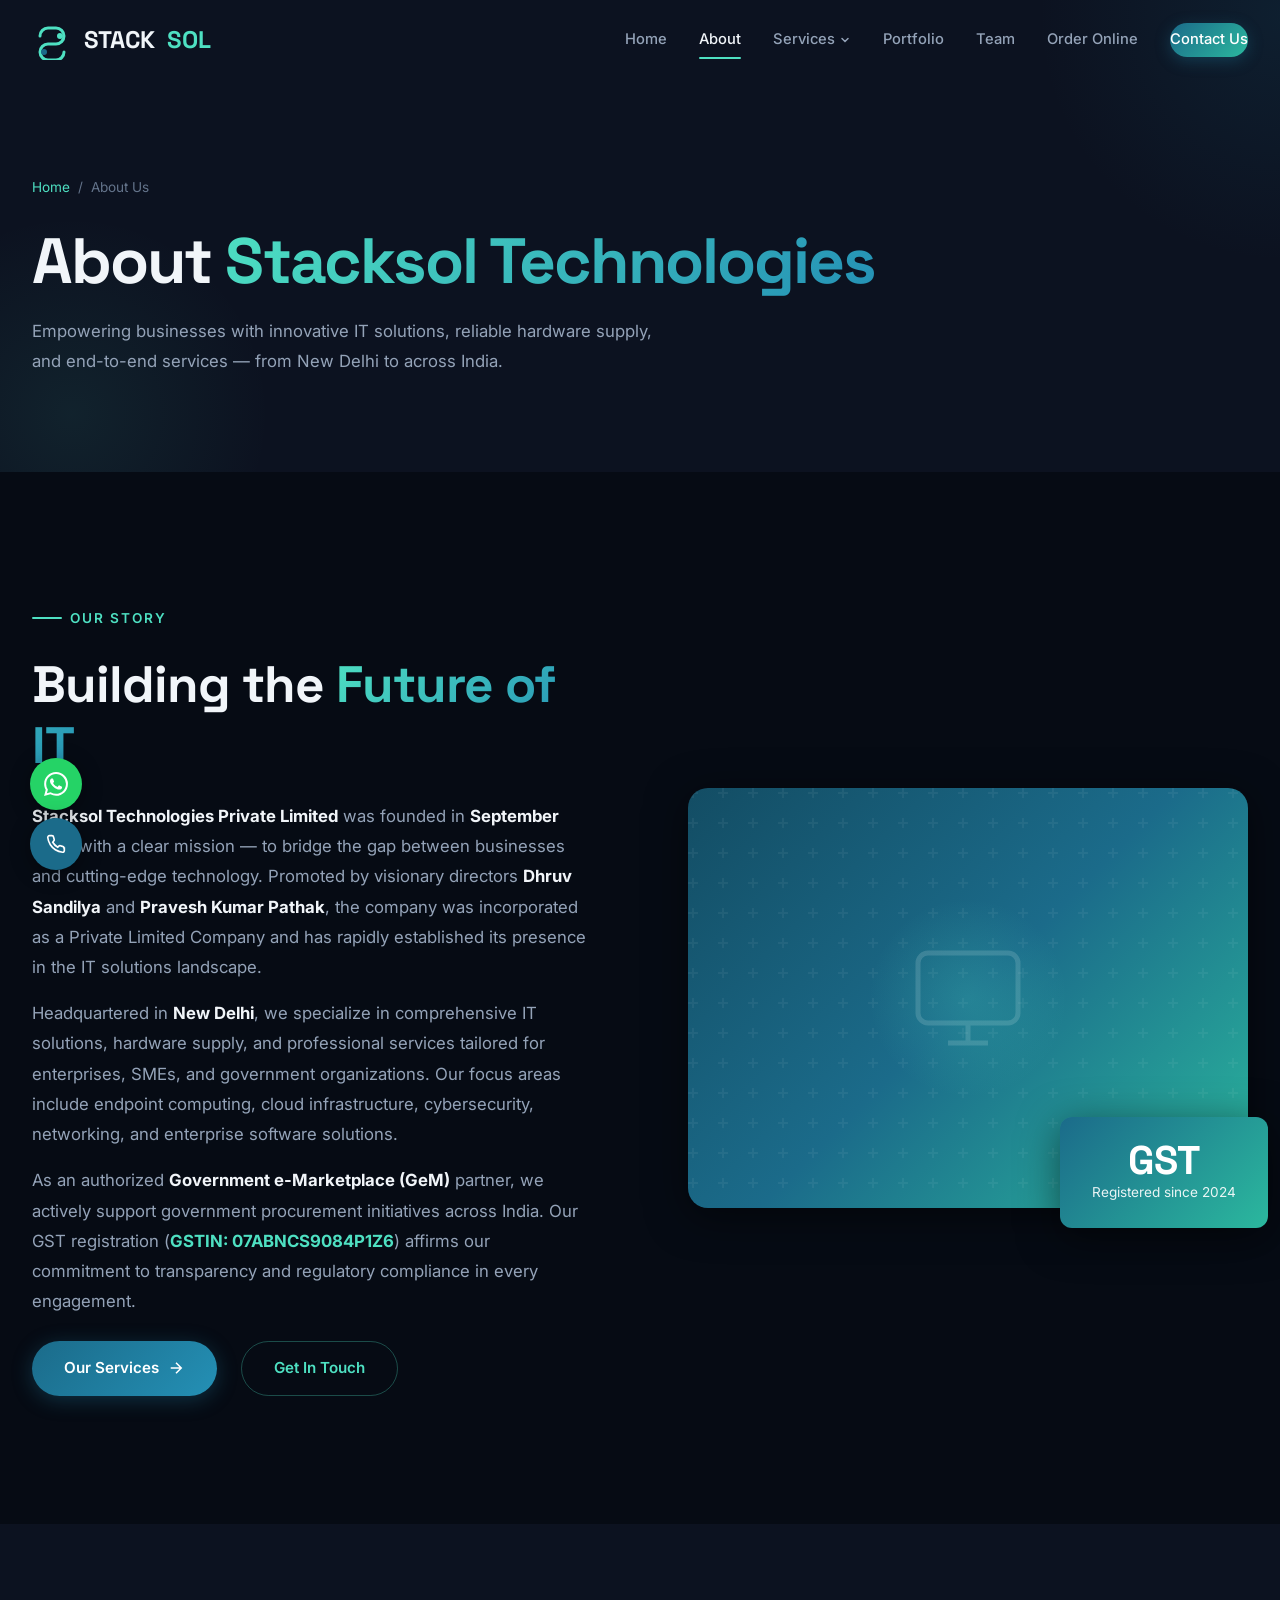
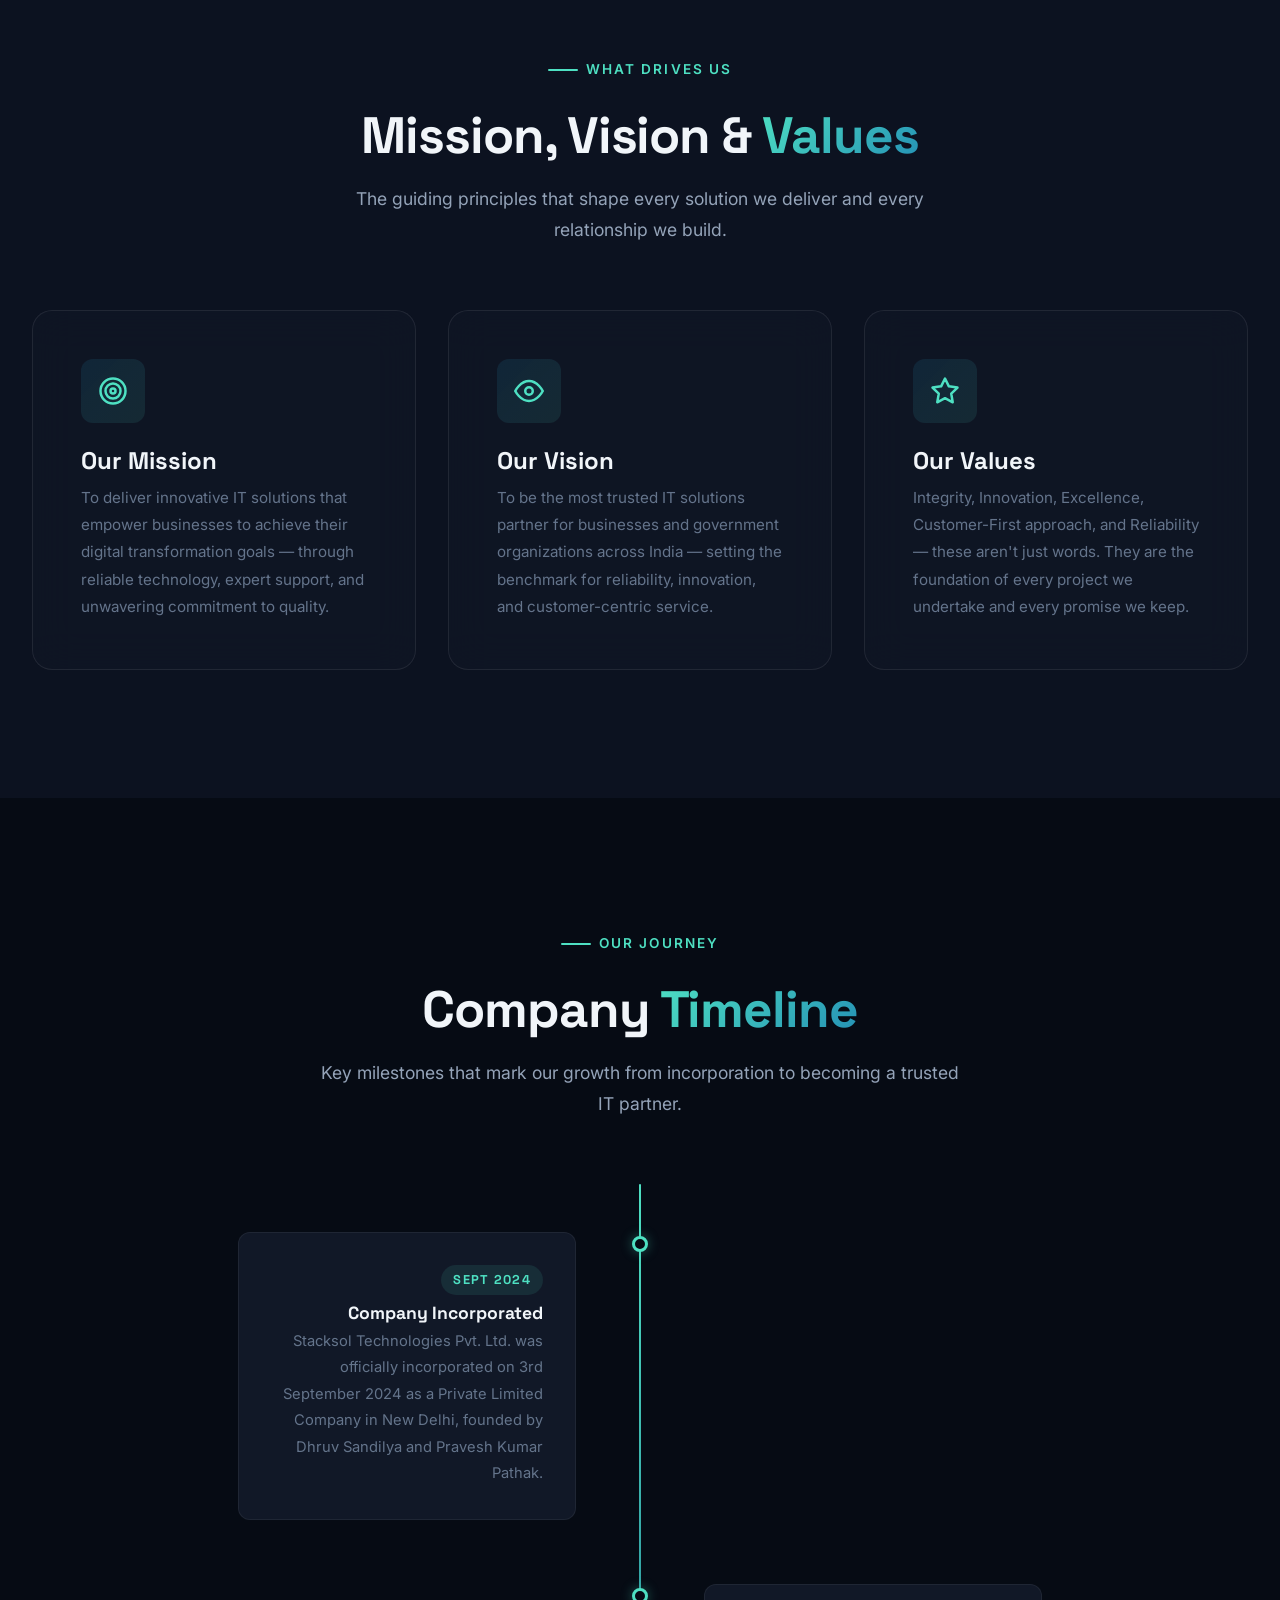
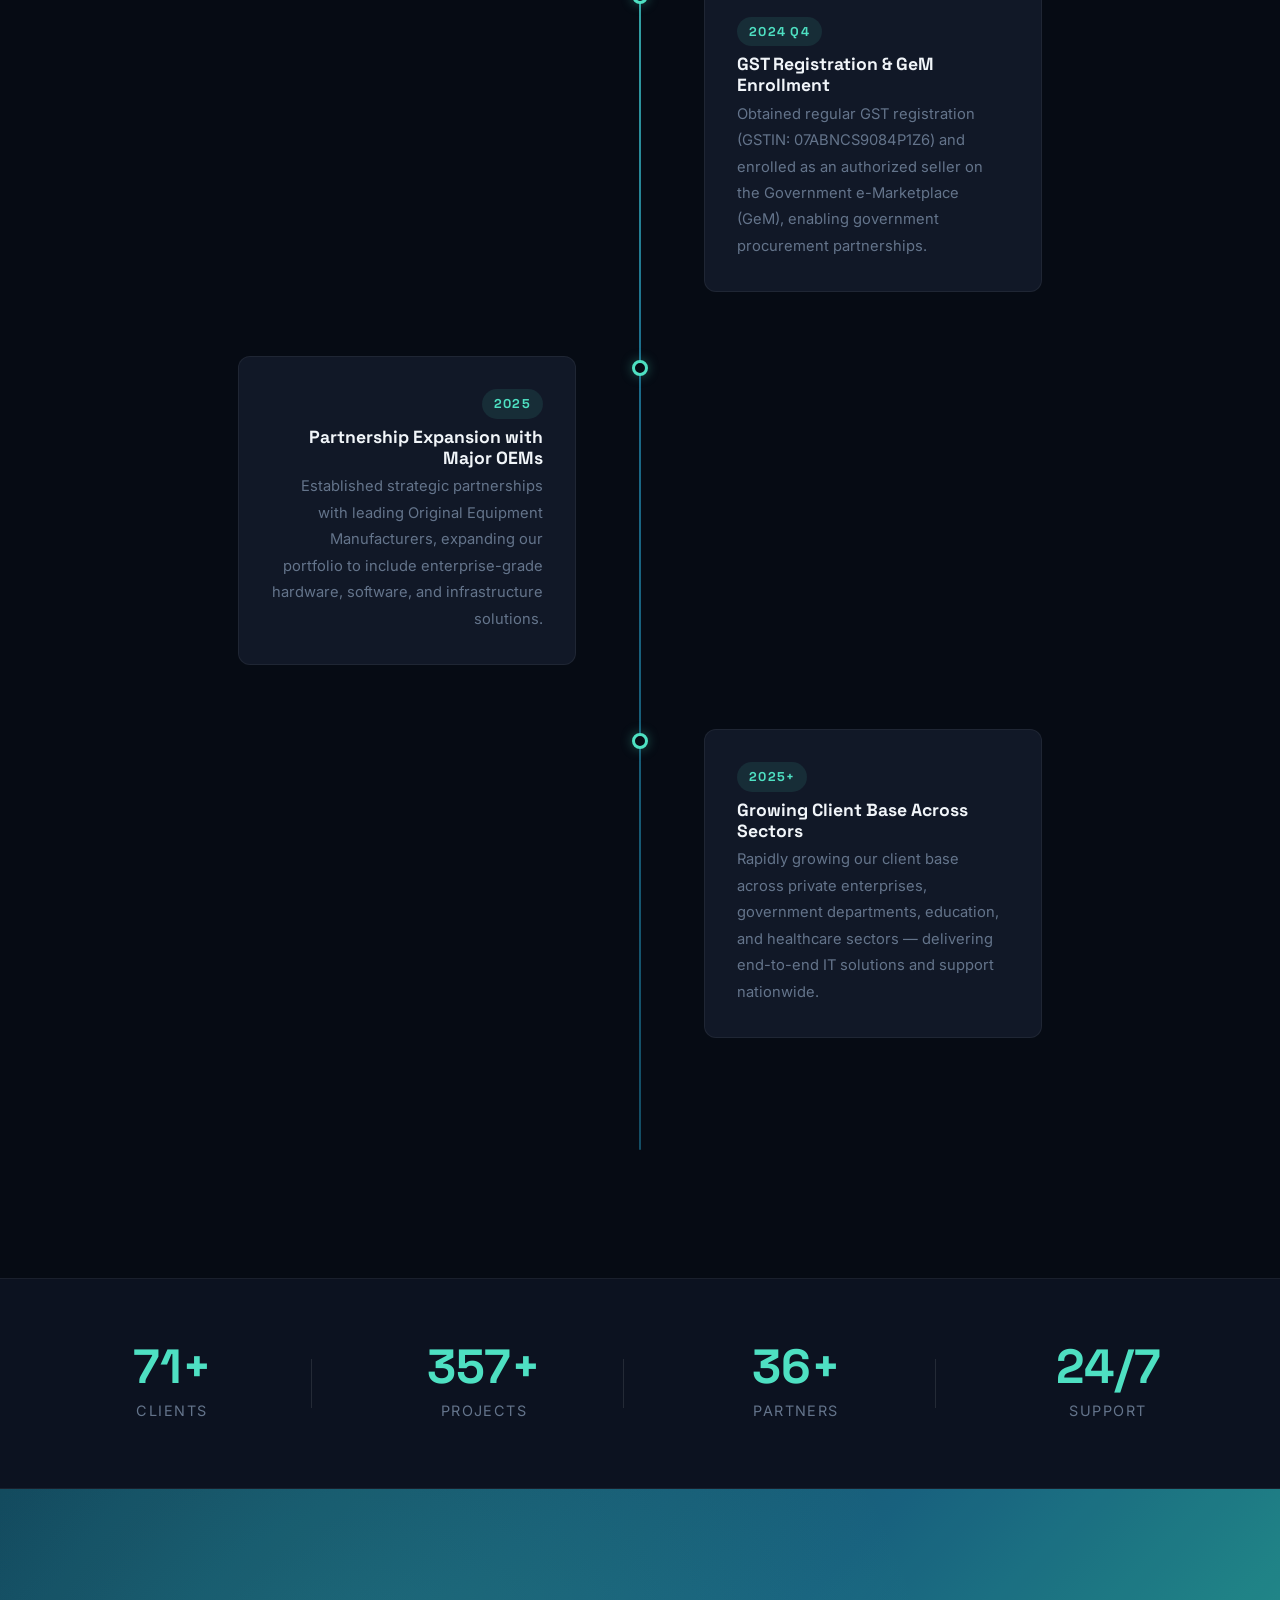
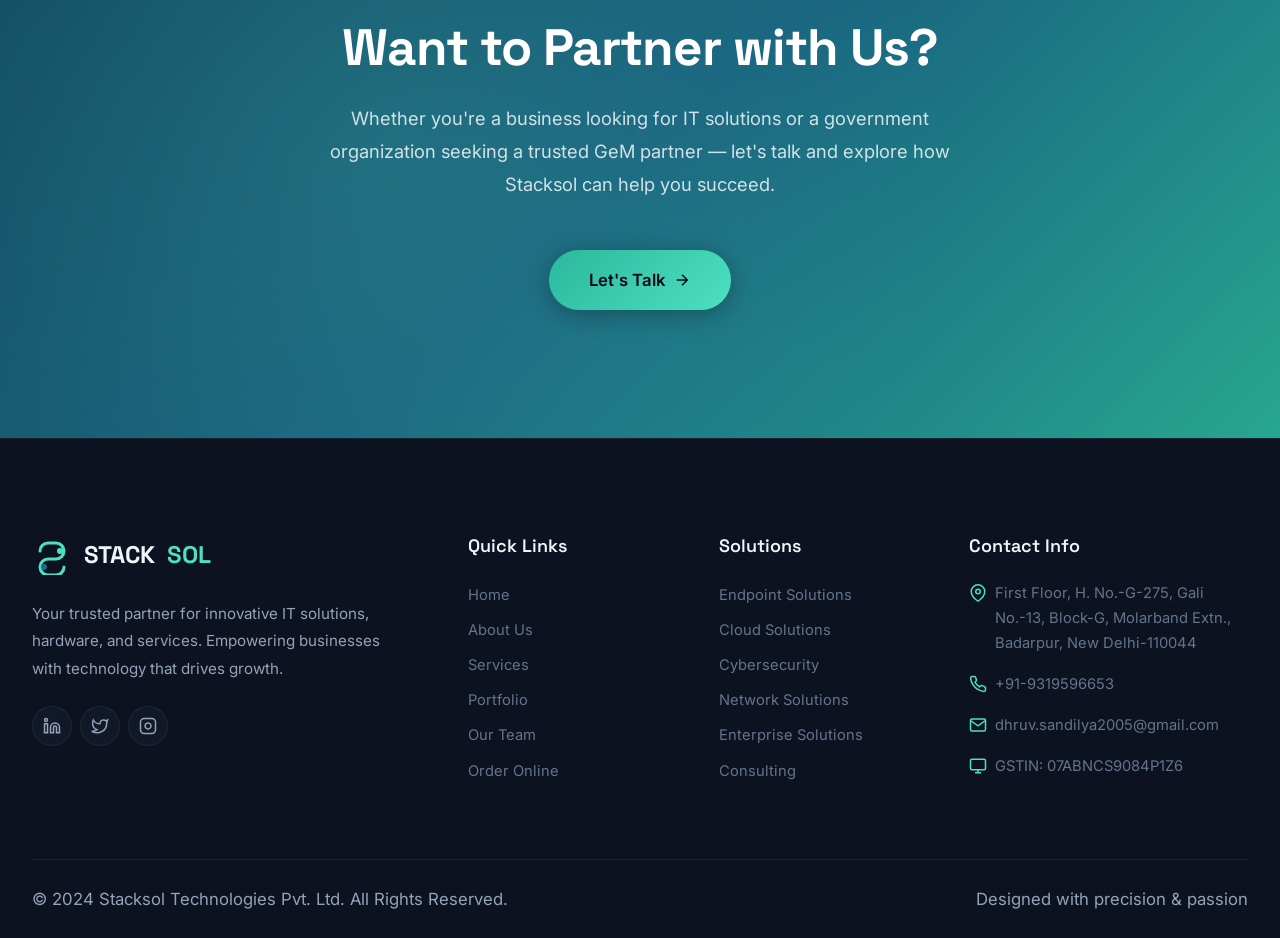
==== about.html @ ed306c83 "Initial commit: Stacksol Technologies website Co-Authored-By: Claude Opus 5.5 <noreply@anthropic.com" ====
<!DOCTYPE html>
<html lang="en">
<head>
  <meta charset="UTF-8">
  <meta name="viewport" content="width=device-width, initial-scale=1.0">
  <title>About Us — Stacksol Technologies | IT Solutions & Services</title>
  <meta name="description" content="Learn about Stacksol Technologies Private Limited — a trusted IT solutions, hardware supply, and services company headquartered in New Delhi. Authorized GeM partner for government procurement.">
  <link rel="stylesheet" href="css/styles.css">
  <link rel="stylesheet" href="css/animations.css">

  <style>
    /* ========== About Page — Timeline ========== */
    .timeline {
      position: relative;
      padding: var(--space-2xl) 0;
      max-width: 900px;
      margin: 0 auto;
    }

    /* Vertical centre line */
    .timeline::before {
      content: '';
      position: absolute;
      left: 50%;
      top: 0;
      bottom: 0;
      width: 2px;
      background: linear-gradient(180deg, var(--color-accent), var(--color-primary), var(--color-primary-dark));
      transform: translateX(-50%);
      border-radius: 2px;
    }

    .timeline-item {
      position: relative;
      width: 50%;
      padding: 0 var(--space-2xl) var(--space-3xl);
    }

    /* Left-aligned items */
    .timeline-item:nth-child(odd) {
      left: 0;
      padding-right: var(--space-3xl);
      text-align: right;
    }

    /* Right-aligned items */
    .timeline-item:nth-child(even) {
      left: 50%;
      padding-left: var(--space-3xl);
      text-align: left;
    }

    /* Dot on the centre line */
    .timeline-dot {
      position: absolute;
      top: 4px;
      width: 16px;
      height: 16px;
      border-radius: 50%;
      background: var(--bg-dark);
      border: 3px solid var(--color-accent);
      z-index: 2;
      box-shadow: 0 0 12px rgba(78, 224, 194, 0.35);
    }

    .timeline-item:nth-child(odd) .timeline-dot {
      right: -8px;
    }

    .timeline-item:nth-child(even) .timeline-dot {
      left: -8px;
    }

    .timeline-card {
      background: var(--bg-card);
      border: 1px solid var(--border-subtle);
      border-radius: var(--radius-md);
      padding: var(--space-xl);
      transition: all var(--transition-base);
    }

    .timeline-card:hover {
      border-color: rgba(78, 224, 194, 0.2);
      box-shadow: var(--shadow-glow);
      transform: translateY(-4px);
    }

    .timeline-year {
      display: inline-block;
      font-family: var(--font-heading);
      font-size: 0.8rem;
      font-weight: 700;
      letter-spacing: 0.1em;
      text-transform: uppercase;
      color: var(--color-accent);
      background: rgba(78, 224, 194, 0.1);
      padding: 0.25rem 0.75rem;
      border-radius: var(--radius-full);
      margin-bottom: var(--space-sm);
    }

    .timeline-card h4 {
      margin-bottom: var(--space-xs);
      font-size: 1.1rem;
    }

    .timeline-card p {
      font-size: 0.92rem;
      color: var(--text-muted);
    }

    /* ---- Timeline responsive ---- */
    @media (max-width: 768px) {
      .timeline::before {
        left: 20px;
      }

      .timeline-item,
      .timeline-item:nth-child(odd),
      .timeline-item:nth-child(even) {
        width: 100%;
        left: 0;
        padding-left: 56px;
        padding-right: 0;
        text-align: left;
      }

      .timeline-item:nth-child(odd) .timeline-dot,
      .timeline-item:nth-child(even) .timeline-dot {
        left: 12px;
        right: auto;
      }
    }

    /* ========== About Image Placeholder ========== */
    .about-image-placeholder {
      width: 100%;
      aspect-ratio: 4 / 3;
      border-radius: var(--radius-lg);
      background: linear-gradient(135deg, var(--color-primary-dark), var(--color-primary), var(--color-accent-dark));
      position: relative;
      overflow: hidden;
      box-shadow: var(--shadow-lg);
    }

    .about-image-placeholder::before {
      content: '';
      position: absolute;
      inset: 0;
      background: url("data:image/svg+xml,%3Csvg width='60' height='60' viewBox='0 0 60 60' xmlns='http://www.w3.org/2000/svg'%3E%3Cg fill='none' fill-rule='evenodd'%3E%3Cg fill='%23ffffff' fill-opacity='0.05'%3E%3Cpath d='M36 34v-4h-2v4h-4v2h4v4h2v-4h4v-2h-4zm0-30V0h-2v4h-4v2h4v4h2V6h4V4h-4zM6 34v-4H4v4H0v2h4v4h2v-4h4v-2H6zM6 4V0H4v4H0v2h4v4h2V6h4V4H6z'/%3E%3C/g%3E%3C/g%3E%3C/svg%3E");
    }

    .about-image-placeholder::after {
      content: '';
      position: absolute;
      top: 50%;
      left: 50%;
      width: 200px;
      height: 200px;
      transform: translate(-50%, -50%);
      background: radial-gradient(circle, rgba(78, 224, 194, 0.2), transparent 70%);
    }

    /* ========== Mission/Vision/Values Icon ========== */
    .mvv-icon {
      width: 64px;
      height: 64px;
      display: flex;
      align-items: center;
      justify-content: center;
      border-radius: var(--radius-md);
      background: linear-gradient(135deg, rgba(27, 107, 138, 0.2), rgba(78, 224, 194, 0.1));
      margin-bottom: var(--space-lg);
      transition: all var(--transition-base);
    }

    .mvv-icon svg {
      width: 30px;
      height: 30px;
      color: var(--color-accent);
    }

    .card:hover .mvv-icon {
      background: linear-gradient(135deg, var(--color-primary), var(--color-accent-dark));
      transform: scale(1.1);
    }

    .card:hover .mvv-icon svg {
      color: #fff;
    }
  </style>
</head>
<body>

  <!-- Preloader -->
  <div class="preloader">
    <div class="preloader-logo">STACK<span>SOL</span></div>
    <div class="preloader-bar"></div>
  </div>

  <!-- Mobile Overlay -->
  <div class="mobile-overlay"></div>

  <!-- Header -->
  <header class="header">
    <div class="header-inner">
      <a href="index.html" class="logo">
        <div class="logo-icon">
          <svg viewBox="0 0 40 40" fill="none" xmlns="http://www.w3.org/2000/svg">
            <path d="M8 16C8 11.58 11.58 8 16 8h8c4.42 0 8 3.58 8 8v0c0 4.42-3.58 8-8 8h-8c-4.42 0-8 3.58-8 8v0c0 4.42 3.58 8 8 8h8c4.42 0 8-3.58 8-8" stroke="#4ee0c2" stroke-width="3" stroke-linecap="round"/>
            <circle cx="28" cy="16" r="3" fill="#4ee0c2"/>
            <circle cx="12" cy="32" r="3" fill="#1b6b8a"/>
          </svg>
        </div>
        STACK<span>SOL</span>
      </a>
      <nav class="nav-links">
        <a href="index.html">Home</a>
        <a href="about.html" class="active">About</a>
        <div class="nav-dropdown">
          <a href="services.html" class="nav-dropdown-toggle">Services
            <svg viewBox="0 0 12 12" fill="none"><path d="M3 4.5L6 7.5L9 4.5" stroke="currentColor" stroke-width="1.5" stroke-linecap="round"/></svg>
          </a>
          <div class="nav-dropdown-menu">
            <a href="services.html#endpoint">Endpoint Solutions</a>
            <a href="services.html#cloud">Cloud Solutions</a>
            <a href="services.html#cybersecurity">Cybersecurity Solutions</a>
            <a href="services.html#network">Network Solutions</a>
            <a href="services.html#enterprise">Enterprise Solutions</a>
            <a href="services.html#consulting">Consulting Solutions</a>
          </div>
        </div>
        <a href="portfolio.html">Portfolio</a>
        <a href="team.html">Team</a>
        <a href="order.html">Order Online</a>
        <a href="contact.html" class="nav-cta">Contact Us</a>
      </nav>
      <button class="menu-toggle" aria-label="Toggle menu">
        <span></span><span></span><span></span>
      </button>
    </div>
  </header>

  <!-- ==================== PAGE BANNER ==================== -->
  <section class="page-banner">
    <div class="container">
      <div class="breadcrumb">
        <a href="index.html">Home</a>
        <span>/</span>
        <span>About Us</span>
      </div>
      <h1 class="reveal">About <span class="text-gradient">Stacksol Technologies</span></h1>
      <p class="reveal" style="max-width:620px;margin-top:var(--space-md);">Empowering businesses with innovative IT solutions, reliable hardware supply, and end-to-end services — from New Delhi to across India.</p>
    </div>
  </section>

  <!-- ==================== COMPANY STORY ==================== -->
  <section class="section">
    <div class="container">
      <div class="about-preview">
        <!-- Left: Text -->
        <div class="reveal-left">
          <div class="section-label">Our Story</div>
          <h2 style="margin-bottom:var(--space-lg);">Building the <span class="text-gradient">Future of IT</span></h2>
          <p style="margin-bottom:var(--space-md);">
            <strong style="color:var(--text-primary)">Stacksol Technologies Private Limited</strong> was founded in <strong style="color:var(--text-primary)">September 2024</strong> with a clear mission — to bridge the gap between businesses and cutting-edge technology. Promoted by visionary directors <strong style="color:var(--text-primary)">Dhruv Sandilya</strong> and <strong style="color:var(--text-primary)">Pravesh Kumar Pathak</strong>, the company was incorporated as a Private Limited Company and has rapidly established its presence in the IT solutions landscape.
          </p>
          <p style="margin-bottom:var(--space-md);">
            Headquartered in <strong style="color:var(--text-primary)">New Delhi</strong>, we specialize in comprehensive IT solutions, hardware supply, and professional services tailored for enterprises, SMEs, and government organizations. Our focus areas include endpoint computing, cloud infrastructure, cybersecurity, networking, and enterprise software solutions.
          </p>
          <p style="margin-bottom:var(--space-lg);">
            As an authorized <strong style="color:var(--text-primary)">Government e-Marketplace (GeM)</strong> partner, we actively support government procurement initiatives across India. Our GST registration (<strong style="color:var(--color-accent)">GSTIN: 07ABNCS9084P1Z6</strong>) affirms our commitment to transparency and regulatory compliance in every engagement.
          </p>
          <div style="display:flex;gap:var(--space-lg);flex-wrap:wrap;">
            <a href="services.html" class="btn btn-primary">
              Our Services
              <svg viewBox="0 0 24 24" fill="none" stroke="currentColor" stroke-width="2"><path d="M5 12h14M12 5l7 7-7 7"/></svg>
            </a>
            <a href="contact.html" class="btn btn-outline">Get In Touch</a>
          </div>
        </div>

        <!-- Right: Image placeholder with floating badge -->
        <div class="reveal-right">
          <div class="about-image-wrapper">
            <div class="about-image-placeholder" role="img" aria-label="Stacksol Technologies office">
              <!-- Decorative SVG inside placeholder -->
              <svg style="position:absolute;top:50%;left:50%;transform:translate(-50%,-50%);opacity:0.15;" width="120" height="120" viewBox="0 0 24 24" fill="none" stroke="#fff" stroke-width="1">
                <rect x="2" y="3" width="20" height="14" rx="2" ry="2"/>
                <line x1="8" y1="21" x2="16" y2="21"/>
                <line x1="12" y1="17" x2="12" y2="21"/>
              </svg>
            </div>
            <div class="about-floating-badge">
              <div class="badge-number">GST</div>
              <div class="badge-text">Registered since 2024</div>
            </div>
          </div>
        </div>
      </div>
    </div>
  </section>

  <!-- ==================== MISSION / VISION / VALUES ==================== -->
  <section class="section section-alt">
    <div class="container">
      <div class="section-header reveal">
        <div class="section-label" style="justify-content:center;">What Drives Us</div>
        <h2>Mission, Vision &amp; <span class="text-gradient">Values</span></h2>
        <p>The guiding principles that shape every solution we deliver and every relationship we build.</p>
      </div>

      <div class="grid grid-3 stagger-children">
        <!-- Mission -->
        <div class="card card-glass card-shine">
          <div class="mvv-icon">
            <svg viewBox="0 0 24 24" fill="none" stroke="currentColor" stroke-width="2" stroke-linecap="round" stroke-linejoin="round">
              <circle cx="12" cy="12" r="10"/>
              <circle cx="12" cy="12" r="6"/>
              <circle cx="12" cy="12" r="2"/>
            </svg>
          </div>
          <h4>Our Mission</h4>
          <p style="margin-top:var(--space-sm);color:var(--text-muted);font-size:0.95rem;">
            To deliver innovative IT solutions that empower businesses to achieve their digital transformation goals — through reliable technology, expert support, and unwavering commitment to quality.
          </p>
        </div>

        <!-- Vision -->
        <div class="card card-glass card-shine">
          <div class="mvv-icon">
            <svg viewBox="0 0 24 24" fill="none" stroke="currentColor" stroke-width="2" stroke-linecap="round" stroke-linejoin="round">
              <path d="M1 12s4-8 11-8 11 8 11 8-4 8-11 8-11-8-11-8z"/>
              <circle cx="12" cy="12" r="3"/>
            </svg>
          </div>
          <h4>Our Vision</h4>
          <p style="margin-top:var(--space-sm);color:var(--text-muted);font-size:0.95rem;">
            To be the most trusted IT solutions partner for businesses and government organizations across India — setting the benchmark for reliability, innovation, and customer-centric service.
          </p>
        </div>

        <!-- Values -->
        <div class="card card-glass card-shine">
          <div class="mvv-icon">
            <svg viewBox="0 0 24 24" fill="none" stroke="currentColor" stroke-width="2" stroke-linecap="round" stroke-linejoin="round">
              <polygon points="12 2 15.09 8.26 22 9.27 17 14.14 18.18 21.02 12 17.77 5.82 21.02 7 14.14 2 9.27 8.91 8.26 12 2"/>
            </svg>
          </div>
          <h4>Our Values</h4>
          <p style="margin-top:var(--space-sm);color:var(--text-muted);font-size:0.95rem;">
            Integrity, Innovation, Excellence, Customer-First approach, and Reliability — these aren't just words. They are the foundation of every project we undertake and every promise we keep.
          </p>
        </div>
      </div>
    </div>
  </section>

  <!-- ==================== COMPANY TIMELINE ==================== -->
  <section class="section">
    <div class="container">
      <div class="section-header reveal">
        <div class="section-label" style="justify-content:center;">Our Journey</div>
        <h2>Company <span class="text-gradient">Timeline</span></h2>
        <p>Key milestones that mark our growth from incorporation to becoming a trusted IT partner.</p>
      </div>

      <div class="timeline">
        <!-- Milestone 1 -->
        <div class="timeline-item reveal">
          <div class="timeline-dot"></div>
          <div class="timeline-card">
            <span class="timeline-year">Sept 2024</span>
            <h4>Company Incorporated</h4>
            <p>Stacksol Technologies Pvt. Ltd. was officially incorporated on 3rd September 2024 as a Private Limited Company in New Delhi, founded by Dhruv Sandilya and Pravesh Kumar Pathak.</p>
          </div>
        </div>

        <!-- Milestone 2 -->
        <div class="timeline-item reveal">
          <div class="timeline-dot"></div>
          <div class="timeline-card">
            <span class="timeline-year">2024 Q4</span>
            <h4>GST Registration &amp; GeM Enrollment</h4>
            <p>Obtained regular GST registration (GSTIN: 07ABNCS9084P1Z6) and enrolled as an authorized seller on the Government e-Marketplace (GeM), enabling government procurement partnerships.</p>
          </div>
        </div>

        <!-- Milestone 3 -->
        <div class="timeline-item reveal">
          <div class="timeline-dot"></div>
          <div class="timeline-card">
            <span class="timeline-year">2025</span>
            <h4>Partnership Expansion with Major OEMs</h4>
            <p>Established strategic partnerships with leading Original Equipment Manufacturers, expanding our portfolio to include enterprise-grade hardware, software, and infrastructure solutions.</p>
          </div>
        </div>

        <!-- Milestone 4 -->
        <div class="timeline-item reveal">
          <div class="timeline-dot"></div>
          <div class="timeline-card">
            <span class="timeline-year">2025+</span>
            <h4>Growing Client Base Across Sectors</h4>
            <p>Rapidly growing our client base across private enterprises, government departments, education, and healthcare sectors — delivering end-to-end IT solutions and support nationwide.</p>
          </div>
        </div>
      </div>
    </div>
  </section>

  <!-- ==================== KEY NUMBERS ==================== -->
  <section class="stats-bar section-alt">
    <div class="container">
      <div class="stats-grid stagger-children">
        <div class="stat-item">
          <div class="stat-number" data-count="100" data-suffix="+">0+</div>
          <div class="stat-label">Clients</div>
        </div>
        <div class="stat-item">
          <div class="stat-number" data-count="500" data-suffix="+">0+</div>
          <div class="stat-label">Projects</div>
        </div>
        <div class="stat-item">
          <div class="stat-number" data-count="50" data-suffix="+">0+</div>
          <div class="stat-label">Partners</div>
        </div>
        <div class="stat-item">
          <div class="stat-number">24/7</div>
          <div class="stat-label">Support</div>
        </div>
      </div>
    </div>
  </section>

  <!-- ==================== CTA SECTION ==================== -->
  <section class="cta-section">
    <div class="cta-bg"></div>
    <div class="container">
      <div class="cta-content reveal">
        <h2>Want to Partner with Us?</h2>
        <p>Whether you're a business looking for IT solutions or a government organization seeking a trusted GeM partner — let's talk and explore how Stacksol can help you succeed.</p>
        <a href="contact.html" class="btn btn-accent btn-lg">
          Let's Talk
          <svg viewBox="0 0 24 24" fill="none" stroke="currentColor" stroke-width="2"><path d="M5 12h14M12 5l7 7-7 7"/></svg>
        </a>
      </div>
    </div>
  </section>

  <!-- ==================== FOOTER ==================== -->
  <footer class="footer">
    <div class="container">
      <div class="footer-grid">
        <div class="footer-brand">
          <a href="index.html" class="logo">
            <div class="logo-icon">
              <svg viewBox="0 0 40 40" fill="none" xmlns="http://www.w3.org/2000/svg">
                <path d="M8 16C8 11.58 11.58 8 16 8h8c4.42 0 8 3.58 8 8v0c0 4.42-3.58 8-8 8h-8c-4.42 0-8 3.58-8 8v0c0 4.42 3.58 8 8 8h8c4.42 0 8-3.58 8-8" stroke="#4ee0c2" stroke-width="3" stroke-linecap="round"/>
                <circle cx="28" cy="16" r="3" fill="#4ee0c2"/>
                <circle cx="12" cy="32" r="3" fill="#1b6b8a"/>
              </svg>
            </div>
            STACK<span>SOL</span>
          </a>
          <p>Your trusted partner for innovative IT solutions, hardware, and services. Empowering businesses with technology that drives growth.</p>
          <div class="footer-social">
            <a href="#" aria-label="LinkedIn"><svg width="18" height="18" viewBox="0 0 24 24" fill="none" stroke="currentColor" stroke-width="2"><path d="M16 8a6 6 0 0 1 6 6v7h-4v-7a2 2 0 0 0-2-2 2 2 0 0 0-2 2v7h-4v-7a6 6 0 0 1 6-6z"/><rect x="2" y="9" width="4" height="12"/><circle cx="4" cy="4" r="2"/></svg></a>
            <a href="#" aria-label="Twitter"><svg width="18" height="18" viewBox="0 0 24 24" fill="none" stroke="currentColor" stroke-width="2"><path d="M22 4s-1.1.7-2.2 1A4.8 4.8 0 0 0 12 8v1A10 10 0 0 1 3 4s-4 9 5 13a11.6 11.6 0 0 1-7 2c9 5 20 0 20-11.5a4.5 4.5 0 0 0-.08-.83A7.7 7.7 0 0 0 22 4z"/></svg></a>
            <a href="#" aria-label="Instagram"><svg width="18" height="18" viewBox="0 0 24 24" fill="none" stroke="currentColor" stroke-width="2"><rect x="2" y="2" width="20" height="20" rx="5" ry="5"/><path d="M16 11.37A4 4 0 1 1 12.63 8 4 4 0 0 1 16 11.37z"/><line x1="17.5" y1="6.5" x2="17.51" y2="6.5"/></svg></a>
          </div>
        </div>
        <div class="footer-col">
          <h5>Quick Links</h5>
          <ul>
            <li><a href="index.html">Home</a></li>
            <li><a href="about.html">About Us</a></li>
            <li><a href="services.html">Services</a></li>
            <li><a href="portfolio.html">Portfolio</a></li>
            <li><a href="team.html">Our Team</a></li>
            <li><a href="order.html">Order Online</a></li>
          </ul>
        </div>
        <div class="footer-col">
          <h5>Solutions</h5>
          <ul>
            <li><a href="services.html#endpoint">Endpoint Solutions</a></li>
            <li><a href="services.html#cloud">Cloud Solutions</a></li>
            <li><a href="services.html#cybersecurity">Cybersecurity</a></li>
            <li><a href="services.html#network">Network Solutions</a></li>
            <li><a href="services.html#enterprise">Enterprise Solutions</a></li>
            <li><a href="services.html#consulting">Consulting</a></li>
          </ul>
        </div>
        <div class="footer-col">
          <h5>Contact Info</h5>
          <div class="footer-contact-item">
            <svg viewBox="0 0 24 24" fill="none" stroke="currentColor" stroke-width="2"><path d="M21 10c0 7-9 13-9 13s-9-6-9-13a9 9 0 0 1 18 0z"/><circle cx="12" cy="10" r="3"/></svg>
            <span>First Floor, H. No.-G-275, Gali No.-13, Block-G, Molarband Extn., Badarpur, New Delhi-110044</span>
          </div>
          <div class="footer-contact-item">
            <svg viewBox="0 0 24 24" fill="none" stroke="currentColor" stroke-width="2"><path d="M22 16.92v3a2 2 0 0 1-2.18 2 19.79 19.79 0 0 1-8.63-3.07 19.5 19.5 0 0 1-6-6 19.79 19.79 0 0 1-3.07-8.67A2 2 0 0 1 4.11 2h3a2 2 0 0 1 2 1.72c.13.81.36 1.6.68 2.34a2 2 0 0 1-.45 2.11L8.09 9.91a16 16 0 0 0 6 6l1.27-1.27a2 2 0 0 1 2.11-.45c.74.32 1.53.55 2.34.68a2 2 0 0 1 1.72 2v0z"/></svg>
            <span>+91-9319596653</span>
          </div>
          <div class="footer-contact-item">
            <svg viewBox="0 0 24 24" fill="none" stroke="currentColor" stroke-width="2"><path d="M4 4h16c1.1 0 2 .9 2 2v12c0 1.1-.9 2-2 2H4c-1.1 0-2-.9-2-2V6c0-1.1.9-2 2-2z"/><polyline points="22,6 12,13 2,6"/></svg>
            <span>dhruv.sandilya2005@gmail.com</span>
          </div>
          <div class="footer-contact-item">
            <svg viewBox="0 0 24 24" fill="none" stroke="currentColor" stroke-width="2"><rect x="2" y="3" width="20" height="14" rx="2" ry="2"/><line x1="8" y1="21" x2="16" y2="21"/><line x1="12" y1="17" x2="12" y2="21"/></svg>
            <span>GSTIN: 07ABNCS9084P1Z6</span>
          </div>
        </div>
      </div>
      <div class="footer-bottom">
        <p>&copy; 2024 Stacksol Technologies Pvt. Ltd. All Rights Reserved.</p>
        <p>Designed with precision &amp; passion</p>
      </div>
    </div>
  </footer>

  <!-- Floating Actions -->
  <div class="float-actions">
    <a href="https://wa.me/919319596653?text=Hi!%20I%20visited%20your%20website%20and%20would%20like%20to%20know%20more." class="float-btn float-btn-whatsapp" target="_blank" aria-label="WhatsApp">
      <svg width="24" height="24" viewBox="0 0 24 24" fill="currentColor"><path d="M17.472 14.382c-.297-.149-1.758-.867-2.03-.967-.273-.099-.471-.148-.67.15-.197.297-.767.966-.94 1.164-.173.199-.347.223-.644.075-.297-.15-1.255-.463-2.39-1.475-.883-.788-1.48-1.761-1.653-2.059-.173-.297-.018-.458.13-.606.134-.133.298-.347.446-.52.149-.174.198-.298.298-.497.099-.198.05-.371-.025-.52-.075-.149-.669-1.612-.916-2.207-.242-.579-.487-.5-.669-.51-.173-.008-.371-.01-.57-.01-.198 0-.52.074-.792.372-.272.297-1.04 1.016-1.04 2.479 0 1.462 1.065 2.875 1.213 3.074.149.198 2.096 3.2 5.077 4.487.709.306 1.262.489 1.694.625.712.227 1.36.195 1.871.118.571-.085 1.758-.719 2.006-1.413.248-.694.248-1.289.173-1.413-.074-.124-.272-.198-.57-.347m-5.421 7.403h-.004a9.87 9.87 0 01-5.031-1.378l-.361-.214-3.741.982.998-3.648-.235-.374a9.86 9.86 0 01-1.51-5.26c.001-5.45 4.436-9.884 9.888-9.884 2.64 0 5.122 1.03 6.988 2.898a9.825 9.825 0 012.893 6.994c-.003 5.45-4.437 9.884-9.885 9.884m8.413-18.297A11.815 11.815 0 0012.05 0C5.495 0 .16 5.335.157 11.892c0 2.096.547 4.142 1.588 5.945L.057 24l6.305-1.654a11.882 11.882 0 005.683 1.448h.005c6.554 0 11.89-5.335 11.893-11.893a11.821 11.821 0 00-3.48-8.413z"/></svg>
    </a>
    <a href="tel:+919319596653" class="float-btn float-btn-phone" aria-label="Call Us">
      <svg width="20" height="20" viewBox="0 0 24 24" fill="none" stroke="currentColor" stroke-width="2"><path d="M22 16.92v3a2 2 0 0 1-2.18 2 19.79 19.79 0 0 1-8.63-3.07 19.5 19.5 0 0 1-6-6 19.79 19.79 0 0 1-3.07-8.67A2 2 0 0 1 4.11 2h3a2 2 0 0 1 2 1.72c.13.81.36 1.6.68 2.34a2 2 0 0 1-.45 2.11L8.09 9.91a16 16 0 0 0 6 6l1.27-1.27a2 2 0 0 1 2.11-.45c.74.32 1.53.55 2.34.68a2 2 0 0 1 1.72 2v0z"/></svg>
    </a>
  </div>

  <!-- Back to Top -->
  <button class="back-to-top" aria-label="Back to top">
    <svg viewBox="0 0 24 24" fill="none" stroke="currentColor" stroke-width="2.5" stroke-linecap="round"><path d="M18 15l-6-6-6 6"/></svg>
  </button>

  <script src="js/main.js" defer></script>
</body>
</html>
---- css/styles.css ----
/* ============================================================
   STACKSOL TECHNOLOGIES — Design System
   Premium Dark Theme | Deep Teal + Mint Cyan
   ============================================================ */

/* ---------- Google Fonts ---------- */
@import url('https://fonts.googleapis.com/css2?family=Inter:wght@300;400;500;600;700;800;900&family=Space+Grotesk:wght@400;500;600;700&display=swap');

/* ---------- CSS Custom Properties (Design Tokens) ---------- */
:root {
  /* Brand Colors — extracted from Stacksol business card */
  --color-primary: #1b6b8a;
  --color-primary-light: #2490b5;
  --color-primary-dark: #134d64;
  --color-accent: #4ee0c2;
  --color-accent-light: #7aebda;
  --color-accent-dark: #2bb89e;
  --color-accent-glow: rgba(78, 224, 194, 0.4);

  /* Backgrounds */
  --bg-dark: #060b14;
  --bg-surface: #0c1220;
  --bg-card: #111827;
  --bg-card-hover: #1a2332;
  --bg-elevated: #162032;

  /* Text */
  --text-primary: #f1f5f9;
  --text-secondary: #94a3b8;
  --text-muted: #64748b;
  --text-accent: var(--color-accent);

  /* Borders */
  --border-subtle: rgba(255, 255, 255, 0.06);
  --border-light: rgba(255, 255, 255, 0.1);
  --border-accent: rgba(78, 224, 194, 0.3);

  /* Glassmorphism */
  --glass-bg: rgba(17, 24, 39, 0.6);
  --glass-border: rgba(255, 255, 255, 0.08);
  --glass-blur: 20px;

  /* Shadows */
  --shadow-sm: 0 2px 8px rgba(0, 0, 0, 0.3);
  --shadow-md: 0 4px 20px rgba(0, 0, 0, 0.4);
  --shadow-lg: 0 8px 40px rgba(0, 0, 0, 0.5);
  --shadow-glow: 0 0 30px rgba(78, 224, 194, 0.15);
  --shadow-glow-strong: 0 0 60px rgba(78, 224, 194, 0.25);

  /* Typography */
  --font-body: 'Inter', -apple-system, BlinkMacSystemFont, sans-serif;
  --font-heading: 'Space Grotesk', 'Inter', sans-serif;

  /* Spacing Scale */
  --space-xs: 0.25rem;
  --space-sm: 0.5rem;
  --space-md: 1rem;
  --space-lg: 1.5rem;
  --space-xl: 2rem;
  --space-2xl: 3rem;
  --space-3xl: 4rem;
  --space-4xl: 6rem;
  --space-5xl: 8rem;

  /* Border Radius */
  --radius-sm: 6px;
  --radius-md: 12px;
  --radius-lg: 20px;
  --radius-xl: 28px;
  --radius-full: 9999px;

  /* Transitions */
  --transition-fast: 0.15s cubic-bezier(0.4, 0, 0.2, 1);
  --transition-base: 0.3s cubic-bezier(0.4, 0, 0.2, 1);
  --transition-slow: 0.5s cubic-bezier(0.4, 0, 0.2, 1);
  --transition-spring: 0.6s cubic-bezier(0.34, 1.56, 0.64, 1);

  /* Layout */
  --container-max: 1280px;
  --header-height: 80px;
}

/* ---------- Reset & Base ---------- */
*,
*::before,
*::after {
  margin: 0;
  padding: 0;
  box-sizing: border-box;
}

html {
  scroll-behavior: smooth;
  font-size: 16px;
  -webkit-font-smoothing: antialiased;
  -moz-osx-font-smoothing: grayscale;
}

body {
  font-family: var(--font-body);
  background-color: var(--bg-dark);
  color: var(--text-primary);
  line-height: 1.7;
  overflow-x: hidden;
  min-height: 100vh;
}

/* Custom Scrollbar */
::-webkit-scrollbar {
  width: 8px;
}
::-webkit-scrollbar-track {
  background: var(--bg-dark);
}
::-webkit-scrollbar-thumb {
  background: var(--color-primary);
  border-radius: var(--radius-full);
}
::-webkit-scrollbar-thumb:hover {
  background: var(--color-accent);
}

img {
  max-width: 100%;
  height: auto;
  display: block;
}

a {
  text-decoration: none;
  color: inherit;
  transition: color var(--transition-base);
}

ul, ol {
  list-style: none;
}

button {
  cursor: pointer;
  border: none;
  outline: none;
  font-family: inherit;
  background: none;
}

input, textarea, select {
  font-family: inherit;
  outline: none;
  border: none;
}

/* ---------- Typography ---------- */
h1, h2, h3, h4, h5, h6 {
  font-family: var(--font-heading);
  font-weight: 700;
  line-height: 1.2;
  color: var(--text-primary);
}

h1 { font-size: clamp(2.5rem, 5vw, 4.5rem); letter-spacing: -0.03em; }
h2 { font-size: clamp(2rem, 4vw, 3.2rem); letter-spacing: -0.02em; }
h3 { font-size: clamp(1.5rem, 3vw, 2rem); letter-spacing: -0.01em; }
h4 { font-size: clamp(1.2rem, 2vw, 1.5rem); }
h5 { font-size: 1.125rem; }
h6 { font-size: 1rem; }

p {
  color: var(--text-secondary);
  font-size: 1.05rem;
  line-height: 1.8;
}

.text-gradient {
  background: linear-gradient(135deg, var(--color-accent), var(--color-primary-light));
  -webkit-background-clip: text;
  -webkit-text-fill-color: transparent;
  background-clip: text;
}

.text-accent { color: var(--color-accent); }
.text-muted { color: var(--text-muted); }

.section-label {
  display: inline-flex;
  align-items: center;
  gap: 0.5rem;
  font-size: 0.85rem;
  font-weight: 600;
  letter-spacing: 0.15em;
  text-transform: uppercase;
  color: var(--color-accent);
  margin-bottom: var(--space-lg);
}

.section-label::before {
  content: '';
  width: 30px;
  height: 2px;
  background: var(--color-accent);
  border-radius: 2px;
}

/* ---------- Layout ---------- */
.container {
  width: 100%;
  max-width: var(--container-max);
  margin: 0 auto;
  padding: 0 var(--space-xl);
}

.section {
  padding: var(--space-5xl) 0;
  position: relative;
}

.section-alt {
  background: var(--bg-surface);
}

.grid {
  display: grid;
  gap: var(--space-xl);
}

.grid-2 { grid-template-columns: repeat(2, 1fr); }
.grid-3 { grid-template-columns: repeat(3, 1fr); }
.grid-4 { grid-template-columns: repeat(4, 1fr); }

.flex {
  display: flex;
  align-items: center;
}

.flex-between {
  display: flex;
  align-items: center;
  justify-content: space-between;
}

.flex-center {
  display: flex;
  align-items: center;
  justify-content: center;
}

.text-center { text-align: center; }

/* ---------- Preloader ---------- */
.preloader {
  position: fixed;
  inset: 0;
  z-index: 10000;
  background: var(--bg-dark);
  display: flex;
  align-items: center;
  justify-content: center;
  flex-direction: column;
  gap: var(--space-lg);
  transition: opacity 0.6s ease, visibility 0.6s ease;
}

.preloader.loaded {
  opacity: 0;
  visibility: hidden;
  pointer-events: none;
}

.preloader-logo {
  font-family: var(--font-heading);
  font-size: 2rem;
  font-weight: 700;
  color: var(--text-primary);
}

.preloader-logo span {
  color: var(--color-accent);
}

.preloader-bar {
  width: 200px;
  height: 3px;
  background: var(--bg-card);
  border-radius: var(--radius-full);
  overflow: hidden;
}

.preloader-bar::after {
  content: '';
  display: block;
  height: 100%;
  width: 40%;
  background: linear-gradient(90deg, var(--color-accent), var(--color-primary-light));
  border-radius: var(--radius-full);
  animation: preloaderSlide 1.2s ease-in-out infinite;
}

@keyframes preloaderSlide {
  0% { transform: translateX(-100%); }
  100% { transform: translateX(350%); }
}

/* ---------- Header / Navigation ---------- */
.header {
  position: fixed;
  top: 0;
  left: 0;
  right: 0;
  z-index: 1000;
  height: var(--header-height);
  transition: all var(--transition-base);
}

.header-inner {
  height: 100%;
  display: flex;
  align-items: center;
  justify-content: space-between;
  padding: 0 var(--space-xl);
  max-width: var(--container-max);
  margin: 0 auto;
}

.header.scrolled {
  background: rgba(6, 11, 20, 0.85);
  backdrop-filter: blur(20px);
  -webkit-backdrop-filter: blur(20px);
  border-bottom: 1px solid var(--border-subtle);
  box-shadow: var(--shadow-md);
}

.logo {
  display: flex;
  align-items: center;
  gap: 0.75rem;
  font-family: var(--font-heading);
  font-size: 1.5rem;
  font-weight: 700;
  color: var(--text-primary);
  z-index: 1001;
}

.logo-icon {
  width: 40px;
  height: 40px;
  display: flex;
  align-items: center;
  justify-content: center;
}

.logo-icon svg {
  width: 100%;
  height: 100%;
}

.logo span {
  color: var(--color-accent);
}

.nav-links {
  display: flex;
  align-items: center;
  gap: var(--space-xl);
}

.nav-links a {
  font-size: 0.92rem;
  font-weight: 500;
  color: var(--text-secondary);
  position: relative;
  padding: 0.25rem 0;
  transition: color var(--transition-base);
}

.nav-links a::after {
  content: '';
  position: absolute;
  bottom: -2px;
  left: 0;
  width: 0;
  height: 2px;
  background: var(--color-accent);
  border-radius: 2px;
  transition: width var(--transition-base);
}

.nav-links a:hover,
.nav-links a.active {
  color: var(--text-primary);
}

.nav-links a:hover::after,
.nav-links a.active::after {
  width: 100%;
}

/* Dropdown */
.nav-dropdown {
  position: relative;
}

.nav-dropdown-toggle {
  display: flex;
  align-items: center;
  gap: 4px;
  cursor: pointer;
}

.nav-dropdown-toggle svg {
  width: 12px;
  height: 12px;
  transition: transform var(--transition-base);
}

.nav-dropdown:hover .nav-dropdown-toggle svg {
  transform: rotate(180deg);
}

.nav-dropdown-menu {
  position: absolute;
  top: calc(100% + 12px);
  left: 50%;
  transform: translateX(-50%) translateY(8px);
  min-width: 240px;
  background: var(--bg-card);
  border: 1px solid var(--border-light);
  border-radius: var(--radius-md);
  padding: var(--space-sm);
  opacity: 0;
  visibility: hidden;
  pointer-events: none;
  transition: all var(--transition-base);
  box-shadow: var(--shadow-lg);
}

.nav-dropdown:hover .nav-dropdown-menu {
  opacity: 1;
  visibility: visible;
  pointer-events: all;
  transform: translateX(-50%) translateY(0);
}

.nav-dropdown-menu a {
  display: block;
  padding: 0.65rem 1rem;
  border-radius: var(--radius-sm);
  font-size: 0.9rem;
  color: var(--text-secondary);
  transition: all var(--transition-fast);
}

.nav-dropdown-menu a:hover {
  background: rgba(78, 224, 194, 0.08);
  color: var(--color-accent);
}

.nav-dropdown-menu a::after {
  display: none;
}

/* CTA Button in Nav */
.nav-cta {
  padding: 0.6rem 1.5rem;
  background: linear-gradient(135deg, var(--color-primary), var(--color-accent-dark));
  color: #fff !important;
  border-radius: var(--radius-full);
  font-weight: 600;
  font-size: 0.88rem;
  transition: all var(--transition-base);
  box-shadow: 0 4px 15px rgba(27, 107, 138, 0.4);
}

.nav-cta::after {
  display: none !important;
}

.nav-cta:hover {
  transform: translateY(-2px);
  box-shadow: 0 6px 25px rgba(27, 107, 138, 0.6);
}

/* Mobile Menu Toggle */
.menu-toggle {
  display: none;
  flex-direction: column;
  gap: 5px;
  z-index: 1001;
  padding: 5px;
}

.menu-toggle span {
  width: 24px;
  height: 2px;
  background: var(--text-primary);
  border-radius: 2px;
  transition: all var(--transition-base);
}

.menu-toggle.active span:nth-child(1) {
  transform: rotate(45deg) translate(5px, 5px);
}
.menu-toggle.active span:nth-child(2) {
  opacity: 0;
}
.menu-toggle.active span:nth-child(3) {
  transform: rotate(-45deg) translate(5px, -5px);
}

/* ---------- Buttons ---------- */
.btn {
  display: inline-flex;
  align-items: center;
  justify-content: center;
  gap: 0.5rem;
  padding: 0.85rem 2rem;
  font-size: 0.95rem;
  font-weight: 600;
  border-radius: var(--radius-full);
  transition: all var(--transition-base);
  position: relative;
  overflow: hidden;
  cursor: pointer;
}

.btn-primary {
  background: linear-gradient(135deg, var(--color-primary), var(--color-primary-light));
  color: #fff;
  box-shadow: 0 4px 20px rgba(27, 107, 138, 0.4);
}

.btn-primary:hover {
  transform: translateY(-3px);
  box-shadow: 0 8px 30px rgba(27, 107, 138, 0.6);
}

.btn-accent {
  background: linear-gradient(135deg, var(--color-accent-dark), var(--color-accent));
  color: var(--bg-dark);
  box-shadow: 0 4px 20px rgba(78, 224, 194, 0.3);
}

.btn-accent:hover {
  transform: translateY(-3px);
  box-shadow: 0 8px 30px rgba(78, 224, 194, 0.5);
}

.btn-outline {
  border: 1.5px solid var(--border-accent);
  color: var(--color-accent);
  background: transparent;
}

.btn-outline:hover {
  background: rgba(78, 224, 194, 0.1);
  transform: translateY(-3px);
  box-shadow: var(--shadow-glow);
}

.btn-ghost {
  color: var(--text-secondary);
  padding: 0.85rem 1.2rem;
}

.btn-ghost:hover {
  color: var(--color-accent);
}

.btn-ghost svg,
.btn-outline svg,
.btn-primary svg,
.btn-accent svg {
  width: 18px;
  height: 18px;
  transition: transform var(--transition-base);
}

.btn:hover svg {
  transform: translateX(4px);
}

.btn-lg {
  padding: 1rem 2.5rem;
  font-size: 1.05rem;
}

/* Magnetic button wrapper */
.magnetic-wrap {
  display: inline-block;
}

/* ---------- Cards ---------- */
.card {
  background: var(--bg-card);
  border: 1px solid var(--border-subtle);
  border-radius: var(--radius-lg);
  padding: var(--space-2xl);
  transition: all var(--transition-slow);
  position: relative;
  overflow: hidden;
}

.card::before {
  content: '';
  position: absolute;
  inset: 0;
  border-radius: inherit;
  padding: 1px;
  background: linear-gradient(135deg, transparent, rgba(78, 224, 194, 0.15), transparent);
  -webkit-mask: linear-gradient(#fff 0 0) content-box, linear-gradient(#fff 0 0);
  mask: linear-gradient(#fff 0 0) content-box, linear-gradient(#fff 0 0);
  -webkit-mask-composite: xor;
  mask-composite: exclude;
  opacity: 0;
  transition: opacity var(--transition-slow);
}

.card:hover {
  transform: translateY(-8px);
  border-color: rgba(78, 224, 194, 0.2);
  box-shadow: var(--shadow-glow);
}

.card:hover::before {
  opacity: 1;
}

/* Glass Card */
.card-glass {
  background: var(--glass-bg);
  backdrop-filter: blur(var(--glass-blur));
  -webkit-backdrop-filter: blur(var(--glass-blur));
  border: 1px solid var(--glass-border);
  border-radius: var(--radius-lg);
  padding: var(--space-2xl);
  transition: all var(--transition-slow);
}

.card-glass:hover {
  border-color: rgba(78, 224, 194, 0.2);
  box-shadow: var(--shadow-glow);
  transform: translateY(-5px);
}

/* Service Card */
.service-card {
  position: relative;
  overflow: hidden;
}

.service-card .card-icon {
  width: 60px;
  height: 60px;
  display: flex;
  align-items: center;
  justify-content: center;
  border-radius: var(--radius-md);
  background: linear-gradient(135deg, rgba(27, 107, 138, 0.2), rgba(78, 224, 194, 0.1));
  margin-bottom: var(--space-lg);
  transition: all var(--transition-base);
}

.service-card .card-icon svg {
  width: 28px;
  height: 28px;
  color: var(--color-accent);
}

.service-card:hover .card-icon {
  background: linear-gradient(135deg, var(--color-primary), var(--color-accent-dark));
  transform: scale(1.1);
}

.service-card:hover .card-icon svg {
  color: #fff;
}

.service-card h4 {
  margin-bottom: var(--space-sm);
}

.service-card p {
  font-size: 0.95rem;
  color: var(--text-muted);
}

/* ---------- Hero Section ---------- */
.hero {
  min-height: 100vh;
  display: flex;
  align-items: center;
  position: relative;
  overflow: hidden;
  padding-top: var(--header-height);
}

.hero-bg {
  position: absolute;
  inset: 0;
  z-index: 0;
}

.hero-bg::after {
  content: '';
  position: absolute;
  inset: 0;
  background: linear-gradient(
    180deg,
    rgba(6, 11, 20, 0.4) 0%,
    rgba(6, 11, 20, 0.7) 50%,
    var(--bg-dark) 100%
  );
}

.hero-bg img {
  width: 100%;
  height: 100%;
  object-fit: cover;
}

/* Particle canvas overlay */
.hero-particles {
  position: absolute;
  inset: 0;
  z-index: 1;
  pointer-events: none;
}

.hero-content {
  position: relative;
  z-index: 2;
  max-width: 750px;
}

.hero h1 {
  margin-bottom: var(--space-lg);
}

.hero p {
  font-size: 1.2rem;
  margin-bottom: var(--space-2xl);
  max-width: 600px;
}

.hero-actions {
  display: flex;
  gap: var(--space-md);
  flex-wrap: wrap;
}

.hero-badge {
  display: inline-flex;
  align-items: center;
  gap: 0.5rem;
  padding: 0.5rem 1rem;
  background: rgba(78, 224, 194, 0.1);
  border: 1px solid rgba(78, 224, 194, 0.2);
  border-radius: var(--radius-full);
  font-size: 0.85rem;
  color: var(--color-accent);
  margin-bottom: var(--space-xl);
}

.hero-badge .dot {
  width: 8px;
  height: 8px;
  background: var(--color-accent);
  border-radius: 50%;
  animation: pulse-dot 2s ease-in-out infinite;
}

@keyframes pulse-dot {
  0%, 100% { opacity: 1; transform: scale(1); }
  50% { opacity: 0.5; transform: scale(1.5); }
}

/* Typing cursor */
.typing-cursor {
  display: inline-block;
  width: 3px;
  height: 1em;
  background: var(--color-accent);
  margin-left: 4px;
  animation: blink 1s step-end infinite;
  vertical-align: text-bottom;
}

@keyframes blink {
  50% { opacity: 0; }
}

/* ---------- Stats Bar ---------- */
.stats-bar {
  background: var(--bg-surface);
  border-top: 1px solid var(--border-subtle);
  border-bottom: 1px solid var(--border-subtle);
  padding: var(--space-3xl) 0;
}

.stats-grid {
  display: grid;
  grid-template-columns: repeat(4, 1fr);
  gap: var(--space-xl);
  text-align: center;
}

.stat-item {
  position: relative;
}

.stat-item:not(:last-child)::after {
  content: '';
  position: absolute;
  right: 0;
  top: 20%;
  height: 60%;
  width: 1px;
  background: var(--border-light);
}

.stat-number {
  font-family: var(--font-heading);
  font-size: 3rem;
  font-weight: 700;
  color: var(--color-accent);
  line-height: 1;
  margin-bottom: 0.5rem;
}

.stat-label {
  font-size: 0.9rem;
  color: var(--text-muted);
  text-transform: uppercase;
  letter-spacing: 0.1em;
}

/* ---------- Section Headers ---------- */
.section-header {
  text-align: center;
  max-width: 650px;
  margin: 0 auto var(--space-3xl);
}

.section-header h2 {
  margin-bottom: var(--space-md);
}

.section-header p {
  font-size: 1.1rem;
}

/* ---------- Partners Marquee ---------- */
.marquee-wrapper {
  overflow: hidden;
  padding: var(--space-xl) 0;
  position: relative;
}

.marquee-wrapper::before,
.marquee-wrapper::after {
  content: '';
  position: absolute;
  top: 0;
  bottom: 0;
  width: 120px;
  z-index: 2;
  pointer-events: none;
}

.marquee-wrapper::before {
  left: 0;
  background: linear-gradient(90deg, var(--bg-dark), transparent);
}

.marquee-wrapper::after {
  right: 0;
  background: linear-gradient(270deg, var(--bg-dark), transparent);
}

.section-alt .marquee-wrapper::before {
  background: linear-gradient(90deg, var(--bg-surface), transparent);
}

.section-alt .marquee-wrapper::after {
  background: linear-gradient(270deg, var(--bg-surface), transparent);
}

.marquee-track {
  display: flex;
  gap: var(--space-3xl);
  animation: marqueeScroll 30s linear infinite;
  width: max-content;
}

.marquee-track:hover {
  animation-play-state: paused;
}

.marquee-item {
  flex-shrink: 0;
  height: 50px;
  display: flex;
  align-items: center;
  justify-content: center;
  opacity: 0.5;
  filter: grayscale(100%) brightness(2);
  transition: all var(--transition-base);
  padding: 0 var(--space-md);
}

.marquee-item:hover {
  opacity: 1;
  filter: grayscale(0%) brightness(1);
}

.marquee-item img {
  max-height: 40px;
  width: auto;
}

@keyframes marqueeScroll {
  0% { transform: translateX(0); }
  100% { transform: translateX(-50%); }
}

/* ---------- Clients Grid ---------- */
.clients-grid {
  display: grid;
  grid-template-columns: repeat(auto-fit, minmax(140px, 1fr));
  gap: var(--space-lg);
}

.client-logo {
  display: flex;
  align-items: center;
  justify-content: center;
  padding: var(--space-lg);
  background: var(--bg-card);
  border: 1px solid var(--border-subtle);
  border-radius: var(--radius-md);
  transition: all var(--transition-base);
  opacity: 0.6;
  filter: grayscale(100%) brightness(1.5);
}

.client-logo:hover {
  opacity: 1;
  filter: grayscale(0%);
  border-color: var(--border-accent);
  box-shadow: var(--shadow-glow);
  transform: translateY(-4px);
}

.client-logo img {
  max-height: 40px;
  width: auto;
}

/* ---------- CTA Section ---------- */
.cta-section {
  position: relative;
  padding: var(--space-5xl) 0;
  overflow: hidden;
}

.cta-bg {
  position: absolute;
  inset: 0;
  background: linear-gradient(135deg, var(--color-primary-dark), var(--color-primary), var(--color-accent-dark));
  opacity: 0.9;
}

.cta-bg::before {
  content: '';
  position: absolute;
  inset: 0;
  background: radial-gradient(circle at 30% 50%, rgba(78, 224, 194, 0.2), transparent 60%);
}

.cta-content {
  position: relative;
  z-index: 2;
  text-align: center;
  max-width: 650px;
  margin: 0 auto;
}

.cta-content h2 {
  color: #fff;
  margin-bottom: var(--space-lg);
}

.cta-content p {
  color: rgba(255, 255, 255, 0.8);
  margin-bottom: var(--space-2xl);
  font-size: 1.15rem;
}

.cta-content .btn-accent {
  box-shadow: 0 4px 25px rgba(0, 0, 0, 0.3);
}

/* ---------- Footer ---------- */
.footer {
  background: var(--bg-surface);
  border-top: 1px solid var(--border-subtle);
  padding-top: var(--space-4xl);
}

.footer-grid {
  display: grid;
  grid-template-columns: 2fr 1fr 1fr 1.5fr;
  gap: var(--space-3xl);
  padding-bottom: var(--space-3xl);
  border-bottom: 1px solid var(--border-subtle);
}

.footer-brand .logo {
  margin-bottom: var(--space-lg);
}

.footer-brand p {
  font-size: 0.95rem;
  margin-bottom: var(--space-lg);
}

.footer-social {
  display: flex;
  gap: var(--space-sm);
}

.footer-social a {
  width: 40px;
  height: 40px;
  display: flex;
  align-items: center;
  justify-content: center;
  border-radius: var(--radius-full);
  background: var(--bg-card);
  border: 1px solid var(--border-subtle);
  color: var(--text-secondary);
  transition: all var(--transition-base);
}

.footer-social a:hover {
  background: var(--color-primary);
  border-color: var(--color-primary);
  color: #fff;
  transform: translateY(-3px);
}

.footer-col h5 {
  font-family: var(--font-heading);
  font-weight: 600;
  margin-bottom: var(--space-lg);
  color: var(--text-primary);
}

.footer-col ul li {
  margin-bottom: var(--space-sm);
}

.footer-col ul a {
  font-size: 0.92rem;
  color: var(--text-muted);
  transition: all var(--transition-fast);
}

.footer-col ul a:hover {
  color: var(--color-accent);
  padding-left: 4px;
}

.footer-contact-item {
  display: flex;
  align-items: flex-start;
  gap: var(--space-sm);
  margin-bottom: var(--space-md);
  font-size: 0.92rem;
  color: var(--text-muted);
}

.footer-contact-item svg {
  width: 18px;
  height: 18px;
  color: var(--color-accent);
  flex-shrink: 0;
  margin-top: 3px;
}

.footer-bottom {
  padding: var(--space-lg) 0;
  display: flex;
  align-items: center;
  justify-content: space-between;
  font-size: 0.85rem;
  color: var(--text-muted);
}

.footer-bottom a {
  color: var(--color-accent);
}

/* ---------- Back to Top ---------- */
.back-to-top {
  position: fixed;
  bottom: 30px;
  right: 30px;
  width: 48px;
  height: 48px;
  display: flex;
  align-items: center;
  justify-content: center;
  border-radius: var(--radius-full);
  background: linear-gradient(135deg, var(--color-primary), var(--color-accent-dark));
  color: #fff;
  box-shadow: 0 4px 20px rgba(27, 107, 138, 0.4);
  z-index: 500;
  opacity: 0;
  visibility: hidden;
  transform: translateY(20px);
  transition: all var(--transition-base);
  cursor: pointer;
}

.back-to-top.visible {
  opacity: 1;
  visibility: visible;
  transform: translateY(0);
}

.back-to-top:hover {
  transform: translateY(-4px);
  box-shadow: 0 6px 30px rgba(27, 107, 138, 0.6);
}

.back-to-top svg {
  width: 20px;
  height: 20px;
}

/* ---------- Page Banner (inner pages) ---------- */
.page-banner {
  padding: calc(var(--header-height) + var(--space-4xl)) 0 var(--space-4xl);
  position: relative;
  overflow: hidden;
  background: var(--bg-surface);
}

.page-banner::before {
  content: '';
  position: absolute;
  top: -50%;
  right: -20%;
  width: 500px;
  height: 500px;
  background: radial-gradient(circle, rgba(27, 107, 138, 0.15), transparent 70%);
  pointer-events: none;
}

.page-banner::after {
  content: '';
  position: absolute;
  bottom: -30%;
  left: -10%;
  width: 400px;
  height: 400px;
  background: radial-gradient(circle, rgba(78, 224, 194, 0.08), transparent 70%);
  pointer-events: none;
}

.page-banner .container {
  position: relative;
  z-index: 1;
}

.breadcrumb {
  display: flex;
  align-items: center;
  gap: 0.5rem;
  font-size: 0.85rem;
  color: var(--text-muted);
  margin-bottom: var(--space-lg);
}

.breadcrumb a {
  color: var(--color-accent);
}

.breadcrumb a:hover {
  text-decoration: underline;
}

.breadcrumb span {
  color: var(--text-muted);
}

/* ---------- Forms ---------- */
.form-group {
  margin-bottom: var(--space-lg);
  position: relative;
}

.form-label {
  display: block;
  font-size: 0.85rem;
  font-weight: 500;
  color: var(--text-secondary);
  margin-bottom: var(--space-sm);
}

.form-input,
.form-textarea,
.form-select {
  width: 100%;
  padding: 0.85rem 1rem;
  background: var(--bg-card);
  border: 1px solid var(--border-light);
  border-radius: var(--radius-md);
  color: var(--text-primary);
  font-size: 0.95rem;
  transition: all var(--transition-base);
}

.form-input:focus,
.form-textarea:focus,
.form-select:focus {
  border-color: var(--color-accent);
  box-shadow: 0 0 0 3px rgba(78, 224, 194, 0.1);
  background: var(--bg-elevated);
}

.form-input::placeholder,
.form-textarea::placeholder {
  color: var(--text-muted);
}

.form-textarea {
  min-height: 140px;
  resize: vertical;
}

.form-error {
  font-size: 0.8rem;
  color: #f87171;
  margin-top: 0.25rem;
}

/* ---------- Floating Action (WhatsApp/Enquire) ---------- */
.float-actions {
  position: fixed;
  bottom: 30px;
  left: 30px;
  z-index: 500;
  display: flex;
  flex-direction: column;
  gap: var(--space-sm);
}

.float-btn {
  width: 52px;
  height: 52px;
  display: flex;
  align-items: center;
  justify-content: center;
  border-radius: var(--radius-full);
  color: #fff;
  font-size: 1.5rem;
  box-shadow: var(--shadow-md);
  transition: all var(--transition-base);
}

.float-btn:hover {
  transform: scale(1.1);
}

.float-btn-whatsapp {
  background: #25d366;
}

.float-btn-phone {
  background: var(--color-primary);
}

/* ---------- Scroll Reveal ---------- */
.reveal {
  opacity: 0;
  transform: translateY(40px);
  transition: opacity 0.8s cubic-bezier(0.16, 1, 0.3, 1),
              transform 0.8s cubic-bezier(0.16, 1, 0.3, 1);
}

.reveal.revealed {
  opacity: 1;
  transform: translateY(0);
}

.reveal-left {
  opacity: 0;
  transform: translateX(-40px);
  transition: opacity 0.8s cubic-bezier(0.16, 1, 0.3, 1),
              transform 0.8s cubic-bezier(0.16, 1, 0.3, 1);
}

.reveal-left.revealed {
  opacity: 1;
  transform: translateX(0);
}

.reveal-right {
  opacity: 0;
  transform: translateX(40px);
  transition: opacity 0.8s cubic-bezier(0.16, 1, 0.3, 1),
              transform 0.8s cubic-bezier(0.16, 1, 0.3, 1);
}

.reveal-right.revealed {
  opacity: 1;
  transform: translateX(0);
}

.reveal-scale {
  opacity: 0;
  transform: scale(0.9);
  transition: opacity 0.8s cubic-bezier(0.16, 1, 0.3, 1),
              transform 0.8s cubic-bezier(0.16, 1, 0.3, 1);
}

.reveal-scale.revealed {
  opacity: 1;
  transform: scale(1);
}

/* Stagger children */
.stagger-children > * {
  opacity: 0;
  transform: translateY(30px);
  transition: opacity 0.6s cubic-bezier(0.16, 1, 0.3, 1),
              transform 0.6s cubic-bezier(0.16, 1, 0.3, 1);
}

.stagger-children.revealed > *:nth-child(1) { transition-delay: 0s; }
.stagger-children.revealed > *:nth-child(2) { transition-delay: 0.1s; }
.stagger-children.revealed > *:nth-child(3) { transition-delay: 0.2s; }
.stagger-children.revealed > *:nth-child(4) { transition-delay: 0.3s; }
.stagger-children.revealed > *:nth-child(5) { transition-delay: 0.4s; }
.stagger-children.revealed > *:nth-child(6) { transition-delay: 0.5s; }
.stagger-children.revealed > *:nth-child(7) { transition-delay: 0.6s; }
.stagger-children.revealed > *:nth-child(8) { transition-delay: 0.7s; }

.stagger-children.revealed > * {
  opacity: 1;
  transform: translateY(0);
}

/* ---------- About Section (Home) ---------- */
.about-preview {
  display: grid;
  grid-template-columns: 1fr 1fr;
  gap: var(--space-4xl);
  align-items: center;
}

.about-image-wrapper {
  position: relative;
}

.about-image-wrapper img {
  border-radius: var(--radius-lg);
  box-shadow: var(--shadow-lg);
}

.about-floating-badge {
  position: absolute;
  bottom: -20px;
  right: -20px;
  background: linear-gradient(135deg, var(--color-primary), var(--color-accent-dark));
  color: #fff;
  padding: var(--space-lg) var(--space-xl);
  border-radius: var(--radius-md);
  box-shadow: var(--shadow-lg);
  text-align: center;
}

.about-floating-badge .badge-number {
  font-family: var(--font-heading);
  font-size: 2.5rem;
  font-weight: 700;
  line-height: 1;
}

.about-floating-badge .badge-text {
  font-size: 0.85rem;
  opacity: 0.9;
}

/* ---------- Products Showcase ---------- */
.products-scroll {
  display: flex;
  gap: var(--space-xl);
  overflow-x: auto;
  scroll-snap-type: x mandatory;
  padding: var(--space-md) 0 var(--space-xl);
  -ms-overflow-style: none;
  scrollbar-width: none;
}

.products-scroll::-webkit-scrollbar {
  display: none;
}

.product-card {
  flex-shrink: 0;
  width: 300px;
  scroll-snap-align: start;
  border-radius: var(--radius-lg);
  overflow: hidden;
  background: var(--bg-card);
  border: 1px solid var(--border-subtle);
  transition: all var(--transition-slow);
}

.product-card:hover {
  transform: translateY(-8px);
  box-shadow: var(--shadow-glow);
  border-color: var(--border-accent);
}

.product-card-image {
  height: 200px;
  overflow: hidden;
}

.product-card-image img {
  width: 100%;
  height: 100%;
  object-fit: cover;
  transition: transform var(--transition-slow);
}

.product-card:hover .product-card-image img {
  transform: scale(1.08);
}

.product-card-body {
  padding: var(--space-lg);
  text-align: center;
}

.product-card-body h4 {
  font-size: 1.1rem;
  margin-bottom: 0.25rem;
}

/* ---------- GeM Banner ---------- */
.gem-banner {
  position: relative;
  padding: var(--space-4xl) 0;
  overflow: hidden;
}

.gem-banner-bg {
  position: absolute;
  inset: 0;
  background: linear-gradient(135deg, #1a365d, #2c5282, #2b6cb0);
}

.gem-banner-bg::before {
  content: '';
  position: absolute;
  inset: 0;
  background: url("data:image/svg+xml,%3Csvg width='60' height='60' viewBox='0 0 60 60' xmlns='http://www.w3.org/2000/svg'%3E%3Cg fill='none' fill-rule='evenodd'%3E%3Cg fill='%23ffffff' fill-opacity='0.03'%3E%3Cpath d='M36 34v-4h-2v4h-4v2h4v4h2v-4h4v-2h-4zm0-30V0h-2v4h-4v2h4v4h2V6h4V4h-4zM6 34v-4H4v4H0v2h4v4h2v-4h4v-2H6zM6 4V0H4v4H0v2h4v4h2V6h4V4H6z'/%3E%3C/g%3E%3C/g%3E%3C/svg%3E");
}

.gem-content {
  position: relative;
  z-index: 2;
  display: flex;
  align-items: center;
  justify-content: center;
  gap: var(--space-3xl);
  text-align: center;
  flex-direction: column;
}

.gem-content h2 {
  color: #fff;
}

.gem-content p {
  color: rgba(255, 255, 255, 0.8);
  max-width: 600px;
  font-size: 1.1rem;
}

.gem-badge-icon {
  width: 80px;
  height: 80px;
  background: rgba(255, 255, 255, 0.15);
  border-radius: var(--radius-full);
  display: flex;
  align-items: center;
  justify-content: center;
}

.gem-badge-icon svg {
  width: 40px;
  height: 40px;
  color: #fff;
}

/* ---------- Why Choose Us ---------- */
.features-grid {
  display: grid;
  grid-template-columns: repeat(3, 1fr);
  gap: var(--space-xl);
}

.feature-item {
  text-align: center;
  padding: var(--space-2xl) var(--space-lg);
}

.feature-icon {
  width: 70px;
  height: 70px;
  margin: 0 auto var(--space-lg);
  display: flex;
  align-items: center;
  justify-content: center;
  border-radius: var(--radius-lg);
  background: linear-gradient(135deg, rgba(27, 107, 138, 0.15), rgba(78, 224, 194, 0.08));
  border: 1px solid rgba(78, 224, 194, 0.1);
  transition: all var(--transition-base);
}

.feature-icon svg {
  width: 32px;
  height: 32px;
  color: var(--color-accent);
}

.feature-item:hover .feature-icon {
  background: linear-gradient(135deg, var(--color-primary), var(--color-accent-dark));
  border-color: transparent;
  transform: scale(1.1) rotate(-5deg);
}

.feature-item:hover .feature-icon svg {
  color: #fff;
}

.feature-item h4 {
  margin-bottom: var(--space-sm);
  font-size: 1.1rem;
}

.feature-item p {
  font-size: 0.9rem;
  color: var(--text-muted);
}

/* ---------- Responsive ---------- */
@media (max-width: 1024px) {
  .grid-4 { grid-template-columns: repeat(2, 1fr); }
  .footer-grid { grid-template-columns: repeat(2, 1fr); }
  .about-preview { grid-template-columns: 1fr; gap: var(--space-2xl); }
  .features-grid { grid-template-columns: repeat(2, 1fr); }
}

@media (max-width: 768px) {
  :root {
    --header-height: 70px;
  }

  .container {
    padding: 0 var(--space-lg);
  }

  .section {
    padding: var(--space-3xl) 0;
  }

  .grid-2, .grid-3, .grid-4 {
    grid-template-columns: 1fr;
  }

  .features-grid {
    grid-template-columns: 1fr;
  }

  .stats-grid {
    grid-template-columns: repeat(2, 1fr);
    gap: var(--space-xl);
  }

  .stat-item:not(:last-child)::after {
    display: none;
  }

  .footer-grid {
    grid-template-columns: 1fr;
    gap: var(--space-xl);
  }

  .footer-bottom {
    flex-direction: column;
    gap: var(--space-sm);
    text-align: center;
  }

  /* Mobile Nav */
  .nav-links {
    position: fixed;
    top: 0;
    right: -100%;
    width: 85%;
    max-width: 380px;
    height: 100vh;
    background: var(--bg-surface);
    flex-direction: column;
    align-items: flex-start;
    justify-content: flex-start;
    padding: calc(var(--header-height) + var(--space-xl)) var(--space-xl) var(--space-xl);
    gap: 0;
    transition: right var(--transition-slow);
    border-left: 1px solid var(--border-subtle);
    overflow-y: auto;
    box-shadow: -10px 0 40px rgba(0, 0, 0, 0.5);
  }

  .nav-links.open {
    right: 0;
  }

  .nav-links a {
    font-size: 1rem;
    padding: 0.75rem 0;
    width: 100%;
    border-bottom: 1px solid var(--border-subtle);
  }

  .nav-links a::after {
    display: none;
  }

  .nav-cta {
    margin-top: var(--space-lg);
    text-align: center;
    justify-content: center;
    width: 100%;
  }

  .nav-dropdown-menu {
    position: static;
    transform: none;
    min-width: 100%;
    background: transparent;
    border: none;
    box-shadow: none;
    opacity: 1;
    visibility: visible;
    pointer-events: all;
    padding: 0 0 0 var(--space-lg);
    display: none;
  }

  .nav-dropdown.mobile-open .nav-dropdown-menu {
    display: block;
  }

  .menu-toggle {
    display: flex;
  }

  .mobile-overlay {
    display: none;
    position: fixed;
    inset: 0;
    background: rgba(0, 0, 0, 0.5);
    z-index: 999;
  }

  .mobile-overlay.active {
    display: block;
  }

  .hero-content {
    text-align: center;
  }

  .hero p {
    margin-left: auto;
    margin-right: auto;
  }

  .hero-actions {
    justify-content: center;
  }
}

@media (max-width: 480px) {
  h1 { font-size: 2rem; }
  h2 { font-size: 1.75rem; }

  .stats-grid {
    grid-template-columns: 1fr 1fr;
  }

  .stat-number {
    font-size: 2.2rem;
  }

  .hero-actions {
    flex-direction: column;
    width: 100%;
  }

  .hero-actions .btn {
    width: 100%;
  }
}

/* ---------- Page-specific: Portfolio ---------- */
.portfolio-filters {
  display: flex;
  gap: var(--space-sm);
  justify-content: center;
  flex-wrap: wrap;
  margin-bottom: var(--space-2xl);
}

.filter-btn {
  padding: 0.5rem 1.25rem;
  border-radius: var(--radius-full);
  font-size: 0.88rem;
  font-weight: 500;
  color: var(--text-muted);
  background: var(--bg-card);
  border: 1px solid var(--border-subtle);
  transition: all var(--transition-base);
  cursor: pointer;
}

.filter-btn:hover,
.filter-btn.active {
  background: var(--color-primary);
  color: #fff;
  border-color: var(--color-primary);
}

.portfolio-grid {
  display: grid;
  grid-template-columns: repeat(auto-fill, minmax(350px, 1fr));
  gap: var(--space-xl);
}

.portfolio-card {
  border-radius: var(--radius-lg);
  overflow: hidden;
  background: var(--bg-card);
  border: 1px solid var(--border-subtle);
  transition: all var(--transition-slow);
}

.portfolio-card:hover {
  transform: translateY(-8px);
  box-shadow: var(--shadow-glow);
}

.portfolio-card-image {
  height: 240px;
  overflow: hidden;
  position: relative;
}

.portfolio-card-image img {
  width: 100%;
  height: 100%;
  object-fit: cover;
  transition: transform var(--transition-slow);
}

.portfolio-card:hover .portfolio-card-image img {
  transform: scale(1.08);
}

.portfolio-card-overlay {
  position: absolute;
  inset: 0;
  background: linear-gradient(to top, rgba(6, 11, 20, 0.9), transparent);
  opacity: 0;
  transition: opacity var(--transition-base);
  display: flex;
  align-items: flex-end;
  padding: var(--space-lg);
}

.portfolio-card:hover .portfolio-card-overlay {
  opacity: 1;
}

.portfolio-card-body {
  padding: var(--space-lg);
}

.portfolio-card-body h4 {
  margin-bottom: 0.25rem;
}

.portfolio-tag {
  display: inline-block;
  font-size: 0.75rem;
  font-weight: 500;
  color: var(--color-accent);
  background: rgba(78, 224, 194, 0.1);
  padding: 0.2rem 0.6rem;
  border-radius: var(--radius-full);
  margin-top: var(--space-sm);
}

/* ---------- Team ---------- */
.team-grid {
  display: grid;
  grid-template-columns: repeat(auto-fill, minmax(280px, 1fr));
  gap: var(--space-xl);
}

.team-card {
  background: var(--bg-card);
  border: 1px solid var(--border-subtle);
  border-radius: var(--radius-lg);
  overflow: hidden;
  transition: all var(--transition-slow);
  text-align: center;
}

.team-card:hover {
  transform: translateY(-8px);
  border-color: var(--border-accent);
  box-shadow: var(--shadow-glow);
}

.team-card-photo {
  height: 300px;
  overflow: hidden;
  position: relative;
}

.team-card-photo img {
  width: 100%;
  height: 100%;
  object-fit: cover;
  transition: transform var(--transition-slow);
}

.team-card:hover .team-card-photo img {
  transform: scale(1.05);
}

.team-card-social {
  position: absolute;
  bottom: 0;
  left: 0;
  right: 0;
  padding: var(--space-md);
  display: flex;
  justify-content: center;
  gap: var(--space-sm);
  background: linear-gradient(to top, rgba(6, 11, 20, 0.9), transparent);
  transform: translateY(100%);
  transition: transform var(--transition-base);
}

.team-card:hover .team-card-social {
  transform: translateY(0);
}

.team-card-social a {
  width: 36px;
  height: 36px;
  display: flex;
  align-items: center;
  justify-content: center;
  border-radius: var(--radius-full);
  background: var(--bg-card);
  color: var(--text-secondary);
  transition: all var(--transition-fast);
}

.team-card-social a:hover {
  background: var(--color-accent);
  color: var(--bg-dark);
}

.team-card-info {
  padding: var(--space-lg);
}

.team-card-info h4 {
  margin-bottom: 0.15rem;
}

.team-card-info p {
  font-size: 0.88rem;
  color: var(--color-accent);
}

/* ---------- Contact ---------- */
.contact-grid {
  display: grid;
  grid-template-columns: 1.2fr 1fr;
  gap: var(--space-3xl);
}

.contact-info-cards {
  display: grid;
  grid-template-columns: 1fr 1fr;
  gap: var(--space-lg);
  margin-bottom: var(--space-2xl);
}

.contact-info-card {
  background: var(--bg-card);
  border: 1px solid var(--border-subtle);
  border-radius: var(--radius-md);
  padding: var(--space-lg);
  transition: all var(--transition-base);
}

.contact-info-card:hover {
  border-color: var(--border-accent);
  box-shadow: var(--shadow-glow);
}

.contact-info-card svg {
  width: 24px;
  height: 24px;
  color: var(--color-accent);
  margin-bottom: var(--space-sm);
}

.contact-info-card h5 {
  font-size: 0.85rem;
  color: var(--text-muted);
  margin-bottom: 0.25rem;
  font-weight: 500;
}

.contact-info-card p {
  font-size: 0.95rem;
  color: var(--text-primary);
}

.map-container {
  border-radius: var(--radius-lg);
  overflow: hidden;
  border: 1px solid var(--border-subtle);
  height: 400px;
}

.map-container iframe {
  width: 100%;
  height: 100%;
  border: 0;
  filter: brightness(0.8) contrast(1.1) saturate(0.6);
}

@media (max-width: 768px) {
  .contact-grid {
    grid-template-columns: 1fr;
  }
  .contact-info-cards {
    grid-template-columns: 1fr;
  }
}

/* ---------- Order Page ---------- */
.order-categories {
  display: grid;
  grid-template-columns: repeat(auto-fill, minmax(250px, 1fr));
  gap: var(--space-lg);
  margin-bottom: var(--space-3xl);
}

.order-category-card {
  background: var(--bg-card);
  border: 1px solid var(--border-subtle);
  border-radius: var(--radius-lg);
  padding: var(--space-xl);
  text-align: center;
  cursor: pointer;
  transition: all var(--transition-base);
}

.order-category-card:hover,
.order-category-card.selected {
  border-color: var(--color-accent);
  box-shadow: var(--shadow-glow);
  transform: translateY(-4px);
}

.order-category-card.selected {
  background: rgba(78, 224, 194, 0.05);
}

.order-category-card svg {
  width: 40px;
  height: 40px;
  color: var(--color-accent);
  margin-bottom: var(--space-md);
}

.order-category-card h4 {
  font-size: 1rem;
}

/* ---------- Utility ---------- */
.mb-0 { margin-bottom: 0; }
.mt-0 { margin-top: 0; }
.mb-sm { margin-bottom: var(--space-sm); }
.mb-md { margin-bottom: var(--space-md); }
.mb-lg { margin-bottom: var(--space-lg); }
.mb-xl { margin-bottom: var(--space-xl); }
.mb-2xl { margin-bottom: var(--space-2xl); }
.mb-3xl { margin-bottom: var(--space-3xl); }

.sr-only {
  position: absolute;
  width: 1px;
  height: 1px;
  padding: 0;
  margin: -1px;
  overflow: hidden;
  clip: rect(0, 0, 0, 0);
  white-space: nowrap;
  border: 0;
}
---- css/animations.css ----
/* ============================================================
   STACKSOL TECHNOLOGIES — Animations
   Premium Dynamic Effects & Micro-interactions
   ============================================================ */

/* ---------- Floating Particles ---------- */
@keyframes float-particle {
  0%, 100% {
    transform: translate(0, 0) scale(1);
    opacity: 0;
  }
  10% {
    opacity: 0.6;
  }
  50% {
    transform: translate(var(--tx, 100px), var(--ty, -200px)) scale(var(--s, 1.2));
    opacity: 0.3;
  }
  90% {
    opacity: 0.1;
  }
}

.particle {
  position: absolute;
  width: var(--size, 4px);
  height: var(--size, 4px);
  background: var(--color-accent);
  border-radius: 50%;
  pointer-events: none;
  animation: float-particle var(--duration, 8s) var(--delay, 0s) ease-in-out infinite;
}

/* ---------- Gradient Orbs (ambient glow) ---------- */
.ambient-orb {
  position: absolute;
  border-radius: 50%;
  filter: blur(80px);
  pointer-events: none;
  opacity: 0.15;
}

.ambient-orb-1 {
  width: 400px;
  height: 400px;
  background: var(--color-primary);
  top: -100px;
  right: -100px;
  animation: orbFloat1 12s ease-in-out infinite;
}

.ambient-orb-2 {
  width: 300px;
  height: 300px;
  background: var(--color-accent);
  bottom: 10%;
  left: -50px;
  animation: orbFloat2 15s ease-in-out infinite;
}

.ambient-orb-3 {
  width: 250px;
  height: 250px;
  background: #6366f1;
  top: 40%;
  right: 20%;
  animation: orbFloat3 18s ease-in-out infinite;
}

@keyframes orbFloat1 {
  0%, 100% { transform: translate(0, 0) scale(1); }
  33% { transform: translate(-30px, 30px) scale(1.1); }
  66% { transform: translate(20px, -20px) scale(0.95); }
}

@keyframes orbFloat2 {
  0%, 100% { transform: translate(0, 0) scale(1); }
  33% { transform: translate(40px, -20px) scale(1.15); }
  66% { transform: translate(-20px, 40px) scale(0.9); }
}

@keyframes orbFloat3 {
  0%, 100% { transform: translate(0, 0) scale(1); }
  50% { transform: translate(-50px, 30px) scale(1.1); }
}

/* ---------- Card Shine Effect ---------- */
.card-shine {
  position: relative;
  overflow: hidden;
}

.card-shine::after {
  content: '';
  position: absolute;
  top: -50%;
  left: -50%;
  width: 200%;
  height: 200%;
  background: linear-gradient(
    45deg,
    transparent 40%,
    rgba(78, 224, 194, 0.03) 45%,
    rgba(78, 224, 194, 0.08) 50%,
    rgba(78, 224, 194, 0.03) 55%,
    transparent 60%
  );
  transform: translateX(-100%) translateY(-100%) rotate(0deg);
  transition: none;
  pointer-events: none;
}

.card-shine:hover::after {
  animation: cardShine 0.8s ease forwards;
}

@keyframes cardShine {
  0% { transform: translateX(-100%) translateY(-100%) rotate(0deg); }
  100% { transform: translateX(100%) translateY(100%) rotate(0deg); }
}

/* ---------- Glow Pulse ---------- */
@keyframes glowPulse {
  0%, 100% { box-shadow: 0 0 20px rgba(78, 224, 194, 0.1); }
  50% { box-shadow: 0 0 40px rgba(78, 224, 194, 0.25); }
}

.glow-pulse {
  animation: glowPulse 3s ease-in-out infinite;
}

/* ---------- Border Glow ---------- */
@keyframes borderGlow {
  0%, 100% { border-color: rgba(78, 224, 194, 0.1); }
  50% { border-color: rgba(78, 224, 194, 0.4); }
}

/* ---------- Text Shimmer ---------- */
@keyframes textShimmer {
  0% { background-position: -200% center; }
  100% { background-position: 200% center; }
}

.text-shimmer {
  background: linear-gradient(
    90deg,
    var(--text-primary) 0%,
    var(--color-accent) 25%,
    var(--text-primary) 50%,
    var(--color-accent) 75%,
    var(--text-primary) 100%
  );
  background-size: 200% auto;
  -webkit-background-clip: text;
  -webkit-text-fill-color: transparent;
  background-clip: text;
  animation: textShimmer 6s linear infinite;
}

/* ---------- Number Counter Roll ---------- */
.counter-value {
  display: inline-block;
  font-variant-numeric: tabular-nums;
}

/* ---------- Smooth Section Transitions ---------- */
.section-transition {
  position: relative;
}

.section-transition::before {
  content: '';
  position: absolute;
  top: -1px;
  left: 0;
  right: 0;
  height: 80px;
  background: linear-gradient(to bottom, var(--bg-dark), transparent);
  pointer-events: none;
  z-index: 1;
}

/* ---------- Ripple Effect on Buttons ---------- */
.btn-ripple {
  position: relative;
  overflow: hidden;
}

.btn-ripple .ripple {
  position: absolute;
  border-radius: 50%;
  background: rgba(255, 255, 255, 0.3);
  transform: scale(0);
  animation: rippleEffect 0.6s ease-out;
  pointer-events: none;
}

@keyframes rippleEffect {
  to {
    transform: scale(4);
    opacity: 0;
  }
}

/* ---------- Parallax Layers ---------- */
.parallax-container {
  position: relative;
  overflow: hidden;
}

.parallax-layer {
  will-change: transform;
  transition: transform 0.1s linear;
}

/* ---------- Icon Bounce ---------- */
@keyframes iconBounce {
  0%, 100% { transform: translateY(0); }
  50% { transform: translateY(-6px); }
}

.icon-bounce:hover svg {
  animation: iconBounce 0.5s ease;
}

/* ---------- Slide-in from edges ---------- */
@keyframes slideInFromLeft {
  from { transform: translateX(-60px); opacity: 0; }
  to { transform: translateX(0); opacity: 1; }
}

@keyframes slideInFromRight {
  from { transform: translateX(60px); opacity: 0; }
  to { transform: translateX(0); opacity: 1; }
}

@keyframes slideInFromBottom {
  from { transform: translateY(60px); opacity: 0; }
  to { transform: translateY(0); opacity: 1; }
}

@keyframes fadeIn {
  from { opacity: 0; }
  to { opacity: 1; }
}

@keyframes scaleUp {
  from { transform: scale(0.8); opacity: 0; }
  to { transform: scale(1); opacity: 1; }
}

/* ---------- Rotating Border ---------- */
@keyframes rotateBorder {
  0% { transform: rotate(0deg); }
  100% { transform: rotate(360deg); }
}

.rotating-border {
  position: relative;
}

.rotating-border::before {
  content: '';
  position: absolute;
  inset: -2px;
  border-radius: inherit;
  background: conic-gradient(
    from 0deg,
    transparent 0%,
    var(--color-accent) 25%,
    transparent 50%,
    var(--color-primary) 75%,
    transparent 100%
  );
  animation: rotateBorder 4s linear infinite;
  z-index: -1;
  opacity: 0;
  transition: opacity 0.3s ease;
}

.rotating-border:hover::before {
  opacity: 1;
}

/* ---------- Morphing Background Blobs ---------- */
@keyframes morphBlob {
  0%, 100% {
    border-radius: 60% 40% 30% 70% / 60% 30% 70% 40%;
  }
  25% {
    border-radius: 30% 60% 70% 40% / 50% 60% 30% 60%;
  }
  50% {
    border-radius: 40% 60% 50% 60% / 70% 30% 60% 40%;
  }
  75% {
    border-radius: 50% 40% 60% 50% / 40% 70% 30% 60%;
  }
}

.morph-blob {
  animation: morphBlob 10s ease-in-out infinite;
}

/* ---------- Loading dots ---------- */
@keyframes loadingDots {
  0%, 80%, 100% { transform: scale(0); }
  40% { transform: scale(1); }
}

.loading-dots {
  display: flex;
  gap: 6px;
  align-items: center;
  justify-content: center;
}

.loading-dots span {
  width: 8px;
  height: 8px;
  background: var(--color-accent);
  border-radius: 50%;
  animation: loadingDots 1.4s ease-in-out infinite;
}

.loading-dots span:nth-child(1) { animation-delay: -0.32s; }
.loading-dots span:nth-child(2) { animation-delay: -0.16s; }
.loading-dots span:nth-child(3) { animation-delay: 0s; }

/* ---------- Hover Tilt 3D (via JS data attributes) ---------- */
.tilt-card {
  transform-style: preserve-3d;
  perspective: 1000px;
  transition: transform 0.1s ease;
}

.tilt-card > * {
  transform: translateZ(20px);
}

/* ---------- Smooth Underline (link hover) ---------- */
.hover-underline {
  position: relative;
  display: inline;
}

.hover-underline::after {
  content: '';
  position: absolute;
  bottom: -2px;
  left: 0;
  width: 100%;
  height: 1px;
  background: currentColor;
  transform: scaleX(0);
  transform-origin: right;
  transition: transform 0.3s ease;
}

.hover-underline:hover::after {
  transform: scaleX(1);
  transform-origin: left;
}

/* ---------- Image Reveal ---------- */
.image-reveal {
  position: relative;
  overflow: hidden;
}

.image-reveal::before {
  content: '';
  position: absolute;
  inset: 0;
  background: var(--color-primary);
  z-index: 1;
  transform: scaleX(1);
  transform-origin: right;
  transition: transform 0.8s cubic-bezier(0.77, 0, 0.175, 1);
}

.image-reveal.revealed::before {
  transform: scaleX(0);
}

/* ---------- Gradient Border Animation ---------- */
@keyframes gradientBorderMove {
  0% { background-position: 0% 50%; }
  50% { background-position: 100% 50%; }
  100% { background-position: 0% 50%; }
}

.gradient-border {
  position: relative;
}

.gradient-border::before {
  content: '';
  position: absolute;
  inset: 0;
  padding: 1px;
  border-radius: inherit;
  background: linear-gradient(
    60deg,
    var(--color-primary),
    var(--color-accent),
    #6366f1,
    var(--color-accent),
    var(--color-primary)
  );
  background-size: 300% 300%;
  animation: gradientBorderMove 4s ease infinite;
  -webkit-mask: linear-gradient(#fff 0 0) content-box, linear-gradient(#fff 0 0);
  mask: linear-gradient(#fff 0 0) content-box, linear-gradient(#fff 0 0);
  -webkit-mask-composite: xor;
  mask-composite: exclude;
  opacity: 0;
  transition: opacity 0.3s ease;
}

.gradient-border:hover::before {
  opacity: 1;
}

/* ---------- Smooth accordion ---------- */
.accordion-content {
  max-height: 0;
  overflow: hidden;
  transition: max-height 0.5s cubic-bezier(0.16, 1, 0.3, 1);
}

.accordion-item.open .accordion-content {
  max-height: 500px;
}

.accordion-toggle svg {
  transition: transform 0.3s ease;
}

.accordion-item.open .accordion-toggle svg {
  transform: rotate(180deg);
}

/* ---------- Focus ring (Accessibility) ---------- */
:focus-visible {
  outline: 2px solid var(--color-accent);
  outline-offset: 3px;
  border-radius: 2px;
}

/* ---------- Reduce motion preference ---------- */
@media (prefers-reduced-motion: reduce) {
  *,
  *::before,
  *::after {
    animation-duration: 0.01ms !important;
    animation-iteration-count: 1 !important;
    transition-duration: 0.01ms !important;
    scroll-behavior: auto !important;
  }

  .reveal,
  .reveal-left,
  .reveal-right,
  .reveal-scale {
    opacity: 1;
    transform: none;
  }

  .stagger-children > * {
    opacity: 1;
    transform: none;
  }
}
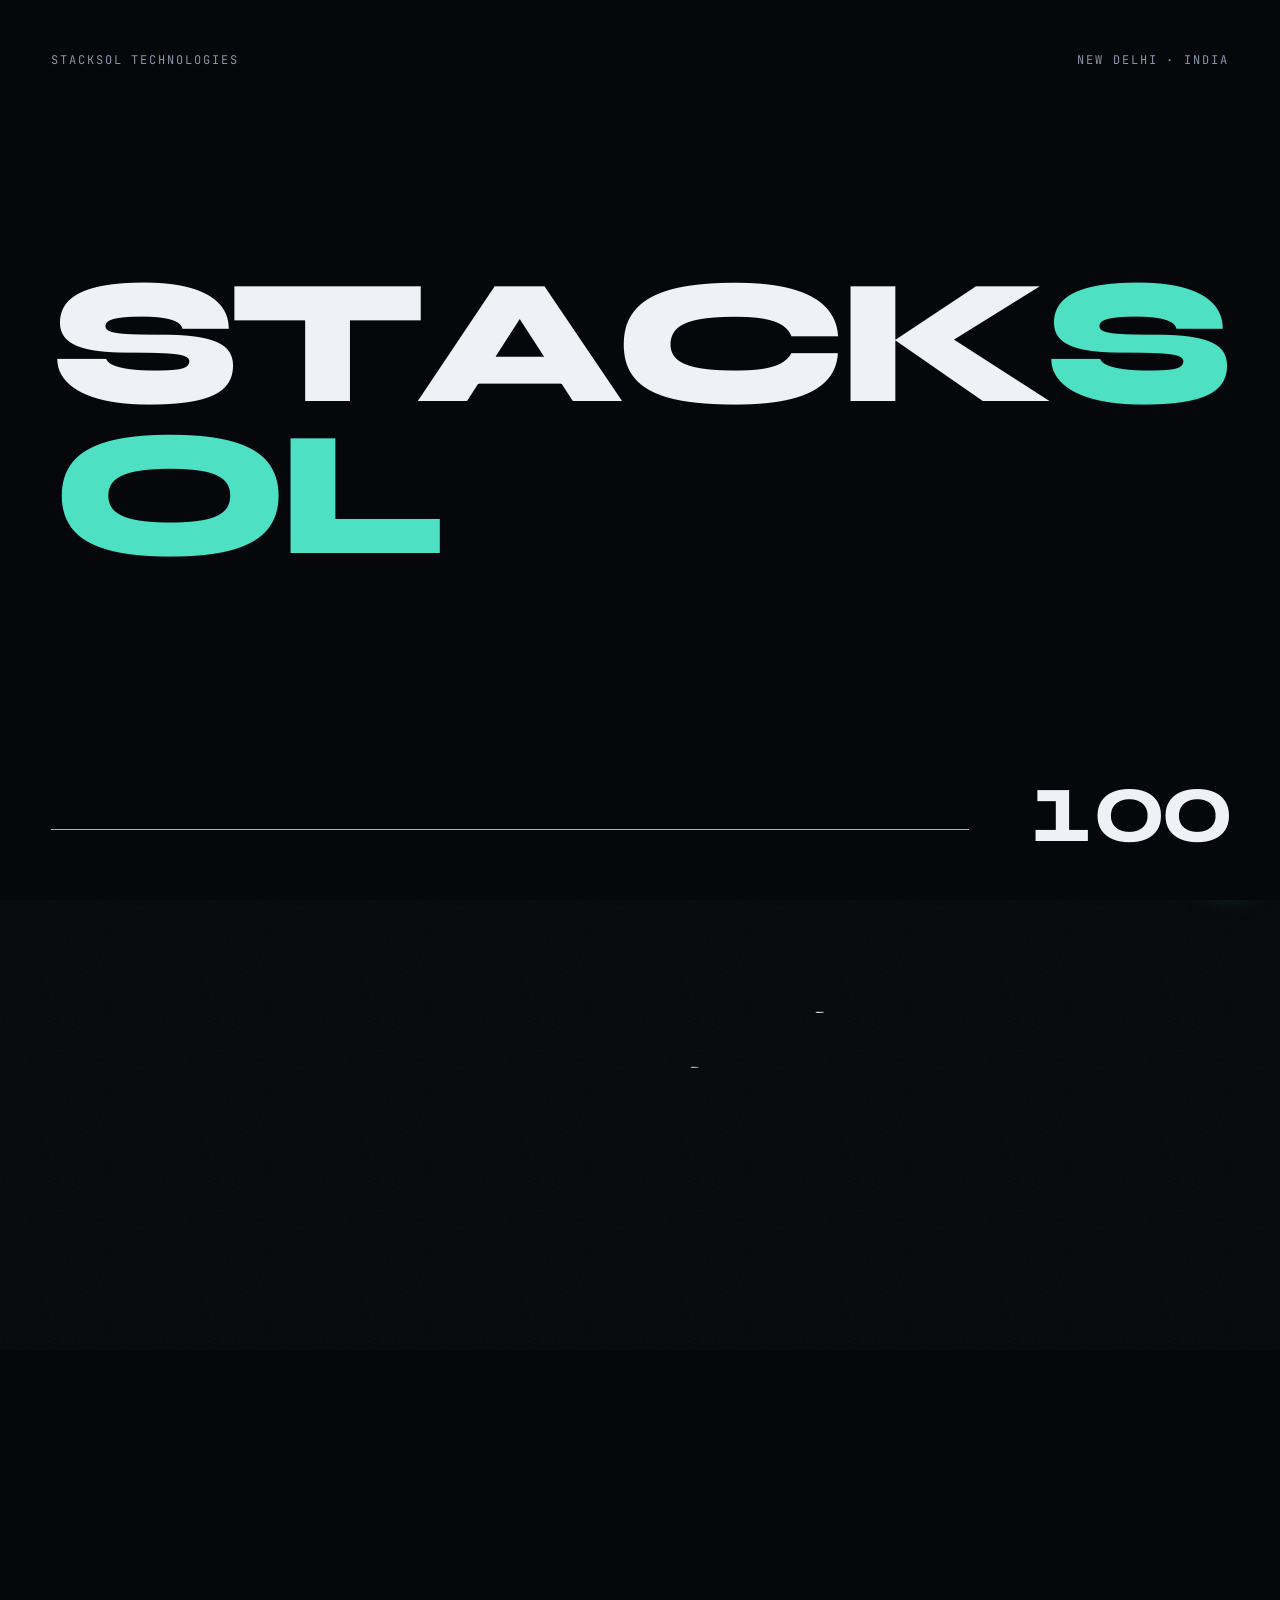
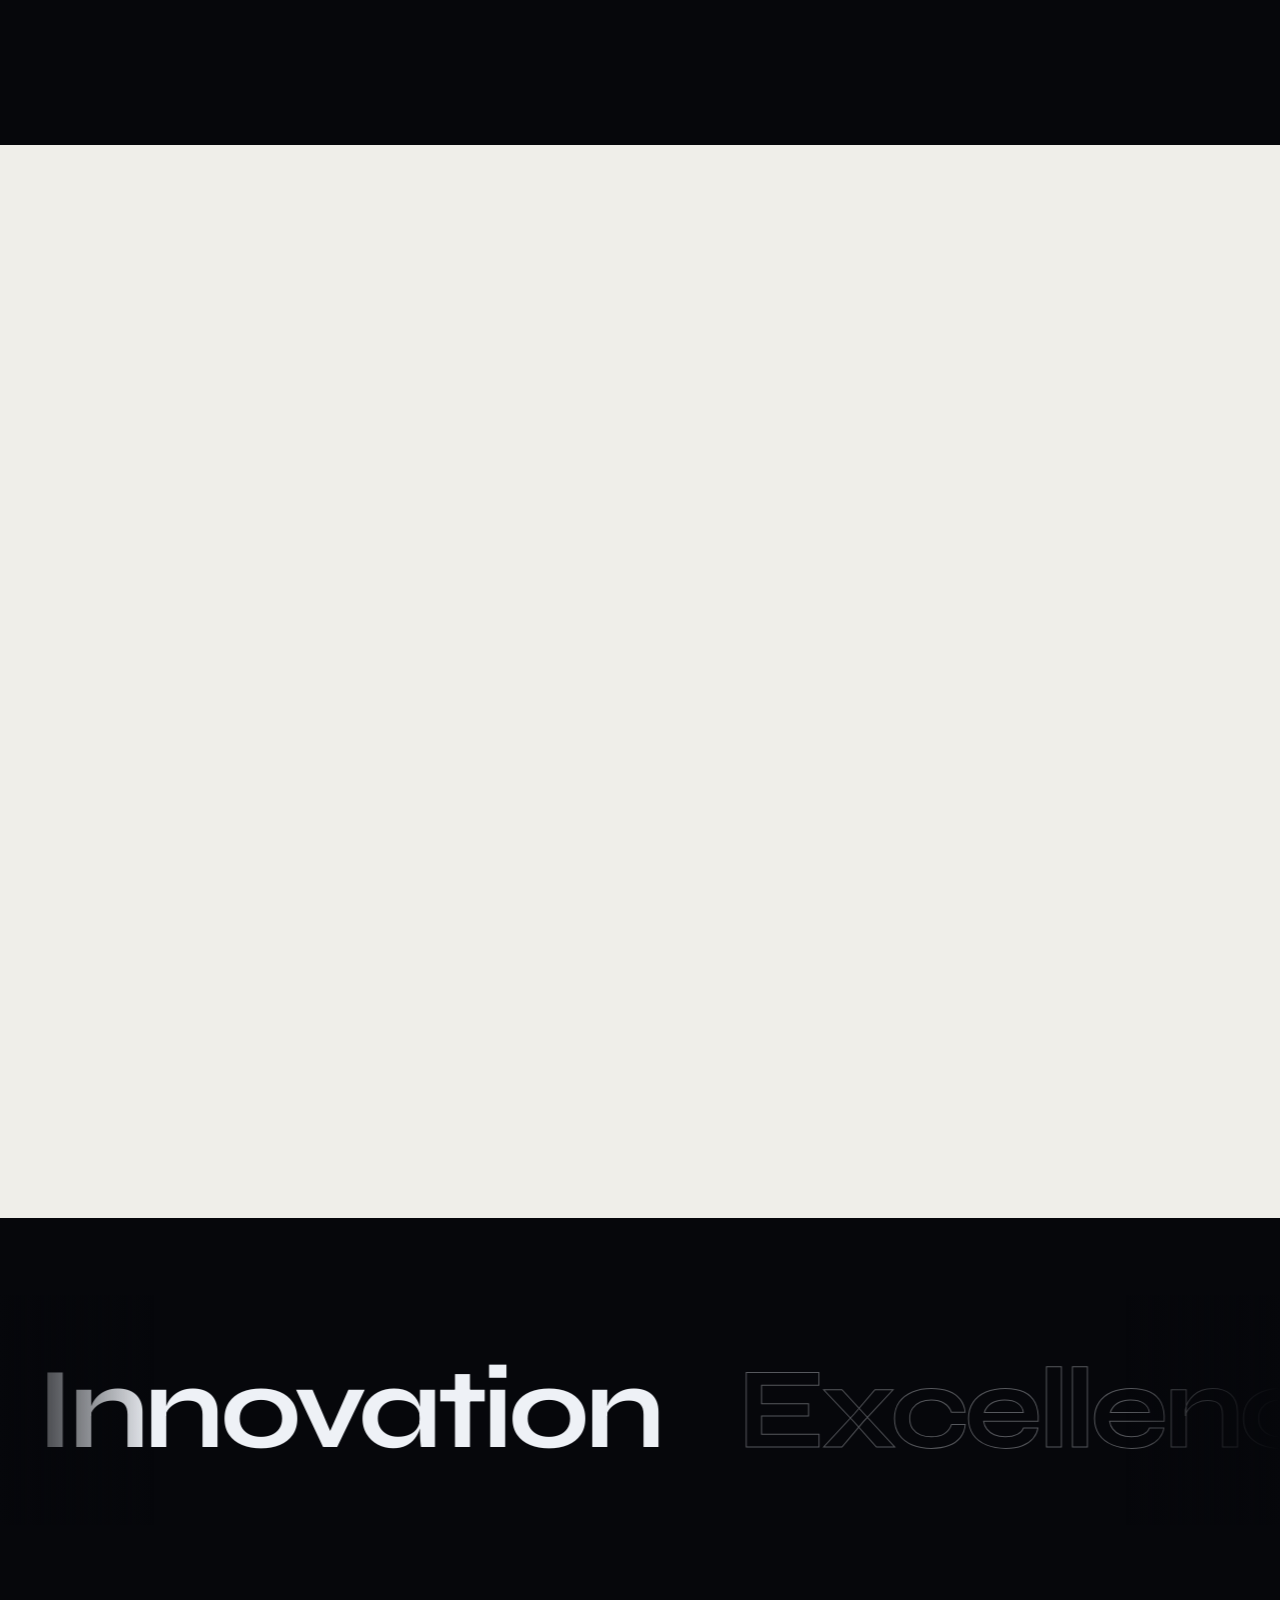
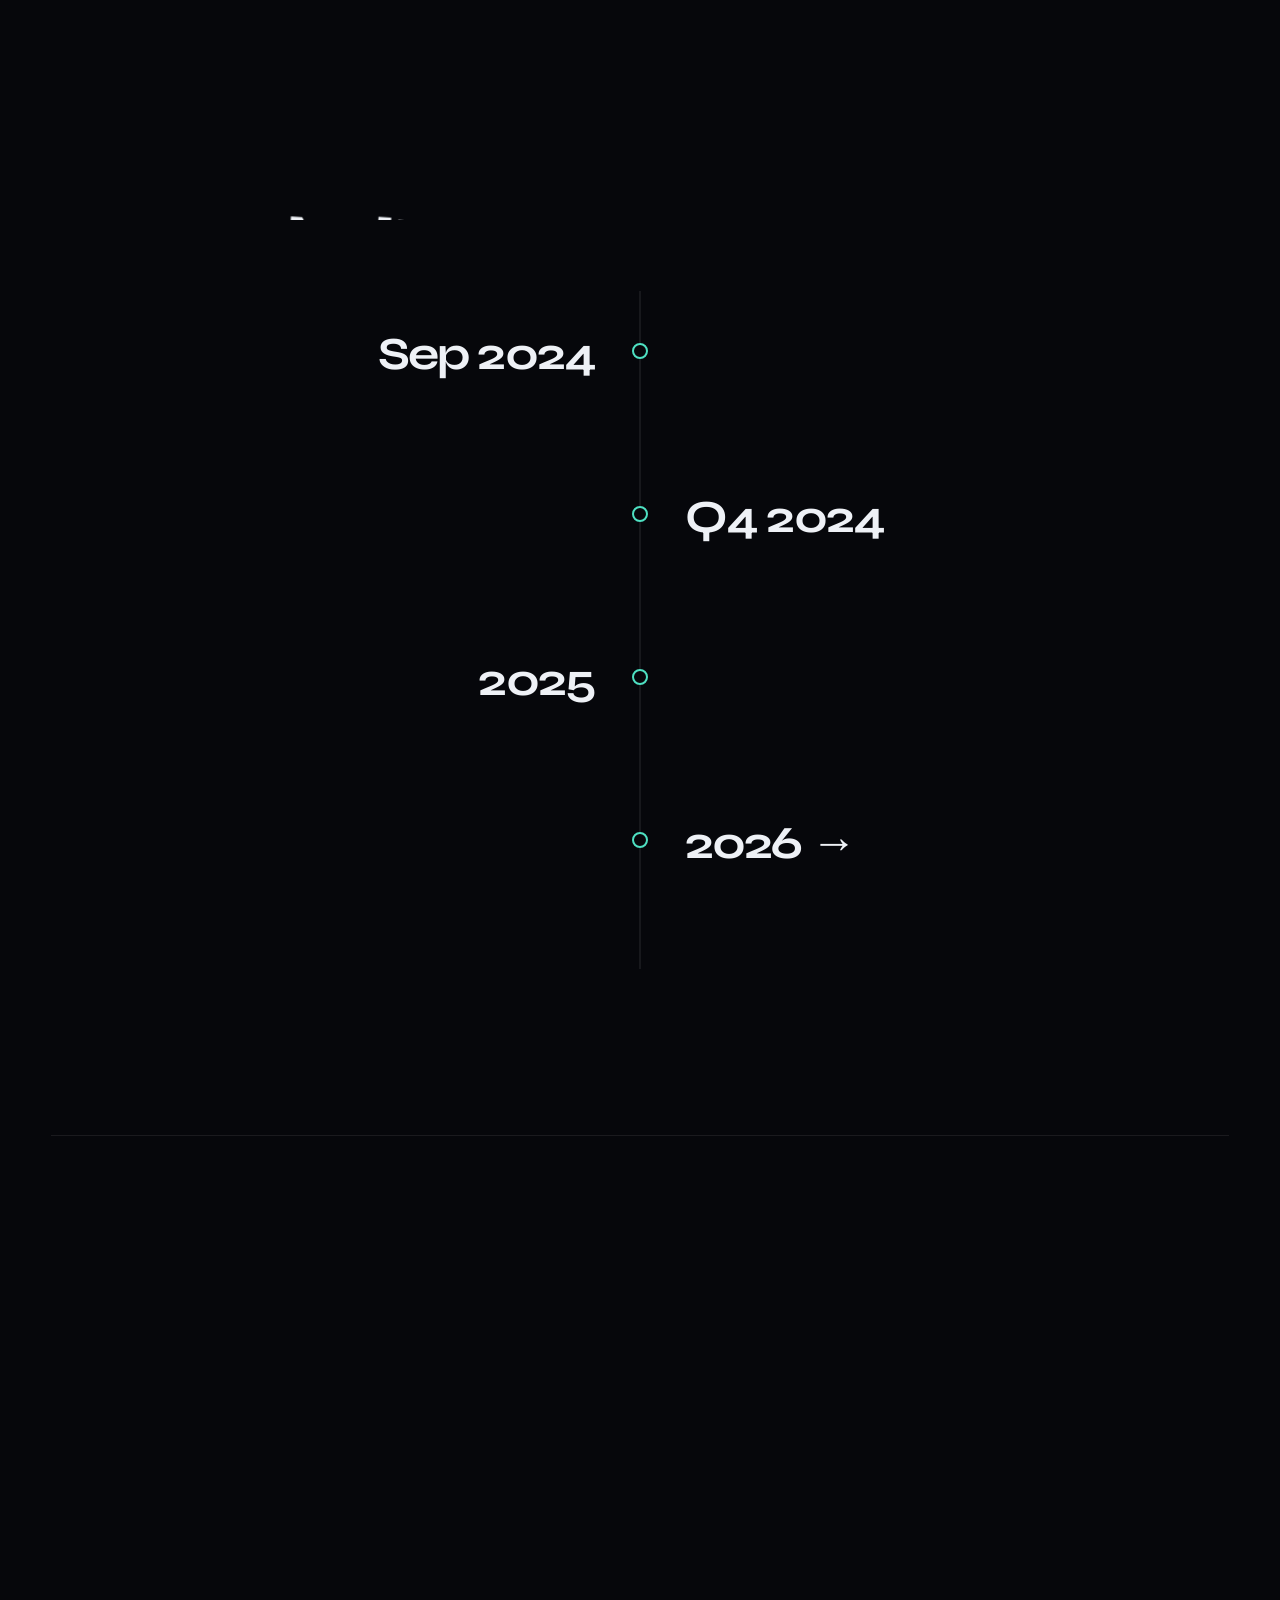
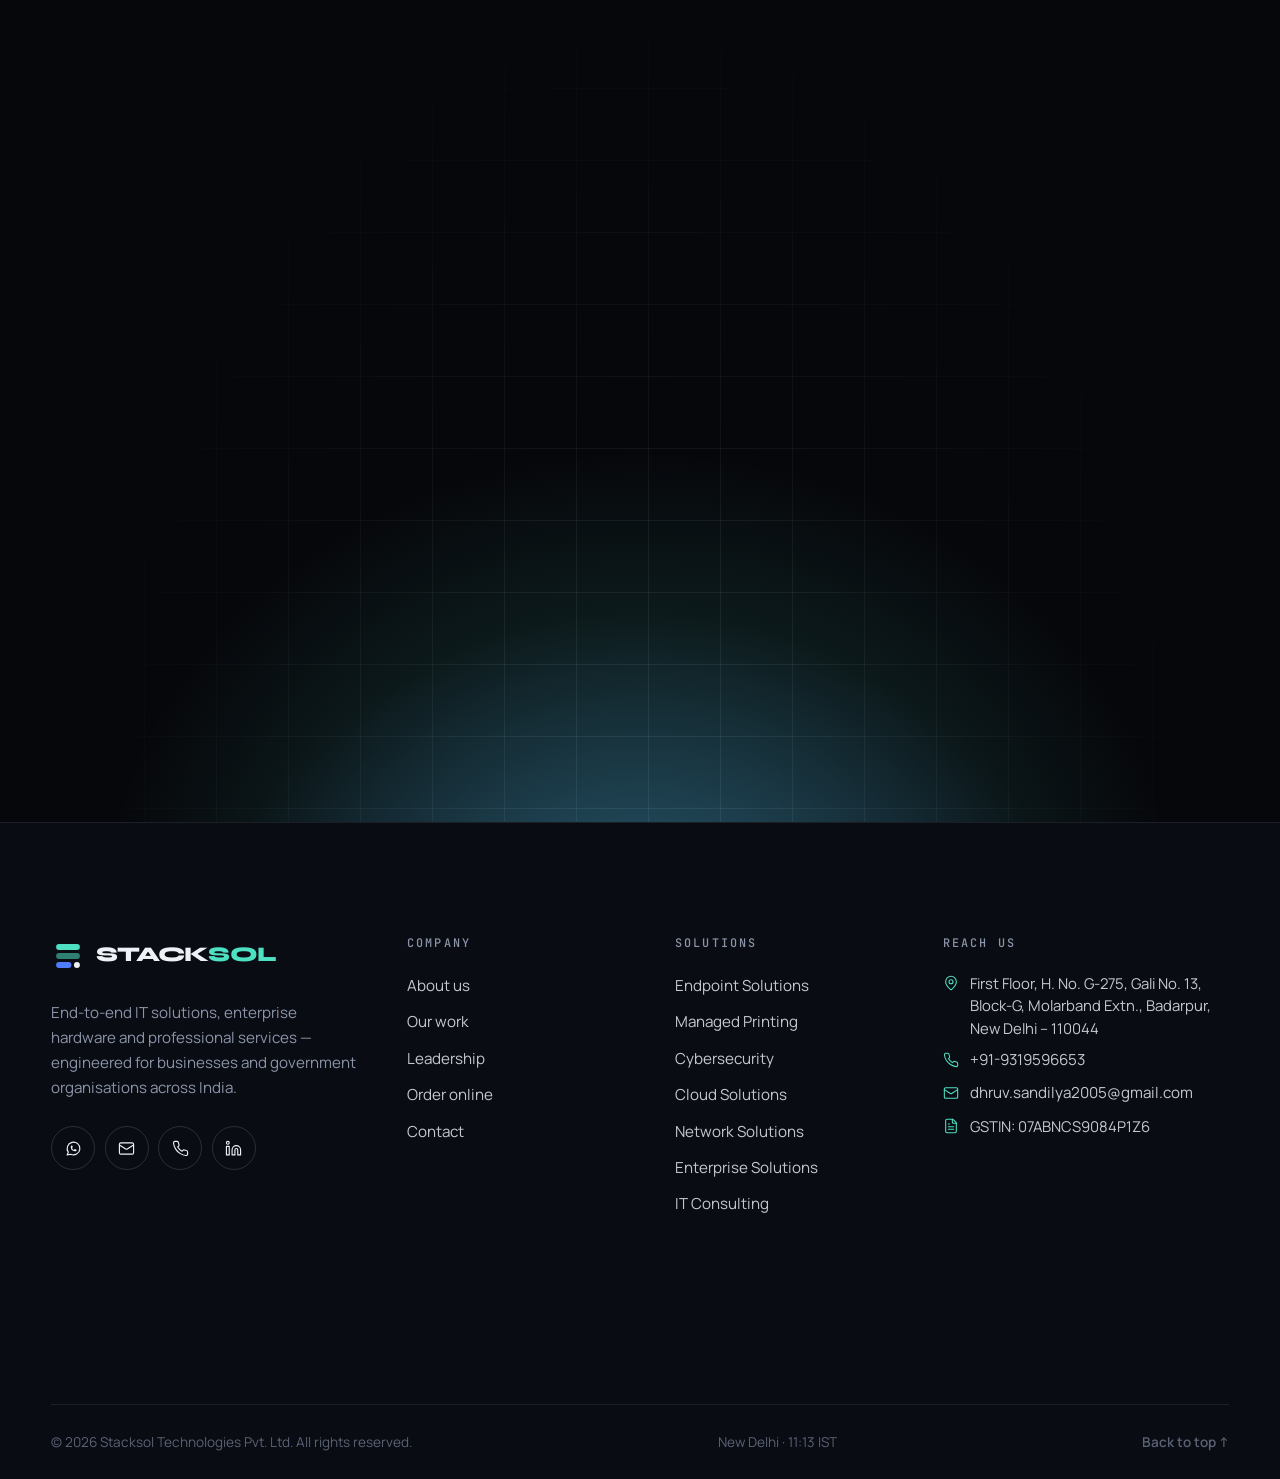
==== commit 9fa1b911: "Revamp website with new design system and motion engine Rebuild all seven pages (home, about, soluti" ====
--- a/about.html
+++ b/about.html
@@ -3,537 +3,294 @@
 <head>
   <meta charset="UTF-8">
   <meta name="viewport" content="width=device-width, initial-scale=1.0">
-  <title>About Us — Stacksol Technologies | IT Solutions & Services</title>
-  <meta name="description" content="Learn about Stacksol Technologies Private Limited — a trusted IT solutions, hardware supply, and services company headquartered in New Delhi. Authorized GeM partner for government procurement.">
+  <title>About — Stacksol Technologies</title>
+  <meta name="description" content="Stacksol Technologies Pvt. Ltd. is a New Delhi IT solutions company delivering hardware, cloud, cybersecurity, networking and enterprise services to businesses and government organisations across India.">
+  <meta name="theme-color" content="#06070b">
+  <meta property="og:type" content="website">
+  <meta property="og:title" content="About — Stacksol Technologies">
+  <meta property="og:description" content="Stacksol Technologies Pvt. Ltd. is a New Delhi IT solutions company delivering hardware, cloud, cybersecurity, networking and enterprise services to businesses and government organisations across India.">
+  <meta property="og:site_name" content="Stacksol Technologies">
+  <link rel="icon" href="data:image/svg+xml,%3Csvg xmlns='http://www.w3.org/2000/svg' viewBox='0 0 40 40'%3E%3Crect width='40' height='40' rx='10' fill='%2306070b'/%3E%3Crect x='8' y='8' width='24' height='6' rx='3' fill='%234ee0c2'/%3E%3Crect x='8' y='17' width='24' height='6' rx='3' fill='%234ee0c2' fill-opacity='.55'/%3E%3Crect x='8' y='26' width='15' height='6' rx='3' fill='%234f7cff'/%3E%3C/svg%3E">
+  <link rel="preload" href="fonts/Syne-normal-500-800.woff2" as="font" type="font/woff2" crossorigin>
+  <link rel="preload" href="fonts/Manrope-normal-300-700.woff2" as="font" type="font/woff2" crossorigin>
+  <link rel="stylesheet" href="css/fonts.css">
   <link rel="stylesheet" href="css/styles.css">
-  <link rel="stylesheet" href="css/animations.css">
-
-  <style>
-    /* ========== About Page — Timeline ========== */
-    .timeline {
-      position: relative;
-      padding: var(--space-2xl) 0;
-      max-width: 900px;
-      margin: 0 auto;
-    }
-
-    /* Vertical centre line */
-    .timeline::before {
-      content: '';
-      position: absolute;
-      left: 50%;
-      top: 0;
-      bottom: 0;
-      width: 2px;
-      background: linear-gradient(180deg, var(--color-accent), var(--color-primary), var(--color-primary-dark));
-      transform: translateX(-50%);
-      border-radius: 2px;
-    }
-
-    .timeline-item {
-      position: relative;
-      width: 50%;
-      padding: 0 var(--space-2xl) var(--space-3xl);
-    }
-
-    /* Left-aligned items */
-    .timeline-item:nth-child(odd) {
-      left: 0;
-      padding-right: var(--space-3xl);
-      text-align: right;
-    }
-
-    /* Right-aligned items */
-    .timeline-item:nth-child(even) {
-      left: 50%;
-      padding-left: var(--space-3xl);
-      text-align: left;
-    }
-
-    /* Dot on the centre line */
-    .timeline-dot {
-      position: absolute;
-      top: 4px;
-      width: 16px;
-      height: 16px;
-      border-radius: 50%;
-      background: var(--bg-dark);
-      border: 3px solid var(--color-accent);
-      z-index: 2;
-      box-shadow: 0 0 12px rgba(78, 224, 194, 0.35);
-    }
-
-    .timeline-item:nth-child(odd) .timeline-dot {
-      right: -8px;
-    }
-
-    .timeline-item:nth-child(even) .timeline-dot {
-      left: -8px;
-    }
-
-    .timeline-card {
-      background: var(--bg-card);
-      border: 1px solid var(--border-subtle);
-      border-radius: var(--radius-md);
-      padding: var(--space-xl);
-      transition: all var(--transition-base);
-    }
-
-    .timeline-card:hover {
-      border-color: rgba(78, 224, 194, 0.2);
-      box-shadow: var(--shadow-glow);
-      transform: translateY(-4px);
-    }
-
-    .timeline-year {
-      display: inline-block;
-      font-family: var(--font-heading);
-      font-size: 0.8rem;
-      font-weight: 700;
-      letter-spacing: 0.1em;
-      text-transform: uppercase;
-      color: var(--color-accent);
-      background: rgba(78, 224, 194, 0.1);
-      padding: 0.25rem 0.75rem;
-      border-radius: var(--radius-full);
-      margin-bottom: var(--space-sm);
-    }
-
-    .timeline-card h4 {
-      margin-bottom: var(--space-xs);
-      font-size: 1.1rem;
-    }
-
-    .timeline-card p {
-      font-size: 0.92rem;
-      color: var(--text-muted);
-    }
-
-    /* ---- Timeline responsive ---- */
-    @media (max-width: 768px) {
-      .timeline::before {
-        left: 20px;
-      }
-
-      .timeline-item,
-      .timeline-item:nth-child(odd),
-      .timeline-item:nth-child(even) {
-        width: 100%;
-        left: 0;
-        padding-left: 56px;
-        padding-right: 0;
-        text-align: left;
-      }
-
-      .timeline-item:nth-child(odd) .timeline-dot,
-      .timeline-item:nth-child(even) .timeline-dot {
-        left: 12px;
-        right: auto;
-      }
-    }
-
-    /* ========== About Image Placeholder ========== */
-    .about-image-placeholder {
-      width: 100%;
-      aspect-ratio: 4 / 3;
-      border-radius: var(--radius-lg);
-      background: linear-gradient(135deg, var(--color-primary-dark), var(--color-primary), var(--color-accent-dark));
-      position: relative;
-      overflow: hidden;
-      box-shadow: var(--shadow-lg);
-    }
-
-    .about-image-placeholder::before {
-      content: '';
-      position: absolute;
-      inset: 0;
-      background: url("data:image/svg+xml,%3Csvg width='60' height='60' viewBox='0 0 60 60' xmlns='http://www.w3.org/2000/svg'%3E%3Cg fill='none' fill-rule='evenodd'%3E%3Cg fill='%23ffffff' fill-opacity='0.05'%3E%3Cpath d='M36 34v-4h-2v4h-4v2h4v4h2v-4h4v-2h-4zm0-30V0h-2v4h-4v2h4v4h2V6h4V4h-4zM6 34v-4H4v4H0v2h4v4h2v-4h4v-2H6zM6 4V0H4v4H0v2h4v4h2V6h4V4H6z'/%3E%3C/g%3E%3C/g%3E%3C/svg%3E");
-    }
-
-    .about-image-placeholder::after {
-      content: '';
-      position: absolute;
-      top: 50%;
-      left: 50%;
-      width: 200px;
-      height: 200px;
-      transform: translate(-50%, -50%);
-      background: radial-gradient(circle, rgba(78, 224, 194, 0.2), transparent 70%);
-    }
-
-    /* ========== Mission/Vision/Values Icon ========== */
-    .mvv-icon {
-      width: 64px;
-      height: 64px;
-      display: flex;
-      align-items: center;
-      justify-content: center;
-      border-radius: var(--radius-md);
-      background: linear-gradient(135deg, rgba(27, 107, 138, 0.2), rgba(78, 224, 194, 0.1));
-      margin-bottom: var(--space-lg);
-      transition: all var(--transition-base);
-    }
-
-    .mvv-icon svg {
-      width: 30px;
-      height: 30px;
-      color: var(--color-accent);
-    }
-
-    .card:hover .mvv-icon {
-      background: linear-gradient(135deg, var(--color-primary), var(--color-accent-dark));
-      transform: scale(1.1);
-    }
-
-    .card:hover .mvv-icon svg {
-      color: #fff;
-    }
-  </style>
+  <script>
+    (function (d) {
+      var r = d.documentElement; r.classList.add('js');
+      try { if (!sessionStorage.getItem('ss-visited')) r.classList.add('first'); } catch (e) {}
+      setTimeout(function () { if (!r.classList.contains('ready')) r.classList.add('ready', 'no-anim'); }, 6000);
+    })(document);
+  </script>
 </head>
-<body>
-
-  <!-- Preloader -->
-  <div class="preloader">
-    <div class="preloader-logo">STACK<span>SOL</span></div>
-    <div class="preloader-bar"></div>
+<body data-page="about">
+  <div class="loader" aria-hidden="true">
+    <div class="loader__top"><span>Stacksol Technologies</span><span>New Delhi · India</span></div>
+    <div class="loader__word"><span style="--i:0">S</span><span style="--i:1">T</span><span style="--i:2">A</span><span style="--i:3">C</span><span style="--i:4">K</span><span style="--i:5" class=a>S</span><span style="--i:6" class=a>O</span><span style="--i:7" class=a>L</span></div>
+    <div class="loader__bottom"><div class="loader__bar"><i></i></div><div class="loader__count">0</div></div>
   </div>
-
-  <!-- Mobile Overlay -->
-  <div class="mobile-overlay"></div>
-
-  <!-- Header -->
-  <header class="header">
-    <div class="header-inner">
-      <a href="index.html" class="logo">
-        <div class="logo-icon">
-          <svg viewBox="0 0 40 40" fill="none" xmlns="http://www.w3.org/2000/svg">
-            <path d="M8 16C8 11.58 11.58 8 16 8h8c4.42 0 8 3.58 8 8v0c0 4.42-3.58 8-8 8h-8c-4.42 0-8 3.58-8 8v0c0 4.42 3.58 8 8 8h8c4.42 0 8-3.58 8-8" stroke="#4ee0c2" stroke-width="3" stroke-linecap="round"/>
-            <circle cx="28" cy="16" r="3" fill="#4ee0c2"/>
-            <circle cx="12" cy="32" r="3" fill="#1b6b8a"/>
-          </svg>
-        </div>
-        STACK<span>SOL</span>
-      </a>
-      <nav class="nav-links">
-        <a href="index.html">Home</a>
-        <a href="about.html" class="active">About</a>
-        <div class="nav-dropdown">
-          <a href="services.html" class="nav-dropdown-toggle">Services
-            <svg viewBox="0 0 12 12" fill="none"><path d="M3 4.5L6 7.5L9 4.5" stroke="currentColor" stroke-width="1.5" stroke-linecap="round"/></svg>
-          </a>
-          <div class="nav-dropdown-menu">
-            <a href="services.html#endpoint">Endpoint Solutions</a>
-            <a href="services.html#cloud">Cloud Solutions</a>
-            <a href="services.html#cybersecurity">Cybersecurity Solutions</a>
-            <a href="services.html#network">Network Solutions</a>
-            <a href="services.html#enterprise">Enterprise Solutions</a>
-            <a href="services.html#consulting">Consulting Solutions</a>
+  <div class="pt" aria-hidden="true"><div class="pt__col"></div><div class="pt__col"></div><div class="pt__col"></div><div class="pt__col"></div><div class="pt__col"></div><div class="pt__logo">STACK<span>SOL</span></div></div>
+  <div class="cursor" aria-hidden="true"><span class="cursor__label"></span></div>
+  <div class="cursor-dot" aria-hidden="true"></div>
+  <div class="progress" aria-hidden="true"><i></i></div>
+
+  <header class="hdr">
+    <div class="container hdr__in">
+      <a href="index.html" class="logo" aria-label="Stacksol Technologies — home"><svg viewBox="0 0 40 40" fill="none" aria-hidden="true">
+  <rect x="6" y="6" width="28" height="7" rx="3.5" fill="#4ee0c2"/>
+  <rect x="6" y="16.5" width="28" height="7" rx="3.5" fill="#4ee0c2" fill-opacity=".55"/>
+  <rect x="6" y="27" width="18" height="7" rx="3.5" fill="#4f7cff"/>
+  <circle cx="30.5" cy="30.5" r="3.5" fill="#eef1f6"/>
+</svg><span>STACK<b>SOL</b></span></a>
+      <nav class="nav" aria-label="Primary">
+        <a href="index.html" data-nav="home">Home</a>
+        <a href="about.html" data-nav="about">About</a>
+        <div class="nav__dd">
+          <a href="services.html" data-nav="services">Solutions <svg viewBox="0 0 24 24" fill="none" stroke="currentColor" stroke-width="1.6" stroke-linecap="round" stroke-linejoin="round" aria-hidden="true"><path d="m6 9 6 6 6-6"/></svg></a>
+          <div class="nav__menu">
+            <a href="services.html#endpoint"><strong>Endpoint Solutions</strong><span>Laptops, desktops, workstations & servers</span></a>
+            <a href="services.html#printing"><strong>Managed Printing</strong><span>Fleet, supplies & proactive maintenance</span></a>
+            <a href="services.html#cybersecurity"><strong>Cybersecurity</strong><span>Threat defence, VAPT & data protection</span></a>
+            <a href="services.html#cloud"><strong>Cloud Solutions</strong><span>Migration, Azure / AWS & hybrid</span></a>
+            <a href="services.html#network"><strong>Network Solutions</strong><span>LAN / WAN, wireless, VPN & SD-WAN</span></a>
+            <a href="services.html#enterprise"><strong>Enterprise Solutions</strong><span>ERP, collaboration & storage</span></a>
+            <a href="services.html#consulting"><strong>IT Consulting</strong><span>Strategy, roadmaps & audits</span></a>
+            <a href="services.html#services"><strong>Specialised Services</strong><span>Installation, data centre, AMC & more</span></a>
           </div>
         </div>
-        <a href="portfolio.html">Portfolio</a>
-        <a href="team.html">Team</a>
-        <a href="order.html">Order Online</a>
-        <a href="contact.html" class="nav-cta">Contact Us</a>
+        <a href="portfolio.html" data-nav="portfolio">Work</a>
+        <a href="team.html" data-nav="team">Team</a>
+        <a href="order.html" data-nav="order">Order Online</a>
       </nav>
-      <button class="menu-toggle" aria-label="Toggle menu">
-        <span></span><span></span><span></span>
-      </button>
+      <div class="hdr__cta">
+        <a href="contact.html" class="btn btn--primary" data-magnetic="0.25"><span class="btn-label">Let's talk</span><svg viewBox="0 0 24 24" fill="none" stroke="currentColor" stroke-width="1.6" stroke-linecap="round" stroke-linejoin="round" aria-hidden="true"><path d="M7 17 17 7"/><path d="M7 7h10v10"/></svg></a>
+        <button class="burger" aria-label="Open menu" aria-expanded="false"><span></span><span></span></button>
+      </div>
     </div>
   </header>
 
-  <!-- ==================== PAGE BANNER ==================== -->
-  <section class="page-banner">
-    <div class="container">
-      <div class="breadcrumb">
-        <a href="index.html">Home</a>
-        <span>/</span>
-        <span>About Us</span>
-      </div>
-      <h1 class="reveal">About <span class="text-gradient">Stacksol Technologies</span></h1>
-      <p class="reveal" style="max-width:620px;margin-top:var(--space-md);">Empowering businesses with innovative IT solutions, reliable hardware supply, and end-to-end services — from New Delhi to across India.</p>
-    </div>
-  </section>
-
-  <!-- ==================== COMPANY STORY ==================== -->
+  <div class="menu" aria-label="Mobile menu">
+    <nav class="menu__links">
+      <a href="index.html" data-nav="home"><span>Home</span></a>
+      <a href="about.html" data-nav="about"><span>About</span></a>
+      <a href="services.html" data-nav="services"><span>Solutions</span></a>
+      <a href="portfolio.html" data-nav="portfolio"><span>Work</span></a>
+      <a href="team.html" data-nav="team"><span>Team</span></a>
+      <a href="order.html" data-nav="order"><span>Order Online</span></a>
+      <a href="contact.html" data-nav="contact"><span>Contact</span></a>
+    </nav>
+    <div class="menu__foot">
+      <a href="tel:+919319596653">+91-9319596653</a>
+      <a href="mailto:dhruv.sandilya2005@gmail.com">dhruv.sandilya2005@gmail.com</a>
+      <span>New Delhi, India</span>
+    </div>
+  </div>
+
+<main>
+
+  <section class="phero">
+    <div class="phero__grid" aria-hidden="true"></div>
+    <div class="phero__orb" aria-hidden="true"></div>
+    <div class="container">
+      <div class="crumbs" data-reveal="fade"><a href="index.html">Home</a><span>/</span><span>About</span></div>
+      <h1 class="display-xl phero__title" data-split="chars">Engineering <span class="serif">trust</span> into every stack.</h1>
+      <div class="phero__foot">
+        <p class="lead" data-reveal>A New Delhi company on a mission to change how organisations harness technology — with innovation, reliability and customer satisfaction at the centre of everything we ship.</p>
+        <div class="chips" data-reveal>
+          <span class="chip"><svg viewBox="0 0 24 24" fill="none" stroke="currentColor" stroke-width="1.6" stroke-linecap="round" stroke-linejoin="round" aria-hidden="true"><path d="M20 6 9 17l-5-5"/></svg> Private Limited</span>
+          <span class="chip"><svg viewBox="0 0 24 24" fill="none" stroke="currentColor" stroke-width="1.6" stroke-linecap="round" stroke-linejoin="round" aria-hidden="true"><path d="M3 22h18"/><path d="M6 18v-7M10 18v-7M14 18v-7M18 18v-7"/><path d="m12 2 8 5H4z"/></svg> GeM Seller</span>
+          <span class="chip"><svg viewBox="0 0 24 24" fill="none" stroke="currentColor" stroke-width="1.6" stroke-linecap="round" stroke-linejoin="round" aria-hidden="true"><path d="M15 2H6a2 2 0 0 0-2 2v16a2 2 0 0 0 2 2h12a2 2 0 0 0 2-2V7Z"/><path d="M14 2v4a2 2 0 0 0 2 2h4"/><path d="M10 9H8M16 13H8M16 17H8"/></svg> GST Registered</span>
+        </div>
+      </div>
+    </div>
+  </section>
+
+  <!-- STORY -->
+  <section class="section" style="padding-top:clamp(40px,6vw,80px)">
+    <div class="container split">
+      <div class="visual" data-reveal="clip">
+        <div class="visual__grid"></div>
+        <div class="visual__glow"></div>
+        <div class="visual__center"><div class="stack3d"><span></span><span></span><span></span></div></div>
+        <div class="visual__tag" style="left:8%;top:12%"><svg viewBox="0 0 24 24" fill="none" stroke="currentColor" stroke-width="1.6" stroke-linecap="round" stroke-linejoin="round" aria-hidden="true"><path d="M9.94 15.5A2 2 0 0 0 8.5 14.06l-6.14-1.58a.5.5 0 0 1 0-.96L8.5 9.94A2 2 0 0 0 9.94 8.5l1.58-6.14a.5.5 0 0 1 .96 0L14.06 8.5A2 2 0 0 0 15.5 9.94l6.14 1.58a.5.5 0 0 1 0 .96L15.5 14.06a2 2 0 0 0-1.44 1.44l-1.58 6.14a.5.5 0 0 1-.96 0z"/></svg><span><b>Est.</b> September 2024</span></div>
+        <div class="visual__tag" style="right:8%;top:44%;animation-delay:-2s"><svg viewBox="0 0 24 24" fill="none" stroke="currentColor" stroke-width="1.6" stroke-linecap="round" stroke-linejoin="round" aria-hidden="true"><path d="M3 22h18"/><path d="M6 18v-7M10 18v-7M14 18v-7M18 18v-7"/><path d="m12 2 8 5H4z"/></svg><span><b>GeM</b> registered seller</span></div>
+        <div class="visual__tag" style="left:10%;bottom:12%;animation-delay:-4s"><svg viewBox="0 0 24 24" fill="none" stroke="currentColor" stroke-width="1.6" stroke-linecap="round" stroke-linejoin="round" aria-hidden="true"><path d="M15 2H6a2 2 0 0 0-2 2v16a2 2 0 0 0 2 2h12a2 2 0 0 0 2-2V7Z"/><path d="M14 2v4a2 2 0 0 0 2 2h4"/><path d="M10 9H8M16 13H8M16 17H8"/></svg><span><b>GSTIN</b> 07ABNCS9084P1Z6</span></div>
+      </div>
+      <div>
+        <span class="eyebrow" data-reveal>Our story</span>
+        <h2 class="display-m mt-m" data-split>Built to close the gap between business and <span class="serif accent">technology.</span></h2>
+        <div class="prose mt-m" data-reveal>
+          <p><strong>Stacksol Technologies Private Limited</strong> was incorporated on 3rd September 2024 by directors <strong>Dhruv Sandilya</strong> and <strong>Pravesh Kumar Pathak</strong> with one clear idea: make enterprise-grade technology simple to buy, deploy and depend on.</p>
+          <p>Headquartered in <strong>New Delhi</strong>, we deliver IT solutions, hardware supply and professional services for enterprises, SMEs and government organisations — spanning endpoint computing, managed printing, cloud, cybersecurity, networking and enterprise software.</p>
+          <p>As an authorised <strong>Government e-Marketplace (GeM)</strong> seller with regular GST registration, we bring the same transparency and compliance to public-sector procurement as we do to private engagements.</p>
+        </div>
+        <div class="flex gap wrap mt-m" data-reveal>
+          <a href="services.html" class="btn btn--primary" data-magnetic="0.2"><span class="btn-label">Our solutions</span><svg viewBox="0 0 24 24" fill="none" stroke="currentColor" stroke-width="1.6" stroke-linecap="round" stroke-linejoin="round" aria-hidden="true"><path d="M7 17 17 7"/><path d="M7 7h10v10"/></svg></a>
+          <a href="team.html" class="btn btn--ghost" data-magnetic="0.2"><span class="btn-label">Meet the team</span><svg viewBox="0 0 24 24" fill="none" stroke="currentColor" stroke-width="1.6" stroke-linecap="round" stroke-linejoin="round" aria-hidden="true"><path d="M7 17 17 7"/><path d="M7 7h10v10"/></svg></a>
+        </div>
+      </div>
+    </div>
+  </section>
+
+  <!-- MISSION / VISION / VALUES -->
+  <section class="section section--paper">
+    <div class="container">
+      <div class="shead">
+        <div class="shead__l">
+          <span class="eyebrow" data-reveal>What drives us</span>
+          <h2 class="display-l" data-split>Mission, vision &amp; <span class="serif">values.</span></h2>
+        </div>
+        <p class="lead" data-reveal>The principles behind every recommendation we make and every system we hand over.</p>
+      </div>
+      <div class="values" data-stagger="120">
+        <div class="value" data-reveal>
+          <span class="value__n">01 — Mission</span>
+          <h3>Empower transformation.</h3>
+          <p>Deliver innovative IT solutions that help businesses reach their digital goals — through reliable technology, expert support and an uncompromising standard of quality.</p>
+        </div>
+        <div class="value" data-reveal>
+          <span class="value__n">02 — Vision</span>
+          <h3>India's most trusted IT partner.</h3>
+          <p>Set the benchmark for reliability, innovation and customer-centric service for businesses and government organisations nationwide.</p>
+        </div>
+        <div class="value" data-reveal>
+          <span class="value__n">03 — Values</span>
+          <h3>Integrity, always.</h3>
+          <p>Integrity, innovation, excellence, a customer-first mindset and reliability — the foundation of every project and every promise.</p>
+        </div>
+      </div>
+    </div>
+  </section>
+
+  <div class="marquee marquee--big" data-marquee="0.9" aria-hidden="true" style="margin-top:clamp(40px,6vw,80px)">
+    <div class="marquee__track">
+      <div class="marquee__group">
+        <span class="marquee__item">Integrity</span><span class="marquee__item fill">Innovation</span><span class="marquee__item">Excellence</span><span class="marquee__item fill">Reliability</span>
+      </div>
+    </div>
+  </div>
+
+  <!-- TIMELINE -->
   <section class="section">
     <div class="container">
-      <div class="about-preview">
-        <!-- Left: Text -->
-        <div class="reveal-left">
-          <div class="section-label">Our Story</div>
-          <h2 style="margin-bottom:var(--space-lg);">Building the <span class="text-gradient">Future of IT</span></h2>
-          <p style="margin-bottom:var(--space-md);">
-            <strong style="color:var(--text-primary)">Stacksol Technologies Private Limited</strong> was founded in <strong style="color:var(--text-primary)">September 2024</strong> with a clear mission — to bridge the gap between businesses and cutting-edge technology. Promoted by visionary directors <strong style="color:var(--text-primary)">Dhruv Sandilya</strong> and <strong style="color:var(--text-primary)">Pravesh Kumar Pathak</strong>, the company was incorporated as a Private Limited Company and has rapidly established its presence in the IT solutions landscape.
-          </p>
-          <p style="margin-bottom:var(--space-md);">
-            Headquartered in <strong style="color:var(--text-primary)">New Delhi</strong>, we specialize in comprehensive IT solutions, hardware supply, and professional services tailored for enterprises, SMEs, and government organizations. Our focus areas include endpoint computing, cloud infrastructure, cybersecurity, networking, and enterprise software solutions.
-          </p>
-          <p style="margin-bottom:var(--space-lg);">
-            As an authorized <strong style="color:var(--text-primary)">Government e-Marketplace (GeM)</strong> partner, we actively support government procurement initiatives across India. Our GST registration (<strong style="color:var(--color-accent)">GSTIN: 07ABNCS9084P1Z6</strong>) affirms our commitment to transparency and regulatory compliance in every engagement.
-          </p>
-          <div style="display:flex;gap:var(--space-lg);flex-wrap:wrap;">
-            <a href="services.html" class="btn btn-primary">
-              Our Services
-              <svg viewBox="0 0 24 24" fill="none" stroke="currentColor" stroke-width="2"><path d="M5 12h14M12 5l7 7-7 7"/></svg>
-            </a>
-            <a href="contact.html" class="btn btn-outline">Get In Touch</a>
+      <div class="shead" style="justify-content:center;text-align:center">
+        <div class="shead__l" style="align-items:center">
+          <span class="eyebrow" data-reveal>Our journey</span>
+          <h2 class="display-l" data-split>Milestones, so <span class="serif accent">far.</span></h2>
+        </div>
+      </div>
+      <div class="tl">
+        <div class="tl__line"><i></i></div>
+        <div class="tl__item">
+          <div class="tl__date">Sep 2024</div>
+          <div class="tl__body" data-reveal><h3>Company incorporated</h3><p>Stacksol Technologies Pvt. Ltd. is incorporated in New Delhi on 3rd September 2024.</p></div>
+        </div>
+        <div class="tl__item">
+          <div class="tl__date">Q4 2024</div>
+          <div class="tl__body" data-reveal><h3>GST &amp; GeM onboarding</h3><p>Regular GST registration obtained and enrolment as an authorised seller on the Government e-Marketplace.</p></div>
+        </div>
+        <div class="tl__item">
+          <div class="tl__date">2025</div>
+          <div class="tl__body" data-reveal><h3>OEM partnerships expand</h3><p>Strategic partnerships with leading manufacturers broaden our portfolio across hardware, software and infrastructure.</p></div>
+        </div>
+        <div class="tl__item">
+          <div class="tl__date">2026 →</div>
+          <div class="tl__body" data-reveal><h3>Scaling across sectors</h3><p>A growing client base across enterprise, government, education and healthcare — with delivery and support nationwide.</p></div>
+        </div>
+      </div>
+    </div>
+  </section>
+
+  <!-- STATS -->
+  <section class="section" style="padding-top:0">
+    <div class="container">
+      <div class="stats" data-stagger="120">
+        <div class="stat" data-reveal><div class="stat__n"><span data-count="100">0</span><sup>+</sup></div><div class="stat__l">Clients</div></div>
+        <div class="stat" data-reveal><div class="stat__n"><span data-count="500">0</span><sup>+</sup></div><div class="stat__l">Projects delivered</div></div>
+        <div class="stat" data-reveal><div class="stat__n"><span data-count="50">0</span><sup>+</sup></div><div class="stat__l">OEM partners</div></div>
+        <div class="stat" data-reveal><div class="stat__n"><span data-count="24">0</span><sup>/7</sup></div><div class="stat__l">Support</div></div>
+      </div>
+    </div>
+  </section>
+
+  <section class="cta">
+    <div class="cta__grid" aria-hidden="true"></div>
+    <div class="cta__bg" aria-hidden="true"></div>
+    <div class="container">
+      <span class="eyebrow" data-reveal>Partner with us</span>
+      <h2 class="display-l cta__title" data-split>Business or government — <span class="serif">let's talk.</span></h2>
+      <div data-reveal="scale"><a href="contact.html" class="circle-btn" data-magnetic="0.45"><span><svg viewBox="0 0 24 24" fill="none" stroke="currentColor" stroke-width="1.6" stroke-linecap="round" stroke-linejoin="round" aria-hidden="true"><path d="M7 17 17 7"/><path d="M7 7h10v10"/></svg>Start here</span></a></div>
+    </div>
+  </section>
+
+</main>
+
+  <footer class="ftr">
+    <div class="container">
+      <div class="ftr__top">
+        <div class="ftr__about">
+          <a href="index.html" class="logo"><svg viewBox="0 0 40 40" fill="none" aria-hidden="true">
+  <rect x="6" y="6" width="28" height="7" rx="3.5" fill="#4ee0c2"/>
+  <rect x="6" y="16.5" width="28" height="7" rx="3.5" fill="#4ee0c2" fill-opacity=".55"/>
+  <rect x="6" y="27" width="18" height="7" rx="3.5" fill="#4f7cff"/>
+  <circle cx="30.5" cy="30.5" r="3.5" fill="#eef1f6"/>
+</svg><span>STACK<b>SOL</b></span></a>
+          <p>End-to-end IT solutions, enterprise hardware and professional services — engineered for businesses and government organisations across India.</p>
+          <div class="socials">
+            <a href="https://wa.me/919319596653" target="_blank" rel="noopener" aria-label="WhatsApp"><svg viewBox="0 0 24 24" fill="none" stroke="currentColor" stroke-width="1.6" stroke-linecap="round" stroke-linejoin="round" aria-hidden="true"><path d="M3 21l1.65-3.8a9 9 0 1 1 3.4 2.9L3 21"/><path d="M9 10a.5.5 0 0 0 1 0V9a.5.5 0 0 0-1 0v1a5 5 0 0 0 5 5h1a.5.5 0 0 0 0-1h-1a.5.5 0 0 0 0 1"/></svg></a>
+            <a href="mailto:dhruv.sandilya2005@gmail.com" aria-label="Email"><svg viewBox="0 0 24 24" fill="none" stroke="currentColor" stroke-width="1.6" stroke-linecap="round" stroke-linejoin="round" aria-hidden="true"><rect x="2" y="4" width="20" height="16" rx="2"/><path d="m22 7-8.97 5.7a1.94 1.94 0 0 1-2.06 0L2 7"/></svg></a>
+            <a href="tel:+919319596653" aria-label="Call"><svg viewBox="0 0 24 24" fill="none" stroke="currentColor" stroke-width="1.6" stroke-linecap="round" stroke-linejoin="round" aria-hidden="true"><path d="M22 16.92v3a2 2 0 0 1-2.18 2 19.79 19.79 0 0 1-8.63-3.07 19.5 19.5 0 0 1-6-6 19.79 19.79 0 0 1-3.07-8.67A2 2 0 0 1 4.11 2h3a2 2 0 0 1 2 1.72 12.84 12.84 0 0 0 .7 2.81 2 2 0 0 1-.45 2.11L8.09 9.91a16 16 0 0 0 6 6l1.27-1.27a2 2 0 0 1 2.11-.45 12.84 12.84 0 0 0 2.81.7A2 2 0 0 1 22 16.92z"/></svg></a>
+            <a href="https://www.linkedin.com/" target="_blank" rel="noopener" aria-label="LinkedIn"><svg viewBox="0 0 24 24" fill="none" stroke="currentColor" stroke-width="1.6" stroke-linecap="round" stroke-linejoin="round" aria-hidden="true"><path d="M16 8a6 6 0 0 1 6 6v7h-4v-7a2 2 0 0 0-2-2 2 2 0 0 0-2 2v7h-4v-7a6 6 0 0 1 6-6z"/><rect x="2" y="9" width="4" height="12"/><circle cx="4" cy="4" r="2"/></svg></a>
           </div>
         </div>
-
-        <!-- Right: Image placeholder with floating badge -->
-        <div class="reveal-right">
-          <div class="about-image-wrapper">
-            <div class="about-image-placeholder" role="img" aria-label="Stacksol Technologies office">
-              <!-- Decorative SVG inside placeholder -->
-              <svg style="position:absolute;top:50%;left:50%;transform:translate(-50%,-50%);opacity:0.15;" width="120" height="120" viewBox="0 0 24 24" fill="none" stroke="#fff" stroke-width="1">
-                <rect x="2" y="3" width="20" height="14" rx="2" ry="2"/>
-                <line x1="8" y1="21" x2="16" y2="21"/>
-                <line x1="12" y1="17" x2="12" y2="21"/>
-              </svg>
-            </div>
-            <div class="about-floating-badge">
-              <div class="badge-number">GST</div>
-              <div class="badge-text">Registered since 2024</div>
-            </div>
-          </div>
-        </div>
-      </div>
-    </div>
-  </section>
-
-  <!-- ==================== MISSION / VISION / VALUES ==================== -->
-  <section class="section section-alt">
-    <div class="container">
-      <div class="section-header reveal">
-        <div class="section-label" style="justify-content:center;">What Drives Us</div>
-        <h2>Mission, Vision &amp; <span class="text-gradient">Values</span></h2>
-        <p>The guiding principles that shape every solution we deliver and every relationship we build.</p>
-      </div>
-
-      <div class="grid grid-3 stagger-children">
-        <!-- Mission -->
-        <div class="card card-glass card-shine">
-          <div class="mvv-icon">
-            <svg viewBox="0 0 24 24" fill="none" stroke="currentColor" stroke-width="2" stroke-linecap="round" stroke-linejoin="round">
-              <circle cx="12" cy="12" r="10"/>
-              <circle cx="12" cy="12" r="6"/>
-              <circle cx="12" cy="12" r="2"/>
-            </svg>
-          </div>
-          <h4>Our Mission</h4>
-          <p style="margin-top:var(--space-sm);color:var(--text-muted);font-size:0.95rem;">
-            To deliver innovative IT solutions that empower businesses to achieve their digital transformation goals — through reliable technology, expert support, and unwavering commitment to quality.
-          </p>
-        </div>
-
-        <!-- Vision -->
-        <div class="card card-glass card-shine">
-          <div class="mvv-icon">
-            <svg viewBox="0 0 24 24" fill="none" stroke="currentColor" stroke-width="2" stroke-linecap="round" stroke-linejoin="round">
-              <path d="M1 12s4-8 11-8 11 8 11 8-4 8-11 8-11-8-11-8z"/>
-              <circle cx="12" cy="12" r="3"/>
-            </svg>
-          </div>
-          <h4>Our Vision</h4>
-          <p style="margin-top:var(--space-sm);color:var(--text-muted);font-size:0.95rem;">
-            To be the most trusted IT solutions partner for businesses and government organizations across India — setting the benchmark for reliability, innovation, and customer-centric service.
-          </p>
-        </div>
-
-        <!-- Values -->
-        <div class="card card-glass card-shine">
-          <div class="mvv-icon">
-            <svg viewBox="0 0 24 24" fill="none" stroke="currentColor" stroke-width="2" stroke-linecap="round" stroke-linejoin="round">
-              <polygon points="12 2 15.09 8.26 22 9.27 17 14.14 18.18 21.02 12 17.77 5.82 21.02 7 14.14 2 9.27 8.91 8.26 12 2"/>
-            </svg>
-          </div>
-          <h4>Our Values</h4>
-          <p style="margin-top:var(--space-sm);color:var(--text-muted);font-size:0.95rem;">
-            Integrity, Innovation, Excellence, Customer-First approach, and Reliability — these aren't just words. They are the foundation of every project we undertake and every promise we keep.
-          </p>
-        </div>
-      </div>
-    </div>
-  </section>
-
-  <!-- ==================== COMPANY TIMELINE ==================== -->
-  <section class="section">
-    <div class="container">
-      <div class="section-header reveal">
-        <div class="section-label" style="justify-content:center;">Our Journey</div>
-        <h2>Company <span class="text-gradient">Timeline</span></h2>
-        <p>Key milestones that mark our growth from incorporation to becoming a trusted IT partner.</p>
-      </div>
-
-      <div class="timeline">
-        <!-- Milestone 1 -->
-        <div class="timeline-item reveal">
-          <div class="timeline-dot"></div>
-          <div class="timeline-card">
-            <span class="timeline-year">Sept 2024</span>
-            <h4>Company Incorporated</h4>
-            <p>Stacksol Technologies Pvt. Ltd. was officially incorporated on 3rd September 2024 as a Private Limited Company in New Delhi, founded by Dhruv Sandilya and Pravesh Kumar Pathak.</p>
-          </div>
-        </div>
-
-        <!-- Milestone 2 -->
-        <div class="timeline-item reveal">
-          <div class="timeline-dot"></div>
-          <div class="timeline-card">
-            <span class="timeline-year">2024 Q4</span>
-            <h4>GST Registration &amp; GeM Enrollment</h4>
-            <p>Obtained regular GST registration (GSTIN: 07ABNCS9084P1Z6) and enrolled as an authorized seller on the Government e-Marketplace (GeM), enabling government procurement partnerships.</p>
-          </div>
-        </div>
-
-        <!-- Milestone 3 -->
-        <div class="timeline-item reveal">
-          <div class="timeline-dot"></div>
-          <div class="timeline-card">
-            <span class="timeline-year">2025</span>
-            <h4>Partnership Expansion with Major OEMs</h4>
-            <p>Established strategic partnerships with leading Original Equipment Manufacturers, expanding our portfolio to include enterprise-grade hardware, software, and infrastructure solutions.</p>
-          </div>
-        </div>
-
-        <!-- Milestone 4 -->
-        <div class="timeline-item reveal">
-          <div class="timeline-dot"></div>
-          <div class="timeline-card">
-            <span class="timeline-year">2025+</span>
-            <h4>Growing Client Base Across Sectors</h4>
-            <p>Rapidly growing our client base across private enterprises, government departments, education, and healthcare sectors — delivering end-to-end IT solutions and support nationwide.</p>
-          </div>
-        </div>
-      </div>
-    </div>
-  </section>
-
-  <!-- ==================== KEY NUMBERS ==================== -->
-  <section class="stats-bar section-alt">
-    <div class="container">
-      <div class="stats-grid stagger-children">
-        <div class="stat-item">
-          <div class="stat-number" data-count="100" data-suffix="+">0+</div>
-          <div class="stat-label">Clients</div>
-        </div>
-        <div class="stat-item">
-          <div class="stat-number" data-count="500" data-suffix="+">0+</div>
-          <div class="stat-label">Projects</div>
-        </div>
-        <div class="stat-item">
-          <div class="stat-number" data-count="50" data-suffix="+">0+</div>
-          <div class="stat-label">Partners</div>
-        </div>
-        <div class="stat-item">
-          <div class="stat-number">24/7</div>
-          <div class="stat-label">Support</div>
-        </div>
-      </div>
-    </div>
-  </section>
-
-  <!-- ==================== CTA SECTION ==================== -->
-  <section class="cta-section">
-    <div class="cta-bg"></div>
-    <div class="container">
-      <div class="cta-content reveal">
-        <h2>Want to Partner with Us?</h2>
-        <p>Whether you're a business looking for IT solutions or a government organization seeking a trusted GeM partner — let's talk and explore how Stacksol can help you succeed.</p>
-        <a href="contact.html" class="btn btn-accent btn-lg">
-          Let's Talk
-          <svg viewBox="0 0 24 24" fill="none" stroke="currentColor" stroke-width="2"><path d="M5 12h14M12 5l7 7-7 7"/></svg>
-        </a>
-      </div>
-    </div>
-  </section>
-
-  <!-- ==================== FOOTER ==================== -->
-  <footer class="footer">
-    <div class="container">
-      <div class="footer-grid">
-        <div class="footer-brand">
-          <a href="index.html" class="logo">
-            <div class="logo-icon">
-              <svg viewBox="0 0 40 40" fill="none" xmlns="http://www.w3.org/2000/svg">
-                <path d="M8 16C8 11.58 11.58 8 16 8h8c4.42 0 8 3.58 8 8v0c0 4.42-3.58 8-8 8h-8c-4.42 0-8 3.58-8 8v0c0 4.42 3.58 8 8 8h8c4.42 0 8-3.58 8-8" stroke="#4ee0c2" stroke-width="3" stroke-linecap="round"/>
-                <circle cx="28" cy="16" r="3" fill="#4ee0c2"/>
-                <circle cx="12" cy="32" r="3" fill="#1b6b8a"/>
-              </svg>
-            </div>
-            STACK<span>SOL</span>
-          </a>
-          <p>Your trusted partner for innovative IT solutions, hardware, and services. Empowering businesses with technology that drives growth.</p>
-          <div class="footer-social">
-            <a href="#" aria-label="LinkedIn"><svg width="18" height="18" viewBox="0 0 24 24" fill="none" stroke="currentColor" stroke-width="2"><path d="M16 8a6 6 0 0 1 6 6v7h-4v-7a2 2 0 0 0-2-2 2 2 0 0 0-2 2v7h-4v-7a6 6 0 0 1 6-6z"/><rect x="2" y="9" width="4" height="12"/><circle cx="4" cy="4" r="2"/></svg></a>
-            <a href="#" aria-label="Twitter"><svg width="18" height="18" viewBox="0 0 24 24" fill="none" stroke="currentColor" stroke-width="2"><path d="M22 4s-1.1.7-2.2 1A4.8 4.8 0 0 0 12 8v1A10 10 0 0 1 3 4s-4 9 5 13a11.6 11.6 0 0 1-7 2c9 5 20 0 20-11.5a4.5 4.5 0 0 0-.08-.83A7.7 7.7 0 0 0 22 4z"/></svg></a>
-            <a href="#" aria-label="Instagram"><svg width="18" height="18" viewBox="0 0 24 24" fill="none" stroke="currentColor" stroke-width="2"><rect x="2" y="2" width="20" height="20" rx="5" ry="5"/><path d="M16 11.37A4 4 0 1 1 12.63 8 4 4 0 0 1 16 11.37z"/><line x1="17.5" y1="6.5" x2="17.51" y2="6.5"/></svg></a>
-          </div>
-        </div>
-        <div class="footer-col">
-          <h5>Quick Links</h5>
+        <div>
+          <h4>Company</h4>
           <ul>
-            <li><a href="index.html">Home</a></li>
-            <li><a href="about.html">About Us</a></li>
-            <li><a href="services.html">Services</a></li>
-            <li><a href="portfolio.html">Portfolio</a></li>
-            <li><a href="team.html">Our Team</a></li>
-            <li><a href="order.html">Order Online</a></li>
+            <li><a href="about.html">About us</a></li>
+            <li><a href="portfolio.html">Our work</a></li>
+            <li><a href="team.html">Leadership</a></li>
+            <li><a href="order.html">Order online</a></li>
+            <li><a href="contact.html">Contact</a></li>
           </ul>
         </div>
-        <div class="footer-col">
-          <h5>Solutions</h5>
+        <div>
+          <h4>Solutions</h4>
           <ul>
             <li><a href="services.html#endpoint">Endpoint Solutions</a></li>
+            <li><a href="services.html#printing">Managed Printing</a></li>
+            <li><a href="services.html#cybersecurity">Cybersecurity</a></li>
             <li><a href="services.html#cloud">Cloud Solutions</a></li>
-            <li><a href="services.html#cybersecurity">Cybersecurity</a></li>
             <li><a href="services.html#network">Network Solutions</a></li>
             <li><a href="services.html#enterprise">Enterprise Solutions</a></li>
-            <li><a href="services.html#consulting">Consulting</a></li>
+            <li><a href="services.html#consulting">IT Consulting</a></li>
           </ul>
         </div>
-        <div class="footer-col">
-          <h5>Contact Info</h5>
-          <div class="footer-contact-item">
-            <svg viewBox="0 0 24 24" fill="none" stroke="currentColor" stroke-width="2"><path d="M21 10c0 7-9 13-9 13s-9-6-9-13a9 9 0 0 1 18 0z"/><circle cx="12" cy="10" r="3"/></svg>
-            <span>First Floor, H. No.-G-275, Gali No.-13, Block-G, Molarband Extn., Badarpur, New Delhi-110044</span>
-          </div>
-          <div class="footer-contact-item">
-            <svg viewBox="0 0 24 24" fill="none" stroke="currentColor" stroke-width="2"><path d="M22 16.92v3a2 2 0 0 1-2.18 2 19.79 19.79 0 0 1-8.63-3.07 19.5 19.5 0 0 1-6-6 19.79 19.79 0 0 1-3.07-8.67A2 2 0 0 1 4.11 2h3a2 2 0 0 1 2 1.72c.13.81.36 1.6.68 2.34a2 2 0 0 1-.45 2.11L8.09 9.91a16 16 0 0 0 6 6l1.27-1.27a2 2 0 0 1 2.11-.45c.74.32 1.53.55 2.34.68a2 2 0 0 1 1.72 2v0z"/></svg>
-            <span>+91-9319596653</span>
-          </div>
-          <div class="footer-contact-item">
-            <svg viewBox="0 0 24 24" fill="none" stroke="currentColor" stroke-width="2"><path d="M4 4h16c1.1 0 2 .9 2 2v12c0 1.1-.9 2-2 2H4c-1.1 0-2-.9-2-2V6c0-1.1.9-2 2-2z"/><polyline points="22,6 12,13 2,6"/></svg>
-            <span>dhruv.sandilya2005@gmail.com</span>
-          </div>
-          <div class="footer-contact-item">
-            <svg viewBox="0 0 24 24" fill="none" stroke="currentColor" stroke-width="2"><rect x="2" y="3" width="20" height="14" rx="2" ry="2"/><line x1="8" y1="21" x2="16" y2="21"/><line x1="12" y1="17" x2="12" y2="21"/></svg>
-            <span>GSTIN: 07ABNCS9084P1Z6</span>
-          </div>
-        </div>
-      </div>
-      <div class="footer-bottom">
-        <p>&copy; 2024 Stacksol Technologies Pvt. Ltd. All Rights Reserved.</p>
-        <p>Designed with precision &amp; passion</p>
+        <div>
+          <h4>Reach us</h4>
+          <ul class="ftr__contact">
+            <li><svg viewBox="0 0 24 24" fill="none" stroke="currentColor" stroke-width="1.6" stroke-linecap="round" stroke-linejoin="round" aria-hidden="true"><path d="M20 10c0 4.99-5.54 10.19-7.4 11.8a1 1 0 0 1-1.2 0C9.54 20.19 4 14.99 4 10a8 8 0 0 1 16 0"/><circle cx="12" cy="10" r="3"/></svg><span>First Floor, H. No. G-275, Gali No. 13, Block-G, Molarband Extn., Badarpur, New Delhi – 110044</span></li>
+            <li><svg viewBox="0 0 24 24" fill="none" stroke="currentColor" stroke-width="1.6" stroke-linecap="round" stroke-linejoin="round" aria-hidden="true"><path d="M22 16.92v3a2 2 0 0 1-2.18 2 19.79 19.79 0 0 1-8.63-3.07 19.5 19.5 0 0 1-6-6 19.79 19.79 0 0 1-3.07-8.67A2 2 0 0 1 4.11 2h3a2 2 0 0 1 2 1.72 12.84 12.84 0 0 0 .7 2.81 2 2 0 0 1-.45 2.11L8.09 9.91a16 16 0 0 0 6 6l1.27-1.27a2 2 0 0 1 2.11-.45 12.84 12.84 0 0 0 2.81.7A2 2 0 0 1 22 16.92z"/></svg><a href="tel:+919319596653">+91-9319596653</a></li>
+            <li><svg viewBox="0 0 24 24" fill="none" stroke="currentColor" stroke-width="1.6" stroke-linecap="round" stroke-linejoin="round" aria-hidden="true"><rect x="2" y="4" width="20" height="16" rx="2"/><path d="m22 7-8.97 5.7a1.94 1.94 0 0 1-2.06 0L2 7"/></svg><a href="mailto:dhruv.sandilya2005@gmail.com">dhruv.sandilya2005@gmail.com</a></li>
+            <li><svg viewBox="0 0 24 24" fill="none" stroke="currentColor" stroke-width="1.6" stroke-linecap="round" stroke-linejoin="round" aria-hidden="true"><path d="M15 2H6a2 2 0 0 0-2 2v16a2 2 0 0 0 2 2h12a2 2 0 0 0 2-2V7Z"/><path d="M14 2v4a2 2 0 0 0 2 2h4"/><path d="M10 9H8M16 13H8M16 17H8"/></svg><span>GSTIN: 07ABNCS9084P1Z6</span></li>
+          </ul>
+        </div>
+      </div>
+    </div>
+    <div class="ftr__word" data-split="chars" aria-hidden="true">STACKSOL</div>
+    <div class="container">
+      <div class="ftr__bottom">
+        <span>© <span data-year>2026</span> Stacksol Technologies Pvt. Ltd. All rights reserved.</span>
+        <span>New Delhi · <span data-clock>--:--</span> IST</span>
+        <a href="#" class="to-top link-u" data-top>Back to top ↑</a>
       </div>
     </div>
   </footer>
 
-  <!-- Floating Actions -->
-  <div class="float-actions">
-    <a href="https://wa.me/919319596653?text=Hi!%20I%20visited%20your%20website%20and%20would%20like%20to%20know%20more." class="float-btn float-btn-whatsapp" target="_blank" aria-label="WhatsApp">
-      <svg width="24" height="24" viewBox="0 0 24 24" fill="currentColor"><path d="M17.472 14.382c-.297-.149-1.758-.867-2.03-.967-.273-.099-.471-.148-.67.15-.197.297-.767.966-.94 1.164-.173.199-.347.223-.644.075-.297-.15-1.255-.463-2.39-1.475-.883-.788-1.48-1.761-1.653-2.059-.173-.297-.018-.458.13-.606.134-.133.298-.347.446-.52.149-.174.198-.298.298-.497.099-.198.05-.371-.025-.52-.075-.149-.669-1.612-.916-2.207-.242-.579-.487-.5-.669-.51-.173-.008-.371-.01-.57-.01-.198 0-.52.074-.792.372-.272.297-1.04 1.016-1.04 2.479 0 1.462 1.065 2.875 1.213 3.074.149.198 2.096 3.2 5.077 4.487.709.306 1.262.489 1.694.625.712.227 1.36.195 1.871.118.571-.085 1.758-.719 2.006-1.413.248-.694.248-1.289.173-1.413-.074-.124-.272-.198-.57-.347m-5.421 7.403h-.004a9.87 9.87 0 01-5.031-1.378l-.361-.214-3.741.982.998-3.648-.235-.374a9.86 9.86 0 01-1.51-5.26c.001-5.45 4.436-9.884 9.888-9.884 2.64 0 5.122 1.03 6.988 2.898a9.825 9.825 0 012.893 6.994c-.003 5.45-4.437 9.884-9.885 9.884m8.413-18.297A11.815 11.815 0 0012.05 0C5.495 0 .16 5.335.157 11.892c0 2.096.547 4.142 1.588 5.945L.057 24l6.305-1.654a11.882 11.882 0 005.683 1.448h.005c6.554 0 11.89-5.335 11.893-11.893a11.821 11.821 0 00-3.48-8.413z"/></svg>
-    </a>
-    <a href="tel:+919319596653" class="float-btn float-btn-phone" aria-label="Call Us">
-      <svg width="20" height="20" viewBox="0 0 24 24" fill="none" stroke="currentColor" stroke-width="2"><path d="M22 16.92v3a2 2 0 0 1-2.18 2 19.79 19.79 0 0 1-8.63-3.07 19.5 19.5 0 0 1-6-6 19.79 19.79 0 0 1-3.07-8.67A2 2 0 0 1 4.11 2h3a2 2 0 0 1 2 1.72c.13.81.36 1.6.68 2.34a2 2 0 0 1-.45 2.11L8.09 9.91a16 16 0 0 0 6 6l1.27-1.27a2 2 0 0 1 2.11-.45c.74.32 1.53.55 2.34.68a2 2 0 0 1 1.72 2v0z"/></svg>
-    </a>
-  </div>
-
-  <!-- Back to Top -->
-  <button class="back-to-top" aria-label="Back to top">
-    <svg viewBox="0 0 24 24" fill="none" stroke="currentColor" stroke-width="2.5" stroke-linecap="round"><path d="M18 15l-6-6-6 6"/></svg>
-  </button>
-
+  <a href="https://wa.me/919319596653?text=Hi!%20I%20visited%20your%20website%20and%20would%20like%20to%20know%20more." class="fab" target="_blank" rel="noopener" aria-label="Chat on WhatsApp"><svg viewBox="0 0 24 24" fill="none" stroke="currentColor" stroke-width="1.6" stroke-linecap="round" stroke-linejoin="round" aria-hidden="true"><path d="M3 21l1.65-3.8a9 9 0 1 1 3.4 2.9L3 21"/><path d="M9 10a.5.5 0 0 0 1 0V9a.5.5 0 0 0-1 0v1a5 5 0 0 0 5 5h1a.5.5 0 0 0 0-1h-1a.5.5 0 0 0 0 1"/></svg></a>
+
+  <script src="js/vendor/gsap.min.js" defer></script>
+  <script src="js/vendor/ScrollTrigger.min.js" defer></script>
+  <script src="js/vendor/lenis.min.js" defer></script>
   <script src="js/main.js" defer></script>
 </body>
 </html>
--- a/css/fonts.css
+++ b/css/fonts.css
@@ -0,0 +1,49 @@
+/* Self-hosted Google Fonts (latin subset) — SIL Open Font License */
+@font-face {
+  font-family: 'Instrument Serif';
+  font-style: italic;
+  font-weight: 400;
+  font-display: swap;
+  src: url(../fonts/InstrumentSerif-italic-400.woff2) format('woff2');
+  unicode-range: U+0000-00FF, U+0131, U+0152-0153, U+02BB-02BC, U+02C6, U+02DA, U+02DC, U+0304, U+0308, U+0329, U+2000-206F, U+20AC, U+2122, U+2191, U+2193, U+2212, U+2215, U+FEFF, U+FFFD;
+}
+@font-face {
+  font-family: 'Instrument Serif';
+  font-style: normal;
+  font-weight: 400;
+  font-display: swap;
+  src: url(../fonts/InstrumentSerif-normal-400.woff2) format('woff2');
+  unicode-range: U+0000-00FF, U+0131, U+0152-0153, U+02BB-02BC, U+02C6, U+02DA, U+02DC, U+0304, U+0308, U+0329, U+2000-206F, U+20AC, U+2122, U+2191, U+2193, U+2212, U+2215, U+FEFF, U+FFFD;
+}
+@font-face {
+  font-family: 'JetBrains Mono';
+  font-style: normal;
+  font-weight: 400;
+  font-display: swap;
+  src: url(../fonts/JetBrainsMono-normal-400.woff2) format('woff2');
+  unicode-range: U+0000-00FF, U+0131, U+0152-0153, U+02BB-02BC, U+02C6, U+02DA, U+02DC, U+0304, U+0308, U+0329, U+2000-206F, U+20AC, U+2122, U+2191, U+2193, U+2212, U+2215, U+FEFF, U+FFFD;
+}
+@font-face {
+  font-family: 'JetBrains Mono';
+  font-style: normal;
+  font-weight: 500;
+  font-display: swap;
+  src: url(../fonts/JetBrainsMono-normal-400.woff2) format('woff2');
+  unicode-range: U+0000-00FF, U+0131, U+0152-0153, U+02BB-02BC, U+02C6, U+02DA, U+02DC, U+0304, U+0308, U+0329, U+2000-206F, U+20AC, U+2122, U+2191, U+2193, U+2212, U+2215, U+FEFF, U+FFFD;
+}
+@font-face {
+  font-family: 'Manrope';
+  font-style: normal;
+  font-weight: 300 700;
+  font-display: swap;
+  src: url(../fonts/Manrope-normal-300-700.woff2) format('woff2');
+  unicode-range: U+0000-00FF, U+0131, U+0152-0153, U+02BB-02BC, U+02C6, U+02DA, U+02DC, U+0304, U+0308, U+0329, U+2000-206F, U+20AC, U+2122, U+2191, U+2193, U+2212, U+2215, U+FEFF, U+FFFD;
+}
+@font-face {
+  font-family: 'Syne';
+  font-style: normal;
+  font-weight: 500 800;
+  font-display: swap;
+  src: url(../fonts/Syne-normal-500-800.woff2) format('woff2');
+  unicode-range: U+0000-00FF, U+0131, U+0152-0153, U+02BB-02BC, U+02C6, U+02DA, U+02DC, U+0304, U+0308, U+0329, U+2000-206F, U+20AC, U+2122, U+2191, U+2193, U+2212, U+2215, U+FEFF, U+FFFD;
+}
--- a/css/styles.css
+++ b/css/styles.css
@@ -1,2037 +1,758 @@
 /* ============================================================
    STACKSOL TECHNOLOGIES — Design System
-   Premium Dark Theme | Deep Teal + Mint Cyan
+   Dark, kinetic, editorial. Syne / Instrument Serif / Manrope.
    ============================================================ */
 
-/* ---------- Google Fonts ---------- */
-@import url('https://fonts.googleapis.com/css2?family=Inter:wght@300;400;500;600;700;800;900&family=Space+Grotesk:wght@400;500;600;700&display=swap');
-
-/* ---------- CSS Custom Properties (Design Tokens) ---------- */
 :root {
-  /* Brand Colors — extracted from Stacksol business card */
-  --color-primary: #1b6b8a;
-  --color-primary-light: #2490b5;
-  --color-primary-dark: #134d64;
-  --color-accent: #4ee0c2;
-  --color-accent-light: #7aebda;
-  --color-accent-dark: #2bb89e;
-  --color-accent-glow: rgba(78, 224, 194, 0.4);
-
-  /* Backgrounds */
-  --bg-dark: #060b14;
-  --bg-surface: #0c1220;
-  --bg-card: #111827;
-  --bg-card-hover: #1a2332;
-  --bg-elevated: #162032;
-
-  /* Text */
-  --text-primary: #f1f5f9;
-  --text-secondary: #94a3b8;
-  --text-muted: #64748b;
-  --text-accent: var(--color-accent);
-
-  /* Borders */
-  --border-subtle: rgba(255, 255, 255, 0.06);
-  --border-light: rgba(255, 255, 255, 0.1);
-  --border-accent: rgba(78, 224, 194, 0.3);
-
-  /* Glassmorphism */
-  --glass-bg: rgba(17, 24, 39, 0.6);
-  --glass-border: rgba(255, 255, 255, 0.08);
-  --glass-blur: 20px;
-
-  /* Shadows */
-  --shadow-sm: 0 2px 8px rgba(0, 0, 0, 0.3);
-  --shadow-md: 0 4px 20px rgba(0, 0, 0, 0.4);
-  --shadow-lg: 0 8px 40px rgba(0, 0, 0, 0.5);
-  --shadow-glow: 0 0 30px rgba(78, 224, 194, 0.15);
-  --shadow-glow-strong: 0 0 60px rgba(78, 224, 194, 0.25);
-
-  /* Typography */
-  --font-body: 'Inter', -apple-system, BlinkMacSystemFont, sans-serif;
-  --font-heading: 'Space Grotesk', 'Inter', sans-serif;
-
-  /* Spacing Scale */
-  --space-xs: 0.25rem;
-  --space-sm: 0.5rem;
-  --space-md: 1rem;
-  --space-lg: 1.5rem;
-  --space-xl: 2rem;
-  --space-2xl: 3rem;
-  --space-3xl: 4rem;
-  --space-4xl: 6rem;
-  --space-5xl: 8rem;
-
-  /* Border Radius */
-  --radius-sm: 6px;
-  --radius-md: 12px;
-  --radius-lg: 20px;
-  --radius-xl: 28px;
-  --radius-full: 9999px;
-
-  /* Transitions */
-  --transition-fast: 0.15s cubic-bezier(0.4, 0, 0.2, 1);
-  --transition-base: 0.3s cubic-bezier(0.4, 0, 0.2, 1);
-  --transition-slow: 0.5s cubic-bezier(0.4, 0, 0.2, 1);
-  --transition-spring: 0.6s cubic-bezier(0.34, 1.56, 0.64, 1);
-
-  /* Layout */
-  --container-max: 1280px;
-  --header-height: 80px;
-}
-
-/* ---------- Reset & Base ---------- */
-*,
-*::before,
-*::after {
-  margin: 0;
-  padding: 0;
-  box-sizing: border-box;
-}
-
-html {
-  scroll-behavior: smooth;
+  --bg: #06070b;
+  --bg-2: #0a0c13;
+  --surface: #0f121b;
+  --surface-2: #151926;
+  --line: rgba(255, 255, 255, 0.08);
+  --line-2: rgba(255, 255, 255, 0.14);
+  --text: #eef1f6;
+  --muted: #8b94a8;
+  --dim: #5a6275;
+  --accent: #4ee0c2;
+  --accent-2: #4f7cff;
+  --accent-ink: #04201a;
+  --paper: #efeee9;
+  --ink: #0a0b10;
+  --grad: linear-gradient(100deg, #4ee0c2 0%, #4fb3ff 50%, #4f7cff 100%);
+
+  --f-display: "Syne", "Helvetica Neue", Arial, sans-serif;
+  --f-serif: "Instrument Serif", Georgia, serif;
+  --f-body: "Manrope", system-ui, -apple-system, "Segoe UI", sans-serif;
+  --f-mono: "JetBrains Mono", ui-monospace, SFMono-Regular, Menlo, monospace;
+
+  --ease: cubic-bezier(0.22, 1, 0.36, 1);
+  --ease-io: cubic-bezier(0.76, 0, 0.24, 1);
+  --gutter: clamp(16px, 4vw, 56px);
+  --max: 1380px;
+  --radius: 22px;
+  --hdr-h: 84px;
+}
+
+/* ---------- Reset ---------- */
+*, *::before, *::after { box-sizing: border-box; margin: 0; padding: 0; }
+html { -webkit-text-size-adjust: 100%; scroll-behavior: auto; }
+html.lenis, html.lenis body { height: auto; }
+.lenis.lenis-smooth [data-lenis-prevent] { overscroll-behavior: contain; }
+body {
+  background: var(--bg);
+  color: var(--text);
+  font-family: var(--f-body);
   font-size: 16px;
+  line-height: 1.65;
   -webkit-font-smoothing: antialiased;
   -moz-osx-font-smoothing: grayscale;
-}
-
-body {
-  font-family: var(--font-body);
-  background-color: var(--bg-dark);
-  color: var(--text-primary);
-  line-height: 1.7;
   overflow-x: hidden;
-  min-height: 100vh;
-}
-
-/* Custom Scrollbar */
-::-webkit-scrollbar {
-  width: 8px;
-}
-::-webkit-scrollbar-track {
-  background: var(--bg-dark);
-}
-::-webkit-scrollbar-thumb {
-  background: var(--color-primary);
-  border-radius: var(--radius-full);
-}
-::-webkit-scrollbar-thumb:hover {
-  background: var(--color-accent);
-}
-
-img {
-  max-width: 100%;
-  height: auto;
-  display: block;
-}
-
-a {
-  text-decoration: none;
-  color: inherit;
-  transition: color var(--transition-base);
-}
-
-ul, ol {
-  list-style: none;
-}
-
-button {
-  cursor: pointer;
-  border: none;
-  outline: none;
-  font-family: inherit;
-  background: none;
-}
-
-input, textarea, select {
-  font-family: inherit;
-  outline: none;
-  border: none;
-}
+  text-rendering: optimizeLegibility;
+}
+img, svg, canvas { display: block; max-width: 100%; }
+a { color: inherit; text-decoration: none; }
+button { font: inherit; color: inherit; background: none; border: 0; cursor: pointer; }
+input, select, textarea { font: inherit; color: inherit; }
+ul { list-style: none; }
+::selection { background: var(--accent); color: var(--accent-ink); }
+:focus-visible { outline: 2px solid var(--accent); outline-offset: 3px; border-radius: 4px; }
+
+/* grain overlay */
+body::after {
+  content: "";
+  position: fixed; inset: -50%;
+  z-index: 9990; pointer-events: none;
+  opacity: 0.05;
+  background-image: url("data:image/svg+xml,%3Csvg xmlns='http://www.w3.org/2000/svg' width='160' height='160'%3E%3Cfilter id='n'%3E%3CfeTurbulence type='fractalNoise' baseFrequency='.9' numOctaves='3' stitchTiles='stitch'/%3E%3C/filter%3E%3Crect width='100%25' height='100%25' filter='url(%23n)'/%3E%3C/svg%3E");
+  animation: grain 8s steps(10) infinite;
+}
+@keyframes grain {
+  0%,100% { transform: translate(0,0); } 10% { transform: translate(-5%,-10%); }
+  30% { transform: translate(3%,-15%); } 50% { transform: translate(12%,9%); }
+  70% { transform: translate(9%,4%); } 90% { transform: translate(-1%,7%); }
+}
+
+/* ---------- Layout ---------- */
+.container { width: 100%; max-width: var(--max); margin: 0 auto; padding: 0 var(--gutter); }
+.section { position: relative; padding: clamp(90px, 13vw, 180px) 0; }
+.section--tight { padding: clamp(60px, 8vw, 110px) 0; }
+.section--paper { background: var(--paper); color: var(--ink); }
+.section--paper .muted { color: #5b5f6b; }
+.muted { color: var(--muted); }
+.section--paper .lead, .section--paper .stat__l { color: #50545f; }
 
 /* ---------- Typography ---------- */
-h1, h2, h3, h4, h5, h6 {
-  font-family: var(--font-heading);
-  font-weight: 700;
-  line-height: 1.2;
-  color: var(--text-primary);
-}
-
-h1 { font-size: clamp(2.5rem, 5vw, 4.5rem); letter-spacing: -0.03em; }
-h2 { font-size: clamp(2rem, 4vw, 3.2rem); letter-spacing: -0.02em; }
-h3 { font-size: clamp(1.5rem, 3vw, 2rem); letter-spacing: -0.01em; }
-h4 { font-size: clamp(1.2rem, 2vw, 1.5rem); }
-h5 { font-size: 1.125rem; }
-h6 { font-size: 1rem; }
-
-p {
-  color: var(--text-secondary);
-  font-size: 1.05rem;
-  line-height: 1.8;
-}
-
-.text-gradient {
-  background: linear-gradient(135deg, var(--color-accent), var(--color-primary-light));
-  -webkit-background-clip: text;
-  -webkit-text-fill-color: transparent;
-  background-clip: text;
-}
-
-.text-accent { color: var(--color-accent); }
-.text-muted { color: var(--text-muted); }
-
-.section-label {
-  display: inline-flex;
-  align-items: center;
-  gap: 0.5rem;
-  font-size: 0.85rem;
-  font-weight: 600;
-  letter-spacing: 0.15em;
-  text-transform: uppercase;
-  color: var(--color-accent);
-  margin-bottom: var(--space-lg);
-}
-
-.section-label::before {
-  content: '';
-  width: 30px;
-  height: 2px;
-  background: var(--color-accent);
-  border-radius: 2px;
-}
-
-/* ---------- Layout ---------- */
-.container {
-  width: 100%;
-  max-width: var(--container-max);
-  margin: 0 auto;
-  padding: 0 var(--space-xl);
-}
-
-.section {
-  padding: var(--space-5xl) 0;
-  position: relative;
-}
-
-.section-alt {
-  background: var(--bg-surface);
-}
-
-.grid {
-  display: grid;
-  gap: var(--space-xl);
-}
-
-.grid-2 { grid-template-columns: repeat(2, 1fr); }
-.grid-3 { grid-template-columns: repeat(3, 1fr); }
-.grid-4 { grid-template-columns: repeat(4, 1fr); }
-
-.flex {
-  display: flex;
-  align-items: center;
-}
-
-.flex-between {
-  display: flex;
-  align-items: center;
-  justify-content: space-between;
-}
-
-.flex-center {
-  display: flex;
-  align-items: center;
-  justify-content: center;
-}
-
-.text-center { text-align: center; }
-
-/* ---------- Preloader ---------- */
-.preloader {
-  position: fixed;
-  inset: 0;
-  z-index: 10000;
-  background: var(--bg-dark);
-  display: flex;
-  align-items: center;
-  justify-content: center;
-  flex-direction: column;
-  gap: var(--space-lg);
-  transition: opacity 0.6s ease, visibility 0.6s ease;
-}
-
-.preloader.loaded {
-  opacity: 0;
-  visibility: hidden;
-  pointer-events: none;
-}
-
-.preloader-logo {
-  font-family: var(--font-heading);
-  font-size: 2rem;
-  font-weight: 700;
-  color: var(--text-primary);
-}
-
-.preloader-logo span {
-  color: var(--color-accent);
-}
-
-.preloader-bar {
-  width: 200px;
-  height: 3px;
-  background: var(--bg-card);
-  border-radius: var(--radius-full);
-  overflow: hidden;
-}
-
-.preloader-bar::after {
-  content: '';
-  display: block;
-  height: 100%;
-  width: 40%;
-  background: linear-gradient(90deg, var(--color-accent), var(--color-primary-light));
-  border-radius: var(--radius-full);
-  animation: preloaderSlide 1.2s ease-in-out infinite;
-}
-
-@keyframes preloaderSlide {
-  0% { transform: translateX(-100%); }
-  100% { transform: translateX(350%); }
-}
-
-/* ---------- Header / Navigation ---------- */
-.header {
-  position: fixed;
-  top: 0;
-  left: 0;
-  right: 0;
-  z-index: 1000;
-  height: var(--header-height);
-  transition: all var(--transition-base);
-}
-
-.header-inner {
-  height: 100%;
-  display: flex;
-  align-items: center;
-  justify-content: space-between;
-  padding: 0 var(--space-xl);
-  max-width: var(--container-max);
-  margin: 0 auto;
-}
-
-.header.scrolled {
-  background: rgba(6, 11, 20, 0.85);
-  backdrop-filter: blur(20px);
-  -webkit-backdrop-filter: blur(20px);
-  border-bottom: 1px solid var(--border-subtle);
-  box-shadow: var(--shadow-md);
-}
-
-.logo {
-  display: flex;
-  align-items: center;
-  gap: 0.75rem;
-  font-family: var(--font-heading);
-  font-size: 1.5rem;
-  font-weight: 700;
-  color: var(--text-primary);
-  z-index: 1001;
-}
-
-.logo-icon {
-  width: 40px;
-  height: 40px;
-  display: flex;
-  align-items: center;
-  justify-content: center;
-}
-
-.logo-icon svg {
-  width: 100%;
-  height: 100%;
-}
-
-.logo span {
-  color: var(--color-accent);
-}
-
-.nav-links {
-  display: flex;
-  align-items: center;
-  gap: var(--space-xl);
-}
-
-.nav-links a {
-  font-size: 0.92rem;
-  font-weight: 500;
-  color: var(--text-secondary);
-  position: relative;
-  padding: 0.25rem 0;
-  transition: color var(--transition-base);
-}
-
-.nav-links a::after {
-  content: '';
-  position: absolute;
-  bottom: -2px;
-  left: 0;
-  width: 0;
-  height: 2px;
-  background: var(--color-accent);
-  border-radius: 2px;
-  transition: width var(--transition-base);
-}
-
-.nav-links a:hover,
-.nav-links a.active {
-  color: var(--text-primary);
-}
-
-.nav-links a:hover::after,
-.nav-links a.active::after {
-  width: 100%;
-}
-
-/* Dropdown */
-.nav-dropdown {
-  position: relative;
-}
-
-.nav-dropdown-toggle {
-  display: flex;
-  align-items: center;
-  gap: 4px;
-  cursor: pointer;
-}
-
-.nav-dropdown-toggle svg {
-  width: 12px;
-  height: 12px;
-  transition: transform var(--transition-base);
-}
-
-.nav-dropdown:hover .nav-dropdown-toggle svg {
-  transform: rotate(180deg);
-}
-
-.nav-dropdown-menu {
-  position: absolute;
-  top: calc(100% + 12px);
-  left: 50%;
-  transform: translateX(-50%) translateY(8px);
-  min-width: 240px;
-  background: var(--bg-card);
-  border: 1px solid var(--border-light);
-  border-radius: var(--radius-md);
-  padding: var(--space-sm);
-  opacity: 0;
-  visibility: hidden;
-  pointer-events: none;
-  transition: all var(--transition-base);
-  box-shadow: var(--shadow-lg);
-}
-
-.nav-dropdown:hover .nav-dropdown-menu {
-  opacity: 1;
-  visibility: visible;
-  pointer-events: all;
-  transform: translateX(-50%) translateY(0);
-}
-
-.nav-dropdown-menu a {
-  display: block;
-  padding: 0.65rem 1rem;
-  border-radius: var(--radius-sm);
-  font-size: 0.9rem;
-  color: var(--text-secondary);
-  transition: all var(--transition-fast);
-}
-
-.nav-dropdown-menu a:hover {
-  background: rgba(78, 224, 194, 0.08);
-  color: var(--color-accent);
-}
-
-.nav-dropdown-menu a::after {
-  display: none;
-}
-
-/* CTA Button in Nav */
-.nav-cta {
-  padding: 0.6rem 1.5rem;
-  background: linear-gradient(135deg, var(--color-primary), var(--color-accent-dark));
-  color: #fff !important;
-  border-radius: var(--radius-full);
-  font-weight: 600;
-  font-size: 0.88rem;
-  transition: all var(--transition-base);
-  box-shadow: 0 4px 15px rgba(27, 107, 138, 0.4);
-}
-
-.nav-cta::after {
-  display: none !important;
-}
-
-.nav-cta:hover {
-  transform: translateY(-2px);
-  box-shadow: 0 6px 25px rgba(27, 107, 138, 0.6);
-}
-
-/* Mobile Menu Toggle */
-.menu-toggle {
-  display: none;
-  flex-direction: column;
-  gap: 5px;
-  z-index: 1001;
-  padding: 5px;
-}
-
-.menu-toggle span {
-  width: 24px;
-  height: 2px;
-  background: var(--text-primary);
-  border-radius: 2px;
-  transition: all var(--transition-base);
-}
-
-.menu-toggle.active span:nth-child(1) {
-  transform: rotate(45deg) translate(5px, 5px);
-}
-.menu-toggle.active span:nth-child(2) {
-  opacity: 0;
-}
-.menu-toggle.active span:nth-child(3) {
-  transform: rotate(-45deg) translate(5px, -5px);
-}
+h1, h2, h3, h4 { font-family: var(--f-display); font-weight: 700; letter-spacing: -0.035em; line-height: 0.98; }
+.display-xl { font-size: clamp(3rem, 9.4vw, 10rem); line-height: 0.9; letter-spacing: -0.05em; }
+.display-l { font-size: clamp(2.6rem, 6.6vw, 6.6rem); line-height: 0.94; letter-spacing: -0.045em; }
+.display-m { font-size: clamp(2.1rem, 4.4vw, 4.2rem); }
+.h3 { font-size: clamp(1.4rem, 2vw, 1.9rem); letter-spacing: -0.02em; line-height: 1.1; }
+.serif { font-family: var(--f-serif); font-style: italic; font-weight: 400; letter-spacing: -0.01em; }
+.grad { background: var(--grad); -webkit-background-clip: text; background-clip: text; color: transparent; }
+.accent { color: var(--accent); }
+.lead { font-size: clamp(1.05rem, 1.35vw, 1.3rem); line-height: 1.6; color: var(--muted); max-width: 46ch; }
+.eyebrow {
+  display: inline-flex; align-items: center; gap: 0.7rem;
+  font-family: var(--f-mono); font-size: 0.74rem; letter-spacing: 0.18em; text-transform: uppercase;
+  color: var(--muted);
+}
+.eyebrow::before { content: ""; width: 8px; height: 8px; border-radius: 50%; background: var(--accent); box-shadow: 0 0 14px var(--accent); }
+.section--paper .eyebrow { color: #5b5f6b; }
+.section--paper .eyebrow::before { background: var(--ink); box-shadow: none; }
+.mono { font-family: var(--f-mono); font-size: 0.78rem; letter-spacing: 0.08em; text-transform: uppercase; }
+
+/* split text */
+.w { display: inline-block; overflow: hidden; vertical-align: top; padding-bottom: 0.08em; margin-bottom: -0.08em; }
+.w__i { display: inline-block; will-change: transform; }
+.js [data-split] .w__i { transform: translateY(110%) rotate(4deg); transition: transform 1.1s var(--ease); transition-delay: calc(var(--i, 0) * 45ms + var(--d, 0ms)); }
+.js [data-split].in .w__i { transform: none; }
+.c { display: inline-block; will-change: transform; }
+.js [data-split="chars"] .c { transform: translateY(105%); transition: transform 1s var(--ease); transition-delay: calc(var(--i, 0) * 28ms + var(--d, 0ms)); }
+.js [data-split="chars"].in .c { transform: none; }
+
+/* reveal */
+.js [data-reveal] { opacity: 0; transform: translateY(46px); transition: opacity 1s var(--ease), transform 1.2s var(--ease); transition-delay: var(--d, 0ms); }
+.js [data-reveal="fade"] { transform: none; }
+.js [data-reveal="scale"] { transform: scale(0.94); }
+.js [data-reveal="left"] { transform: translateX(-60px); }
+.js [data-reveal="right"] { transform: translateX(60px); }
+.js [data-reveal].in { opacity: 1; transform: none; }
+.js [data-reveal="clip"] { opacity: 1; transform: none; clip-path: inset(100% 0 0 0 round var(--radius)); transition: clip-path 1.4s var(--ease-io); }
+.js [data-reveal="clip"].in { clip-path: inset(0 0 0 0 round var(--radius)); }
 
 /* ---------- Buttons ---------- */
 .btn {
-  display: inline-flex;
-  align-items: center;
-  justify-content: center;
-  gap: 0.5rem;
-  padding: 0.85rem 2rem;
-  font-size: 0.95rem;
-  font-weight: 600;
-  border-radius: var(--radius-full);
-  transition: all var(--transition-base);
-  position: relative;
-  overflow: hidden;
-  cursor: pointer;
-}
-
-.btn-primary {
-  background: linear-gradient(135deg, var(--color-primary), var(--color-primary-light));
-  color: #fff;
-  box-shadow: 0 4px 20px rgba(27, 107, 138, 0.4);
-}
-
-.btn-primary:hover {
-  transform: translateY(-3px);
-  box-shadow: 0 8px 30px rgba(27, 107, 138, 0.6);
-}
-
-.btn-accent {
-  background: linear-gradient(135deg, var(--color-accent-dark), var(--color-accent));
-  color: var(--bg-dark);
-  box-shadow: 0 4px 20px rgba(78, 224, 194, 0.3);
-}
-
-.btn-accent:hover {
-  transform: translateY(-3px);
-  box-shadow: 0 8px 30px rgba(78, 224, 194, 0.5);
-}
-
-.btn-outline {
-  border: 1.5px solid var(--border-accent);
-  color: var(--color-accent);
-  background: transparent;
-}
-
-.btn-outline:hover {
-  background: rgba(78, 224, 194, 0.1);
-  transform: translateY(-3px);
-  box-shadow: var(--shadow-glow);
-}
-
-.btn-ghost {
-  color: var(--text-secondary);
-  padding: 0.85rem 1.2rem;
-}
-
-.btn-ghost:hover {
-  color: var(--color-accent);
-}
-
-.btn-ghost svg,
-.btn-outline svg,
-.btn-primary svg,
-.btn-accent svg {
-  width: 18px;
-  height: 18px;
-  transition: transform var(--transition-base);
-}
-
-.btn:hover svg {
-  transform: translateX(4px);
-}
-
-.btn-lg {
-  padding: 1rem 2.5rem;
-  font-size: 1.05rem;
-}
-
-/* Magnetic button wrapper */
-.magnetic-wrap {
-  display: inline-block;
-}
-
-/* ---------- Cards ---------- */
-.card {
-  background: var(--bg-card);
-  border: 1px solid var(--border-subtle);
-  border-radius: var(--radius-lg);
-  padding: var(--space-2xl);
-  transition: all var(--transition-slow);
-  position: relative;
-  overflow: hidden;
-}
-
-.card::before {
-  content: '';
-  position: absolute;
-  inset: 0;
-  border-radius: inherit;
-  padding: 1px;
-  background: linear-gradient(135deg, transparent, rgba(78, 224, 194, 0.15), transparent);
-  -webkit-mask: linear-gradient(#fff 0 0) content-box, linear-gradient(#fff 0 0);
-  mask: linear-gradient(#fff 0 0) content-box, linear-gradient(#fff 0 0);
-  -webkit-mask-composite: xor;
-  mask-composite: exclude;
-  opacity: 0;
-  transition: opacity var(--transition-slow);
-}
-
-.card:hover {
-  transform: translateY(-8px);
-  border-color: rgba(78, 224, 194, 0.2);
-  box-shadow: var(--shadow-glow);
-}
-
-.card:hover::before {
-  opacity: 1;
-}
-
-/* Glass Card */
-.card-glass {
-  background: var(--glass-bg);
-  backdrop-filter: blur(var(--glass-blur));
-  -webkit-backdrop-filter: blur(var(--glass-blur));
-  border: 1px solid var(--glass-border);
-  border-radius: var(--radius-lg);
-  padding: var(--space-2xl);
-  transition: all var(--transition-slow);
-}
-
-.card-glass:hover {
-  border-color: rgba(78, 224, 194, 0.2);
-  box-shadow: var(--shadow-glow);
-  transform: translateY(-5px);
-}
-
-/* Service Card */
-.service-card {
-  position: relative;
-  overflow: hidden;
-}
-
-.service-card .card-icon {
-  width: 60px;
-  height: 60px;
-  display: flex;
-  align-items: center;
-  justify-content: center;
-  border-radius: var(--radius-md);
-  background: linear-gradient(135deg, rgba(27, 107, 138, 0.2), rgba(78, 224, 194, 0.1));
-  margin-bottom: var(--space-lg);
-  transition: all var(--transition-base);
-}
-
-.service-card .card-icon svg {
-  width: 28px;
-  height: 28px;
-  color: var(--color-accent);
-}
-
-.service-card:hover .card-icon {
-  background: linear-gradient(135deg, var(--color-primary), var(--color-accent-dark));
-  transform: scale(1.1);
-}
-
-.service-card:hover .card-icon svg {
-  color: #fff;
-}
-
-.service-card h4 {
-  margin-bottom: var(--space-sm);
-}
-
-.service-card p {
-  font-size: 0.95rem;
-  color: var(--text-muted);
-}
-
-/* ---------- Hero Section ---------- */
-.hero {
-  min-height: 100vh;
-  display: flex;
-  align-items: center;
-  position: relative;
-  overflow: hidden;
-  padding-top: var(--header-height);
-}
-
-.hero-bg {
-  position: absolute;
-  inset: 0;
-  z-index: 0;
-}
-
-.hero-bg::after {
-  content: '';
-  position: absolute;
-  inset: 0;
-  background: linear-gradient(
-    180deg,
-    rgba(6, 11, 20, 0.4) 0%,
-    rgba(6, 11, 20, 0.7) 50%,
-    var(--bg-dark) 100%
-  );
-}
-
-.hero-bg img {
-  width: 100%;
-  height: 100%;
-  object-fit: cover;
-}
-
-/* Particle canvas overlay */
-.hero-particles {
-  position: absolute;
-  inset: 0;
-  z-index: 1;
-  pointer-events: none;
-}
-
-.hero-content {
-  position: relative;
-  z-index: 2;
-  max-width: 750px;
-}
-
-.hero h1 {
-  margin-bottom: var(--space-lg);
-}
-
-.hero p {
-  font-size: 1.2rem;
-  margin-bottom: var(--space-2xl);
-  max-width: 600px;
-}
-
-.hero-actions {
-  display: flex;
-  gap: var(--space-md);
-  flex-wrap: wrap;
-}
-
-.hero-badge {
-  display: inline-flex;
-  align-items: center;
-  gap: 0.5rem;
-  padding: 0.5rem 1rem;
-  background: rgba(78, 224, 194, 0.1);
-  border: 1px solid rgba(78, 224, 194, 0.2);
-  border-radius: var(--radius-full);
-  font-size: 0.85rem;
-  color: var(--color-accent);
-  margin-bottom: var(--space-xl);
-}
-
-.hero-badge .dot {
-  width: 8px;
-  height: 8px;
-  background: var(--color-accent);
-  border-radius: 50%;
-  animation: pulse-dot 2s ease-in-out infinite;
-}
-
-@keyframes pulse-dot {
-  0%, 100% { opacity: 1; transform: scale(1); }
-  50% { opacity: 0.5; transform: scale(1.5); }
-}
-
-/* Typing cursor */
-.typing-cursor {
-  display: inline-block;
-  width: 3px;
-  height: 1em;
-  background: var(--color-accent);
-  margin-left: 4px;
-  animation: blink 1s step-end infinite;
-  vertical-align: text-bottom;
-}
-
-@keyframes blink {
-  50% { opacity: 0; }
-}
-
-/* ---------- Stats Bar ---------- */
-.stats-bar {
-  background: var(--bg-surface);
-  border-top: 1px solid var(--border-subtle);
-  border-bottom: 1px solid var(--border-subtle);
-  padding: var(--space-3xl) 0;
-}
-
-.stats-grid {
-  display: grid;
-  grid-template-columns: repeat(4, 1fr);
-  gap: var(--space-xl);
-  text-align: center;
-}
-
-.stat-item {
-  position: relative;
-}
-
-.stat-item:not(:last-child)::after {
-  content: '';
-  position: absolute;
-  right: 0;
-  top: 20%;
-  height: 60%;
-  width: 1px;
-  background: var(--border-light);
-}
-
-.stat-number {
-  font-family: var(--font-heading);
-  font-size: 3rem;
-  font-weight: 700;
-  color: var(--color-accent);
-  line-height: 1;
-  margin-bottom: 0.5rem;
-}
-
-.stat-label {
-  font-size: 0.9rem;
-  color: var(--text-muted);
-  text-transform: uppercase;
-  letter-spacing: 0.1em;
-}
-
-/* ---------- Section Headers ---------- */
-.section-header {
-  text-align: center;
-  max-width: 650px;
-  margin: 0 auto var(--space-3xl);
-}
-
-.section-header h2 {
-  margin-bottom: var(--space-md);
-}
-
-.section-header p {
-  font-size: 1.1rem;
-}
-
-/* ---------- Partners Marquee ---------- */
-.marquee-wrapper {
-  overflow: hidden;
-  padding: var(--space-xl) 0;
-  position: relative;
-}
-
-.marquee-wrapper::before,
-.marquee-wrapper::after {
-  content: '';
-  position: absolute;
-  top: 0;
-  bottom: 0;
-  width: 120px;
-  z-index: 2;
-  pointer-events: none;
-}
-
-.marquee-wrapper::before {
-  left: 0;
-  background: linear-gradient(90deg, var(--bg-dark), transparent);
-}
-
-.marquee-wrapper::after {
-  right: 0;
-  background: linear-gradient(270deg, var(--bg-dark), transparent);
-}
-
-.section-alt .marquee-wrapper::before {
-  background: linear-gradient(90deg, var(--bg-surface), transparent);
-}
-
-.section-alt .marquee-wrapper::after {
-  background: linear-gradient(270deg, var(--bg-surface), transparent);
-}
-
-.marquee-track {
-  display: flex;
-  gap: var(--space-3xl);
-  animation: marqueeScroll 30s linear infinite;
-  width: max-content;
-}
-
-.marquee-track:hover {
-  animation-play-state: paused;
-}
-
-.marquee-item {
-  flex-shrink: 0;
-  height: 50px;
-  display: flex;
-  align-items: center;
-  justify-content: center;
-  opacity: 0.5;
-  filter: grayscale(100%) brightness(2);
-  transition: all var(--transition-base);
-  padding: 0 var(--space-md);
-}
-
-.marquee-item:hover {
-  opacity: 1;
-  filter: grayscale(0%) brightness(1);
-}
-
-.marquee-item img {
-  max-height: 40px;
-  width: auto;
-}
-
-@keyframes marqueeScroll {
-  0% { transform: translateX(0); }
-  100% { transform: translateX(-50%); }
-}
-
-/* ---------- Clients Grid ---------- */
-.clients-grid {
-  display: grid;
-  grid-template-columns: repeat(auto-fit, minmax(140px, 1fr));
-  gap: var(--space-lg);
-}
-
-.client-logo {
-  display: flex;
-  align-items: center;
-  justify-content: center;
-  padding: var(--space-lg);
-  background: var(--bg-card);
-  border: 1px solid var(--border-subtle);
-  border-radius: var(--radius-md);
-  transition: all var(--transition-base);
-  opacity: 0.6;
-  filter: grayscale(100%) brightness(1.5);
-}
-
-.client-logo:hover {
-  opacity: 1;
-  filter: grayscale(0%);
-  border-color: var(--border-accent);
-  box-shadow: var(--shadow-glow);
-  transform: translateY(-4px);
-}
-
-.client-logo img {
-  max-height: 40px;
-  width: auto;
-}
-
-/* ---------- CTA Section ---------- */
-.cta-section {
-  position: relative;
-  padding: var(--space-5xl) 0;
-  overflow: hidden;
-}
-
-.cta-bg {
-  position: absolute;
-  inset: 0;
-  background: linear-gradient(135deg, var(--color-primary-dark), var(--color-primary), var(--color-accent-dark));
-  opacity: 0.9;
-}
-
-.cta-bg::before {
-  content: '';
-  position: absolute;
-  inset: 0;
-  background: radial-gradient(circle at 30% 50%, rgba(78, 224, 194, 0.2), transparent 60%);
-}
-
-.cta-content {
-  position: relative;
-  z-index: 2;
-  text-align: center;
-  max-width: 650px;
-  margin: 0 auto;
-}
-
-.cta-content h2 {
-  color: #fff;
-  margin-bottom: var(--space-lg);
-}
-
-.cta-content p {
-  color: rgba(255, 255, 255, 0.8);
-  margin-bottom: var(--space-2xl);
-  font-size: 1.15rem;
-}
-
-.cta-content .btn-accent {
-  box-shadow: 0 4px 25px rgba(0, 0, 0, 0.3);
-}
+  position: relative; display: inline-flex; align-items: center; gap: 0.75rem;
+  height: 58px; padding: 0 1.8rem; border-radius: 100px;
+  font-weight: 600; font-size: 0.98rem; letter-spacing: -0.01em;
+  overflow: hidden; isolation: isolate; white-space: nowrap;
+  transition: color 0.5s var(--ease), border-color 0.4s, transform 0.4s var(--ease);
+}
+.btn::before {
+  content: ""; position: absolute; z-index: -1; left: 50%; top: 100%;
+  width: 140%; aspect-ratio: 1; border-radius: 50%;
+  transform: translate(-50%, 0) scale(0.2); transition: transform 0.7s var(--ease), top 0.7s var(--ease);
+}
+.btn:hover::before { top: -40%; transform: translate(-50%, 0) scale(1); }
+.btn svg { width: 18px; height: 18px; transition: transform 0.5s var(--ease); }
+.btn:hover svg { transform: translateX(4px) rotate(-45deg); }
+.btn--primary { background: var(--accent); color: var(--accent-ink); }
+.btn--primary::before { background: #fff; }
+.btn--ghost { border: 1px solid var(--line-2); color: var(--text); }
+.btn--ghost::before { background: var(--text); }
+.btn--ghost:hover { color: var(--ink); border-color: var(--text); }
+.btn--ink { background: var(--ink); color: var(--paper); }
+.btn--ink::before { background: var(--accent); }
+.btn--ink:hover { color: var(--accent-ink); }
+.btn-label { display: inline-block; position: relative; }
+
+.link-u { position: relative; display: inline-flex; align-items: center; gap: 0.5rem; font-weight: 600; }
+.link-u::after { content: ""; position: absolute; left: 0; right: 0; bottom: -4px; height: 1px; background: currentColor; transform: scaleX(0); transform-origin: right; transition: transform 0.6s var(--ease); }
+.link-u:hover::after { transform: scaleX(1); transform-origin: left; }
+
+/* ---------- Loader ---------- */
+.loader { display: none; }
+.js:not(.first) .loader, .no-anim .loader { display: none !important; }
+.no-anim .pt { display: none !important; }
+.no-anim [data-reveal], .no-anim [data-split] .w__i, .no-anim [data-split="chars"] .c { opacity: 1 !important; transform: none !important; clip-path: none !important; }
+.js .loader {
+  position: fixed; inset: 0; z-index: 10000; display: flex; flex-direction: column; justify-content: space-between;
+  padding: var(--gutter); background: var(--bg); color: var(--text);
+  transition: clip-path 1.2s var(--ease-io);
+  clip-path: inset(0 0 0 0);
+}
+.loader.done { clip-path: inset(0 0 100% 0); }
+.loader.gone { display: none; }
+.loader__top { display: flex; justify-content: space-between; font-family: var(--f-mono); font-size: 0.75rem; letter-spacing: 0.16em; text-transform: uppercase; color: var(--muted); }
+.loader__word { font-family: var(--f-display); font-weight: 800; font-size: clamp(3rem, 14vw, 13rem); letter-spacing: -0.06em; line-height: 0.85; overflow: hidden; }
+.loader__word span { display: inline-block; transform: translateY(100%); animation: loadUp 1s var(--ease) forwards; animation-delay: calc(var(--i) * 60ms + 100ms); }
+.loader__word span.a { color: var(--accent); }
+@keyframes loadUp { to { transform: none; } }
+.loader__bottom { display: flex; align-items: flex-end; justify-content: space-between; gap: 2rem; }
+.loader__bar { flex: 1; height: 1px; background: var(--line-2); position: relative; overflow: hidden; margin-bottom: 1.2rem; }
+.loader__bar i { position: absolute; inset: 0; background: var(--accent); transform: scaleX(0); transform-origin: left; }
+.loader__count { font-family: var(--f-display); font-weight: 700; font-size: clamp(3rem, 8vw, 7rem); line-height: 0.8; letter-spacing: -0.05em; font-variant-numeric: tabular-nums; min-width: 3ch; text-align: right; }
+
+/* ---------- Page transition ---------- */
+.pt { position: fixed; inset: 0; z-index: 9995; pointer-events: none; display: none; }
+.js .pt { display: grid; grid-template-columns: repeat(5, 1fr); }
+.pt__col { background: var(--surface-2); transform: scaleY(1); transform-origin: top; transition: transform 0.85s var(--ease-io); border-right: 1px solid var(--line); }
+.pt__col:nth-child(2) { transition-delay: 0.05s; } .pt__col:nth-child(3) { transition-delay: 0.1s; }
+.pt__col:nth-child(4) { transition-delay: 0.15s; } .pt__col:nth-child(5) { transition-delay: 0.2s; }
+.pt__logo { position: fixed; inset: 0; display: grid; place-items: center; font-family: var(--f-display); font-weight: 800; font-size: clamp(2rem, 6vw, 4.5rem); letter-spacing: -0.05em; transition: opacity 0.4s, transform 0.8s var(--ease); }
+.pt__logo span { color: var(--accent); }
+.pt.is-open .pt__col { transform: scaleY(0); }
+.pt.is-open .pt__logo { opacity: 0; transform: translateY(-30px); }
+.pt.is-leaving { pointer-events: all; }
+.pt.is-leaving .pt__col { transform-origin: bottom; transform: scaleY(1); }
+.pt.is-leaving .pt__logo { opacity: 1; transform: none; transition-delay: 0.35s; }
+
+/* ---------- Cursor ---------- */
+.cursor, .cursor-dot { display: none; }
+@media (hover: hover) and (pointer: fine) {
+  .js .cursor, .js .cursor-dot { display: block; position: fixed; top: 0; left: 0; z-index: 9998; pointer-events: none; border-radius: 50%; }
+  .cursor { width: 42px; height: 42px; margin: -21px 0 0 -21px; border: 1px solid rgba(255,255,255,0.5); display: grid !important; place-items: center; transition: width 0.45s var(--ease), height 0.45s var(--ease), margin 0.45s var(--ease), background 0.35s, border-color 0.35s, opacity 0.3s; mix-blend-mode: difference; }
+  .cursor-dot { width: 6px; height: 6px; margin: -3px 0 0 -3px; background: var(--accent); }
+  .cursor__label { font-family: var(--f-mono); font-size: 0.68rem; letter-spacing: 0.12em; text-transform: uppercase; color: var(--ink); opacity: 0; transition: opacity 0.3s; }
+  .cursor.is-hover { width: 70px; height: 70px; margin: -35px 0 0 -35px; background: rgba(255,255,255,0.12); border-color: transparent; }
+  .cursor.is-label { width: 96px; height: 96px; margin: -48px 0 0 -48px; background: var(--accent); border-color: var(--accent); mix-blend-mode: normal; }
+  .cursor.is-label .cursor__label { opacity: 1; }
+  .cursor.is-hidden, .cursor-dot.is-hidden { opacity: 0; }
+}
+
+/* ---------- Scroll progress ---------- */
+.progress { position: fixed; top: 0; left: 0; right: 0; height: 2px; z-index: 1001; pointer-events: none; }
+.progress i { display: block; height: 100%; background: var(--grad); transform-origin: left; transform: scaleX(0); }
+
+/* ---------- Header ---------- */
+.hdr { position: fixed; top: 0; left: 0; right: 0; z-index: 1000; height: var(--hdr-h); transition: transform 0.6s var(--ease), background 0.4s, border-color 0.4s; border-bottom: 1px solid transparent; }
+.hdr.scrolled { background: rgba(6, 7, 11, 0.72); backdrop-filter: blur(18px) saturate(140%); -webkit-backdrop-filter: blur(18px) saturate(140%); border-color: var(--line); }
+.hdr.hide { transform: translateY(-100%); }
+.hdr__in { height: 100%; display: flex; align-items: center; justify-content: space-between; gap: 2rem; }
+.logo { display: inline-flex; align-items: center; gap: 0.65rem; font-family: var(--f-display); font-weight: 800; font-size: 1.3rem; letter-spacing: -0.04em; }
+.logo svg { width: 34px; height: 34px; transition: transform 0.8s var(--ease); }
+.logo:hover svg { transform: rotate(180deg); }
+.logo b { color: var(--accent); font-weight: 800; }
+.nav { display: flex; align-items: center; gap: 0.3rem; }
+.nav > a, .nav__dd > a { position: relative; padding: 0.55rem 0.95rem; font-size: 0.93rem; font-weight: 500; color: rgba(238,241,246,0.78); border-radius: 100px; transition: color 0.3s, background 0.3s; display: inline-flex; align-items: center; gap: 0.35rem; }
+.nav > a:hover, .nav__dd:hover > a, .nav a.active { color: var(--text); background: rgba(255,255,255,0.06); }
+.nav a.active::before { content: ""; position: absolute; left: 50%; bottom: 3px; width: 4px; height: 4px; margin-left: -2px; border-radius: 50%; background: var(--accent); }
+.nav__dd { position: relative; }
+.nav__dd svg { width: 10px; height: 10px; transition: transform 0.4s var(--ease); }
+.nav__dd:hover svg { transform: rotate(180deg); }
+.nav__menu { position: absolute; top: calc(100% + 12px); left: 50%; width: 560px; padding: 0.9rem; transform: translate(-50%, 10px); opacity: 0; visibility: hidden; transition: all 0.45s var(--ease); background: rgba(15, 18, 27, 0.96); backdrop-filter: blur(20px); border: 1px solid var(--line-2); border-radius: 20px; display: grid; grid-template-columns: 1fr 1fr; gap: 0.25rem; box-shadow: 0 30px 80px rgba(0,0,0,0.5); }
+.nav__menu::before { content: ""; position: absolute; top: -14px; left: 0; right: 0; height: 14px; }
+.nav__dd:hover .nav__menu, .nav__dd:focus-within .nav__menu { opacity: 1; visibility: visible; transform: translate(-50%, 0); }
+.nav__menu a { padding: 0.8rem 0.9rem; border-radius: 12px; display: flex; flex-direction: column; gap: 0.1rem; transition: background 0.3s; }
+.nav__menu a:hover { background: rgba(255,255,255,0.05); }
+.nav__menu a strong { font-weight: 600; font-size: 0.93rem; }
+.nav__menu a span { font-size: 0.78rem; color: var(--muted); line-height: 1.4; }
+.hdr__cta { display: flex; align-items: center; gap: 0.8rem; }
+.hdr__cta .btn { height: 46px; padding: 0 1.3rem; font-size: 0.9rem; }
+.burger { display: none; width: 46px; height: 46px; border-radius: 50%; border: 1px solid var(--line-2); position: relative; }
+.burger span { position: absolute; left: 13px; right: 13px; height: 1.5px; background: var(--text); transition: transform 0.5s var(--ease), top 0.5s var(--ease); }
+.burger span:nth-child(1) { top: 18px; } .burger span:nth-child(2) { top: 26px; }
+.menu-open .burger span:nth-child(1) { top: 22px; transform: rotate(45deg); }
+.menu-open .burger span:nth-child(2) { top: 22px; transform: rotate(-45deg); }
+
+/* fullscreen menu (mobile) */
+.menu { position: fixed; inset: 0; z-index: 999; background: var(--bg-2); clip-path: circle(0% at calc(100% - 44px) 42px); transition: clip-path 0.9s var(--ease-io); display: flex; flex-direction: column; justify-content: space-between; padding: calc(var(--hdr-h) + 24px) var(--gutter) 32px; overflow-y: auto; visibility: hidden; }
+.menu-open .menu { clip-path: circle(150% at calc(100% - 44px) 42px); visibility: visible; }
+.menu__links a { display: block; overflow: hidden; font-family: var(--f-display); font-weight: 700; font-size: clamp(2.3rem, 10vw, 4rem); letter-spacing: -0.045em; line-height: 1.08; }
+.menu__links a span { display: inline-block; transform: translateY(110%); transition: transform 0.8s var(--ease); }
+.menu-open .menu__links a span { transform: none; transition-delay: calc(0.25s + var(--i) * 0.06s); }
+.menu__links a.active span { color: var(--accent); }
+.menu__foot { display: flex; flex-wrap: wrap; gap: 1rem 2rem; color: var(--muted); font-size: 0.9rem; margin-top: 2rem; }
+
+/* ---------- Hero ---------- */
+.hero { position: relative; min-height: 100svh; display: flex; flex-direction: column; justify-content: flex-end; padding: calc(var(--hdr-h) + 40px) 0 40px; overflow: hidden; }
+.hero__canvas { position: absolute; inset: 0; z-index: 0; }
+.hero__canvas canvas { width: 100%; height: 100%; }
+.hero__glow { position: absolute; width: 60vw; height: 60vw; right: -12vw; top: -10vw; border-radius: 50%; background: radial-gradient(circle, rgba(79,124,255,0.22), transparent 62%); filter: blur(20px); pointer-events: none; }
+.hero__glow--2 { left: -20vw; right: auto; top: auto; bottom: -30vw; background: radial-gradient(circle, rgba(78,224,194,0.16), transparent 60%); }
+.hero .container { position: relative; z-index: 2; }
+.hero__top { display: flex; justify-content: space-between; align-items: flex-start; gap: 2rem; margin-bottom: clamp(24px, 4vw, 48px); }
+.hero__title { margin-bottom: clamp(28px, 4vw, 52px); }
+.hero__title .row { display: block; }
+.hero__title .serif { font-size: 1.04em; color: var(--accent); padding-right: 0.06em; }
+.hero__bottom { display: grid; grid-template-columns: 1.1fr 1fr auto; gap: 2rem; align-items: end; padding-top: 28px; border-top: 1px solid var(--line); }
+.hero__bottom .lead { max-width: 44ch; }
+.hero__btns { display: flex; gap: 0.8rem; flex-wrap: wrap; }
+.scroll-cue { display: inline-flex; flex-direction: column; align-items: center; gap: 0.6rem; font-family: var(--f-mono); font-size: 0.68rem; letter-spacing: 0.2em; text-transform: uppercase; color: var(--muted); }
+.scroll-cue i { width: 1px; height: 54px; background: var(--line-2); position: relative; overflow: hidden; }
+.scroll-cue i::after { content: ""; position: absolute; left: 0; top: -50%; width: 100%; height: 50%; background: var(--accent); animation: cue 2s var(--ease-io) infinite; }
+@keyframes cue { to { top: 110%; } }
+.badge-rot { position: relative; width: 132px; height: 132px; flex-shrink: 0; }
+.badge-rot svg { width: 100%; height: 100%; animation: spin 18s linear infinite; }
+.badge-rot text { font-family: var(--f-mono); font-size: 9.6px; letter-spacing: 3.2px; fill: var(--muted); text-transform: uppercase; }
+.badge-rot b { position: absolute; inset: 0; display: grid; place-items: center; }
+.badge-rot b span { width: 50px; height: 50px; border-radius: 50%; background: var(--accent); display: grid; place-items: center; color: var(--accent-ink); }
+.badge-rot b svg { width: 20px; height: 20px; animation: none; }
+@keyframes spin { to { transform: rotate(360deg); } }
+.chips { display: flex; flex-wrap: wrap; gap: 0.5rem; }
+.chip { display: inline-flex; align-items: center; gap: 0.5rem; padding: 0.45rem 0.9rem; border-radius: 100px; border: 1px solid var(--line-2); font-size: 0.8rem; color: var(--muted); background: rgba(255,255,255,0.02); backdrop-filter: blur(6px); }
+.chip svg { width: 14px; height: 14px; color: var(--accent); }
+
+/* ---------- Marquee ---------- */
+.marquee { position: relative; overflow: hidden; padding: 34px 0; border-top: 1px solid var(--line); border-bottom: 1px solid var(--line); background: var(--bg-2); }
+.marquee__track { display: flex; width: max-content; will-change: transform; }
+.marquee__group { display: flex; align-items: center; gap: clamp(40px, 6vw, 90px); padding-right: clamp(40px, 6vw, 90px); }
+.marquee__item { font-family: var(--f-display); font-weight: 700; font-size: clamp(1.6rem, 3.4vw, 3rem); letter-spacing: -0.04em; color: rgba(238,241,246,0.28); transition: color 0.4s; white-space: nowrap; }
+.marquee__item:hover { color: var(--text); }
+.marquee__star { width: 22px; height: 22px; color: var(--accent); flex-shrink: 0; }
+.marquee--big .marquee__item { font-size: clamp(3rem, 9vw, 8.5rem); color: transparent; -webkit-text-stroke: 1px rgba(238,241,246,0.35); }
+.marquee--big .marquee__item.fill { color: var(--text); -webkit-text-stroke: 0; }
+.marquee--big { background: transparent; border: 0; padding: 20px 0; }
+.marquee::before, .marquee::after { content: ""; position: absolute; top: 0; bottom: 0; width: 12vw; z-index: 2; pointer-events: none; }
+.marquee::before { left: 0; background: linear-gradient(90deg, var(--bg-2), transparent); }
+.marquee::after { right: 0; background: linear-gradient(-90deg, var(--bg-2), transparent); }
+.marquee--big::before { background: linear-gradient(90deg, var(--bg), transparent); }
+.marquee--big::after { background: linear-gradient(-90deg, var(--bg), transparent); }
+
+/* ---------- Manifesto (text fill) ---------- */
+.manifesto__text { font-family: var(--f-display); font-weight: 600; font-size: clamp(1.9rem, 4.3vw, 4.1rem); line-height: 1.08; letter-spacing: -0.035em; max-width: 22ch; }
+.manifesto__text .fw { opacity: 1; transition: opacity 0.2s; }
+.js .manifesto__text.has-fill .fw { opacity: 0.14; }
+.manifesto__text .serif { color: var(--accent); }
+.section--paper .manifesto__text .serif { color: #0e8a72; }
+.manifesto__grid { display: grid; grid-template-columns: 220px 1fr; gap: 3rem; }
+.manifesto__meta { display: flex; flex-direction: column; gap: 1.4rem; }
+
+/* ---------- Section head ---------- */
+.shead { display: flex; justify-content: space-between; align-items: flex-end; gap: 2rem 4rem; flex-wrap: wrap; margin-bottom: clamp(48px, 6vw, 88px); }
+.shead__l { display: flex; flex-direction: column; gap: 1.4rem; max-width: 820px; }
+.shead .lead { max-width: 40ch; }
+
+/* ---------- Horizontal scroll (solutions) ---------- */
+.hscroll { position: relative; overflow: hidden; }
+.hscroll__pin { padding: clamp(90px, 12vw, 160px) 0; }
+.is-pinned .hscroll__pin { height: 100vh; padding: 0; display: flex; align-items: center; }
+.hscroll__track { display: flex; gap: 22px; padding: 0 var(--gutter) 10px; overflow-x: auto; scroll-snap-type: x mandatory; scrollbar-width: none; }
+.hscroll__track::-webkit-scrollbar { display: none; }
+.is-pinned .hscroll__track { overflow: visible; width: max-content; will-change: transform; padding-bottom: 0; }
+.is-pinned .sol { min-height: min(540px, 70vh); }
+.hscroll__prog { position: absolute; left: var(--gutter); right: var(--gutter); bottom: 5vh; height: 1px; background: var(--line); display: none; }
+.is-pinned .hscroll__prog { display: block; }
+.hscroll__prog i { position: absolute; inset: 0; background: var(--accent); transform: scaleX(0); transform-origin: left; }
+.swipe-hint { display: none; }
+@media (max-width: 960px) { .swipe-hint { display: inline-flex; } }
+.sol { position: relative; flex: 0 0 auto; width: min(80vw, 460px); min-height: 540px; padding: 34px; border-radius: 26px; background: var(--surface); border: 1px solid var(--line); display: flex; flex-direction: column; overflow: hidden; scroll-snap-align: start; transition: border-color 0.5s, transform 0.6s var(--ease); isolation: isolate; }
+.sol:hover { border-color: rgba(78,224,194,0.4); }
+.sol::before { content: ""; position: absolute; z-index: -1; inset: 0; background: radial-gradient(500px circle at var(--mx, 50%) var(--my, 0%), rgba(78,224,194,0.14), transparent 45%); opacity: 0; transition: opacity 0.5s; }
+.sol:hover::before { opacity: 1; }
+.sol__num { font-family: var(--f-mono); font-size: 0.8rem; color: var(--muted); display: flex; gap: 1rem; padding-right: 70px; }
+.sol__num span + span::before { content: "/ "; opacity: 0.5; }
+.sol__icon { width: 86px; height: 86px; margin: 44px 0 auto; color: var(--accent); }
+.sol__icon svg { width: 100%; height: 100%; stroke-width: 1; }
+.sol h3 { font-size: clamp(1.9rem, 2.6vw, 2.5rem); margin: 30px 0 14px; }
+.sol p { color: var(--muted); font-size: 0.98rem; }
+.sol__tags { display: flex; flex-wrap: wrap; gap: 6px; margin-top: 22px; }
+.sol__tags span { font-size: 0.74rem; padding: 0.3rem 0.7rem; border-radius: 100px; border: 1px solid var(--line-2); color: var(--muted); }
+.sol__go { position: absolute; top: 28px; right: 28px; width: 48px; height: 48px; border-radius: 50%; border: 1px solid var(--line-2); display: grid; place-items: center; transition: all 0.5s var(--ease); }
+.sol__go svg { width: 18px; height: 18px; transition: transform 0.5s var(--ease); }
+.sol:hover .sol__go { background: var(--accent); color: var(--accent-ink); border-color: var(--accent); }
+.sol:hover .sol__go svg { transform: rotate(-45deg); }
+.sol--intro { background: transparent; border: 0; width: min(80vw, 380px); justify-content: flex-end; padding-left: 0; }
+.sol--end { background: var(--accent); color: var(--accent-ink); justify-content: space-between; }
+.sol--end p { color: rgba(4,32,26,0.75); }
+.sol--end h3 { font-size: clamp(2.3rem, 3.4vw, 3.3rem); }
+
+/* ---------- Stats ---------- */
+.stats { display: grid; grid-template-columns: repeat(4, 1fr); border-top: 1px solid var(--line); }
+.stat { padding: 42px 28px 12px 0; border-right: 1px solid var(--line); }
+.stat:last-child { border-right: 0; }
+.stat + .stat { padding-left: 28px; }
+.stat__n { font-family: var(--f-display); font-weight: 700; font-size: clamp(3rem, 6vw, 5.8rem); letter-spacing: -0.05em; line-height: 1; font-variant-numeric: tabular-nums; }
+.stat__n sup { font-size: 0.45em; color: var(--accent); vertical-align: top; position: relative; top: 0.25em; margin-left: 0.05em; }
+.stat__l { margin-top: 14px; color: var(--muted); font-size: 0.95rem; }
+.section--paper .stats, .section--paper .stat { border-color: rgba(10,11,16,0.12); }
+.section--paper .stat__n sup { color: #0e8a72; }
+
+/* ---------- Cards / service grid ---------- */
+.grid { display: grid; gap: 20px; }
+.g-2 { grid-template-columns: repeat(2, 1fr); }
+.g-3 { grid-template-columns: repeat(3, 1fr); }
+.g-4 { grid-template-columns: repeat(4, 1fr); }
+.card { position: relative; padding: 34px; border-radius: var(--radius); background: var(--surface); border: 1px solid var(--line); overflow: hidden; isolation: isolate; transition: border-color 0.5s, transform 0.6s var(--ease), background 0.5s; }
+.card::before { content: ""; position: absolute; z-index: -1; inset: 0; background: radial-gradient(420px circle at var(--mx, 50%) var(--my, 50%), rgba(78,224,194,0.13), transparent 45%); opacity: 0; transition: opacity 0.4s; }
+.card::after { content: ""; position: absolute; inset: 0; border-radius: inherit; padding: 1px; background: radial-gradient(300px circle at var(--mx, 50%) var(--my, 50%), rgba(78,224,194,0.7), transparent 50%); -webkit-mask: linear-gradient(#000 0 0) content-box, linear-gradient(#000 0 0); -webkit-mask-composite: xor; mask-composite: exclude; opacity: 0; transition: opacity 0.4s; pointer-events: none; }
+.card:hover::before, .card:hover::after { opacity: 1; }
+.card__icon { width: 56px; height: 56px; border-radius: 16px; display: grid; place-items: center; background: rgba(78,224,194,0.08); border: 1px solid rgba(78,224,194,0.2); color: var(--accent); margin-bottom: 28px; transition: transform 0.6s var(--ease), background 0.4s; }
+.card__icon svg { width: 26px; height: 26px; }
+.card:hover .card__icon { transform: rotate(-8deg) scale(1.08); background: var(--accent); color: var(--accent-ink); }
+.card h3 { font-size: 1.45rem; letter-spacing: -0.025em; margin-bottom: 12px; line-height: 1.15; }
+.card p { color: var(--muted); font-size: 0.96rem; }
+.card__foot { margin-top: 26px; display: flex; justify-content: space-between; align-items: center; font-size: 0.88rem; color: var(--muted); }
+.card__num { position: absolute; top: 30px; right: 32px; font-family: var(--f-mono); font-size: 0.75rem; color: var(--dim); }
+[data-tilt] { transform-style: preserve-3d; will-change: transform; }
+
+/* ---------- Process ---------- */
+.process { position: relative; display: grid; grid-template-columns: repeat(5, 1fr); gap: 20px; }
+.process__line { position: absolute; left: 0; right: 0; top: 27px; height: 1px; background: var(--line-2); }
+.process__line i { position: absolute; inset: 0; background: var(--grad); transform: scaleX(0); transform-origin: left; transition: transform 2.2s var(--ease-io); }
+.process.in .process__line i { transform: scaleX(1); }
+.step { position: relative; padding-right: 10px; }
+.step__dot { width: 54px; height: 54px; border-radius: 50%; border: 1px solid var(--line-2); background: var(--bg); display: grid; place-items: center; font-family: var(--f-mono); font-size: 0.8rem; margin-bottom: 30px; transition: background 0.6s, color 0.6s, border-color 0.6s; transition-delay: calc(var(--i) * 0.4s); position: relative; z-index: 1; }
+.process.in .step__dot { background: var(--accent); color: var(--accent-ink); border-color: var(--accent); }
+.step h3 { font-size: 1.35rem; margin-bottom: 10px; letter-spacing: -0.02em; }
+.step p { color: var(--muted); font-size: 0.93rem; }
+
+/* ---------- Industries list ---------- */
+.ind { border-top: 1px solid var(--line); position: relative; }
+.ind__row { position: relative; display: grid; grid-template-columns: 80px 1fr auto; align-items: center; gap: 2rem; padding: 34px 0; border-bottom: 1px solid var(--line); overflow: hidden; isolation: isolate; }
+.ind__row::before { content: ""; position: absolute; inset: 0; z-index: -1; background: var(--accent); transform: scaleY(0); transform-origin: bottom; transition: transform 0.6s var(--ease-io); }
+.ind__row:hover::before { transform: scaleY(1); transform-origin: top; }
+.ind__row:hover { color: var(--accent-ink); }
+.ind__n { font-family: var(--f-mono); font-size: 0.8rem; color: var(--muted); padding-left: 12px; transition: color 0.4s; }
+.ind__row:hover .ind__n, .ind__row:hover .ind__d { color: rgba(4,32,26,0.7); }
+.ind__t { font-family: var(--f-display); font-weight: 700; font-size: clamp(1.8rem, 4.4vw, 4rem); letter-spacing: -0.045em; line-height: 1; transition: transform 0.6s var(--ease); }
+.ind__row:hover .ind__t { transform: translateX(22px); }
+.ind__d { color: var(--muted); max-width: 34ch; font-size: 0.95rem; padding-right: 12px; transition: color 0.4s; text-align: right; }
+
+/* ---------- Bento ---------- */
+.bento { display: grid; grid-template-columns: repeat(6, 1fr); grid-auto-rows: minmax(230px, auto); gap: 20px; }
+.bento > * { grid-column: span 2; }
+.bento .b-wide { grid-column: span 4; }
+.bento .b-tall { grid-row: span 2; }
+.bento .card { display: flex; flex-direction: column; justify-content: space-between; }
+.b-big { font-family: var(--f-display); font-weight: 800; font-size: clamp(3rem, 4.6vw, 4.6rem); letter-spacing: -0.06em; line-height: 0.85; }
+.card--accent { background: var(--accent); color: var(--accent-ink); border-color: var(--accent); }
+.card--accent p { color: rgba(4,32,26,0.72); }
+.card--accent .card__icon { background: rgba(4,32,26,0.1); border-color: rgba(4,32,26,0.15); color: var(--accent-ink); }
+.card--grad { background: linear-gradient(145deg, #0d2a3d, #0a1220 55%, #131b3b); }
+.orbit { position: relative; width: 100%; height: 150px; }
+.orbit span { position: absolute; left: 50%; top: 50%; border: 1px dashed var(--line-2); border-radius: 50%; transform: translate(-50%,-50%); animation: spin 20s linear infinite; }
+.orbit span::after { content: ""; position: absolute; top: -4px; left: 50%; width: 8px; height: 8px; border-radius: 50%; background: var(--accent); box-shadow: 0 0 12px var(--accent); }
+.orbit span:nth-child(1) { width: 60px; height: 60px; animation-duration: 6s; }
+.orbit span:nth-child(2) { width: 110px; height: 110px; animation-duration: 10s; animation-direction: reverse; }
+.orbit span:nth-child(3) { width: 160px; height: 160px; animation-duration: 16s; }
+.orbit b { position: absolute; left: 50%; top: 50%; width: 22px; height: 22px; margin: -11px; border-radius: 50%; background: var(--grad); box-shadow: 0 0 30px rgba(78,224,194,0.6); }
+
+/* ---------- Testimonials ---------- */
+.testi { display: grid; grid-template-columns: 1fr 1.4fr; gap: 4rem; align-items: start; }
+.testi__stage { position: relative; min-height: 340px; }
+.testi__item { position: absolute; inset: 0; opacity: 0; visibility: hidden; }
+.testi__item.active { opacity: 1; visibility: visible; position: relative; }
+.testi__q { font-family: var(--f-display); font-weight: 600; font-size: clamp(1.5rem, 2.6vw, 2.35rem); line-height: 1.2; letter-spacing: -0.03em; }
+.testi__q .w__i { transform: translateY(110%); transition: transform 0.9s var(--ease); transition-delay: calc(var(--i) * 18ms); }
+.testi__item.active .testi__q .w__i { transform: none; }
+.testi__who { display: flex; align-items: center; gap: 1rem; margin-top: 36px; opacity: 0; transform: translateY(10px); transition: all 0.8s var(--ease) 0.4s; }
+.testi__item.active .testi__who { opacity: 1; transform: none; }
+.avatar { width: 52px; height: 52px; border-radius: 50%; background: var(--grad); display: grid; place-items: center; font-family: var(--f-display); font-weight: 700; color: var(--accent-ink); }
+.testi__who strong { display: block; font-weight: 600; }
+.testi__who span { color: var(--muted); font-size: 0.88rem; }
+.testi__nav { display: flex; align-items: center; gap: 1rem; margin-top: 40px; }
+.testi__btn { width: 56px; height: 56px; border-radius: 50%; border: 1px solid var(--line-2); display: grid; place-items: center; transition: all 0.4s var(--ease); }
+.testi__btn:hover { background: var(--text); color: var(--ink); }
+.testi__btn svg { width: 18px; height: 18px; }
+.testi__count { font-family: var(--f-mono); font-size: 0.85rem; color: var(--muted); margin-left: 0.6rem; }
+.testi__bar { height: 1px; background: var(--line-2); margin-top: 28px; position: relative; overflow: hidden; }
+.testi__bar i { position: absolute; inset: 0; background: var(--accent); transform: scaleX(0); transform-origin: left; }
+.testi__bar.run i { transform: scaleX(1); transition: transform 7s linear; }
+.quote-mark { font-family: var(--f-serif); font-size: 9rem; line-height: 0.6; color: var(--accent); height: 60px; }
+
+/* ---------- Big CTA ---------- */
+.cta { position: relative; padding: clamp(110px, 16vw, 220px) 0; text-align: center; overflow: hidden; }
+.cta__bg { position: absolute; inset: 0; background: radial-gradient(60% 70% at 50% 110%, rgba(78,224,194,0.25), transparent 70%), radial-gradient(50% 60% at 50% 120%, rgba(79,124,255,0.35), transparent 70%); pointer-events: none; }
+.cta__grid { position: absolute; inset: 0; background-image: linear-gradient(var(--line) 1px, transparent 1px), linear-gradient(90deg, var(--line) 1px, transparent 1px); background-size: 72px 72px; mask-image: radial-gradient(ellipse at 50% 100%, #000 10%, transparent 65%); -webkit-mask-image: radial-gradient(ellipse at 50% 100%, #000 10%, transparent 65%); pointer-events: none; }
+.cta .container { position: relative; }
+.cta__title { margin: 1.6rem auto 3rem; max-width: 14ch; }
+.cta__title .serif { color: var(--accent); }
+.circle-btn { position: relative; display: inline-grid; place-items: center; width: clamp(150px, 16vw, 200px); aspect-ratio: 1; border-radius: 50%; background: var(--accent); color: var(--accent-ink); font-weight: 700; font-size: 1.02rem; overflow: hidden; isolation: isolate; transition: transform 0.5s var(--ease); }
+.circle-btn::before { content: ""; position: absolute; inset: 0; z-index: -1; background: #fff; border-radius: 50%; transform: scale(0); transition: transform 0.6s var(--ease); }
+.circle-btn:hover::before { transform: scale(1); }
+.circle-btn span { display: flex; flex-direction: column; align-items: center; gap: 6px; }
+.circle-btn svg { width: 22px; height: 22px; transition: transform 0.5s var(--ease); }
+.circle-btn:hover svg { transform: rotate(-45deg); }
 
 /* ---------- Footer ---------- */
-.footer {
-  background: var(--bg-surface);
-  border-top: 1px solid var(--border-subtle);
-  padding-top: var(--space-4xl);
-}
-
-.footer-grid {
-  display: grid;
-  grid-template-columns: 2fr 1fr 1fr 1.5fr;
-  gap: var(--space-3xl);
-  padding-bottom: var(--space-3xl);
-  border-bottom: 1px solid var(--border-subtle);
-}
-
-.footer-brand .logo {
-  margin-bottom: var(--space-lg);
-}
-
-.footer-brand p {
-  font-size: 0.95rem;
-  margin-bottom: var(--space-lg);
-}
-
-.footer-social {
-  display: flex;
-  gap: var(--space-sm);
-}
-
-.footer-social a {
-  width: 40px;
-  height: 40px;
-  display: flex;
-  align-items: center;
-  justify-content: center;
-  border-radius: var(--radius-full);
-  background: var(--bg-card);
-  border: 1px solid var(--border-subtle);
-  color: var(--text-secondary);
-  transition: all var(--transition-base);
-}
-
-.footer-social a:hover {
-  background: var(--color-primary);
-  border-color: var(--color-primary);
-  color: #fff;
-  transform: translateY(-3px);
-}
-
-.footer-col h5 {
-  font-family: var(--font-heading);
-  font-weight: 600;
-  margin-bottom: var(--space-lg);
-  color: var(--text-primary);
-}
-
-.footer-col ul li {
-  margin-bottom: var(--space-sm);
-}
-
-.footer-col ul a {
-  font-size: 0.92rem;
-  color: var(--text-muted);
-  transition: all var(--transition-fast);
-}
-
-.footer-col ul a:hover {
-  color: var(--color-accent);
-  padding-left: 4px;
-}
-
-.footer-contact-item {
-  display: flex;
-  align-items: flex-start;
-  gap: var(--space-sm);
-  margin-bottom: var(--space-md);
-  font-size: 0.92rem;
-  color: var(--text-muted);
-}
-
-.footer-contact-item svg {
-  width: 18px;
-  height: 18px;
-  color: var(--color-accent);
-  flex-shrink: 0;
-  margin-top: 3px;
-}
-
-.footer-bottom {
-  padding: var(--space-lg) 0;
-  display: flex;
-  align-items: center;
-  justify-content: space-between;
-  font-size: 0.85rem;
-  color: var(--text-muted);
-}
-
-.footer-bottom a {
-  color: var(--color-accent);
-}
-
-/* ---------- Back to Top ---------- */
-.back-to-top {
-  position: fixed;
-  bottom: 30px;
-  right: 30px;
-  width: 48px;
-  height: 48px;
-  display: flex;
-  align-items: center;
-  justify-content: center;
-  border-radius: var(--radius-full);
-  background: linear-gradient(135deg, var(--color-primary), var(--color-accent-dark));
-  color: #fff;
-  box-shadow: 0 4px 20px rgba(27, 107, 138, 0.4);
-  z-index: 500;
-  opacity: 0;
-  visibility: hidden;
-  transform: translateY(20px);
-  transition: all var(--transition-base);
-  cursor: pointer;
-}
-
-.back-to-top.visible {
-  opacity: 1;
-  visibility: visible;
-  transform: translateY(0);
-}
-
-.back-to-top:hover {
-  transform: translateY(-4px);
-  box-shadow: 0 6px 30px rgba(27, 107, 138, 0.6);
-}
-
-.back-to-top svg {
-  width: 20px;
-  height: 20px;
-}
-
-/* ---------- Page Banner (inner pages) ---------- */
-.page-banner {
-  padding: calc(var(--header-height) + var(--space-4xl)) 0 var(--space-4xl);
-  position: relative;
-  overflow: hidden;
-  background: var(--bg-surface);
-}
-
-.page-banner::before {
-  content: '';
-  position: absolute;
-  top: -50%;
-  right: -20%;
-  width: 500px;
-  height: 500px;
-  background: radial-gradient(circle, rgba(27, 107, 138, 0.15), transparent 70%);
-  pointer-events: none;
-}
-
-.page-banner::after {
-  content: '';
-  position: absolute;
-  bottom: -30%;
-  left: -10%;
-  width: 400px;
-  height: 400px;
-  background: radial-gradient(circle, rgba(78, 224, 194, 0.08), transparent 70%);
-  pointer-events: none;
-}
-
-.page-banner .container {
-  position: relative;
-  z-index: 1;
-}
-
-.breadcrumb {
-  display: flex;
-  align-items: center;
-  gap: 0.5rem;
-  font-size: 0.85rem;
-  color: var(--text-muted);
-  margin-bottom: var(--space-lg);
-}
-
-.breadcrumb a {
-  color: var(--color-accent);
-}
-
-.breadcrumb a:hover {
-  text-decoration: underline;
-}
-
-.breadcrumb span {
-  color: var(--text-muted);
-}
+.ftr { position: relative; background: var(--bg-2); border-top: 1px solid var(--line); padding-top: clamp(70px, 9vw, 120px); overflow: hidden; }
+.ftr__top { display: grid; grid-template-columns: 1.4fr 1fr 1fr 1.3fr; gap: 3rem; padding-bottom: 60px; }
+.ftr h4 { font-family: var(--f-mono); font-weight: 500; font-size: 0.74rem; letter-spacing: 0.18em; text-transform: uppercase; color: var(--muted); margin-bottom: 22px; }
+.ftr__about p { color: var(--muted); max-width: 34ch; margin: 20px 0 26px; font-size: 0.95rem; }
+.ftr ul { display: flex; flex-direction: column; gap: 10px; }
+.ftr ul a { color: rgba(238,241,246,0.82); font-size: 0.95rem; transition: color 0.3s, padding 0.4s var(--ease); display: inline-block; }
+.ftr ul a:hover { color: var(--accent); padding-left: 6px; }
+.ftr__contact li { color: rgba(238,241,246,0.82); font-size: 0.93rem; display: flex; gap: 0.7rem; align-items: flex-start; line-height: 1.5; }
+.ftr__contact svg { width: 16px; height: 16px; color: var(--accent); flex-shrink: 0; margin-top: 3px; }
+.ftr__word { font-family: var(--f-display); font-weight: 800; font-size: clamp(3rem, 14.2vw, 17rem); line-height: 0.8; letter-spacing: -0.065em; text-align: center; white-space: nowrap; color: transparent; -webkit-text-stroke: 1px rgba(238,241,246,0.2); user-select: none; margin-bottom: -0.1em; overflow: hidden; }
+.ftr__word .w { overflow: hidden; padding: 0; margin: 0; }
+.js .ftr__word[data-split] .c { transition: transform 1.2s var(--ease), color 0.5s, -webkit-text-stroke-color 0.5s; transition-delay: calc(var(--i, 0) * 50ms); }
+.ftr__word .c:hover { color: var(--accent); -webkit-text-stroke-color: var(--accent); transition-delay: 0s; }
+.ftr__bottom { display: flex; justify-content: space-between; gap: 1rem; flex-wrap: wrap; padding: 26px 0; border-top: 1px solid var(--line); color: var(--dim); font-size: 0.85rem; }
+.ftr__bottom a:hover { color: var(--text); }
+.socials { display: flex; gap: 0.6rem; }
+.socials a { width: 44px; height: 44px; border-radius: 50%; border: 1px solid var(--line-2); display: grid; place-items: center; transition: all 0.4s var(--ease); }
+.socials a:hover { background: var(--accent); color: var(--accent-ink); border-color: var(--accent); transform: translateY(-3px); }
+.socials svg { width: 17px; height: 17px; }
+.to-top { display: inline-flex; align-items: center; gap: 0.5rem; }
+
+/* ---------- WhatsApp FAB ---------- */
+.fab { position: fixed; right: 22px; bottom: 22px; z-index: 990; width: 58px; height: 58px; border-radius: 50%; background: #25d366; color: #fff; display: grid; place-items: center; box-shadow: 0 12px 30px rgba(37,211,102,0.35); transition: transform 0.5s var(--ease), opacity 0.4s; }
+.fab svg { width: 26px; height: 26px; }
+.fab::before { content: ""; position: absolute; inset: 0; border-radius: 50%; border: 2px solid #25d366; animation: fabPulse 2.4s var(--ease) infinite; }
+.fab:hover { transform: scale(1.08) rotate(-8deg); }
+.menu-open .fab { opacity: 0; pointer-events: none; }
+@keyframes fabPulse { from { transform: scale(1); opacity: 0.8; } to { transform: scale(1.7); opacity: 0; } }
+
+/* ---------- Page hero (inner pages) ---------- */
+.phero { position: relative; padding: calc(var(--hdr-h) + clamp(70px, 10vw, 140px)) 0 clamp(60px, 8vw, 110px); overflow: hidden; }
+.phero__grid { position: absolute; inset: 0; background-image: linear-gradient(var(--line) 1px, transparent 1px), linear-gradient(90deg, var(--line) 1px, transparent 1px); background-size: 80px 80px; mask-image: radial-gradient(ellipse at 70% 0%, #000 0%, transparent 70%); -webkit-mask-image: radial-gradient(ellipse at 70% 0%, #000 0%, transparent 70%); pointer-events: none; }
+.phero__orb { position: absolute; right: -10vw; top: -20vw; width: 55vw; height: 55vw; border-radius: 50%; background: conic-gradient(from 200deg, rgba(78,224,194,0.35), rgba(79,124,255,0.35), rgba(78,224,194,0.05), rgba(78,224,194,0.35)); filter: blur(90px); opacity: 0.55; animation: spin 26s linear infinite; pointer-events: none; }
+.phero .container { position: relative; }
+.crumbs { display: flex; gap: 0.6rem; align-items: center; font-family: var(--f-mono); font-size: 0.75rem; letter-spacing: 0.14em; text-transform: uppercase; color: var(--muted); margin-bottom: 34px; }
+.crumbs a:hover { color: var(--accent); }
+.phero__title { max-width: 15ch; }
+.phero__title .serif { color: var(--accent); }
+.phero__foot { display: grid; grid-template-columns: 1fr auto; gap: 2rem; align-items: end; margin-top: clamp(36px, 5vw, 64px); padding-top: 28px; border-top: 1px solid var(--line); }
+
+/* ---------- Split / feature blocks ---------- */
+.split { display: grid; grid-template-columns: 1fr 1fr; gap: clamp(40px, 7vw, 110px); align-items: center; }
+.split--top { align-items: start; }
+.prose p { color: var(--muted); margin-bottom: 1.1rem; font-size: 1.04rem; }
+.prose strong { color: var(--text); font-weight: 600; }
+.section--paper .prose p { color: #4d515c; }
+.section--paper .prose strong { color: var(--ink); }
+.visual { position: relative; border-radius: var(--radius); overflow: hidden; aspect-ratio: 4 / 4.4; background: linear-gradient(150deg, #0c2233 0%, #0a0f1c 50%, #151a3d 100%); border: 1px solid var(--line); isolation: isolate; }
+.visual__grid { position: absolute; inset: 0; background-image: linear-gradient(rgba(255,255,255,0.06) 1px, transparent 1px), linear-gradient(90deg, rgba(255,255,255,0.06) 1px, transparent 1px); background-size: 40px 40px; mask-image: linear-gradient(180deg, #000, transparent); -webkit-mask-image: linear-gradient(180deg, #000, transparent); }
+.visual__glow { position: absolute; width: 70%; aspect-ratio: 1; border-radius: 50%; left: 15%; top: 18%; background: radial-gradient(circle, rgba(78,224,194,0.45), transparent 60%); filter: blur(30px); animation: pulse 6s ease-in-out infinite; }
+@keyframes pulse { 50% { transform: scale(1.15); opacity: 0.7; } }
+.visual__center { position: absolute; inset: 0; display: grid; place-items: center; }
+.visual__tag { position: absolute; padding: 0.65rem 1rem; border-radius: 14px; background: rgba(15,18,27,0.8); border: 1px solid var(--line-2); backdrop-filter: blur(10px); font-size: 0.82rem; display: flex; gap: 0.6rem; align-items: center; animation: float 6s ease-in-out infinite; }
+.visual__tag svg { width: 16px; height: 16px; color: var(--accent); }
+.visual__tag b { font-weight: 600; }
+@keyframes float { 50% { transform: translateY(-12px); } }
+.stack3d { position: relative; width: 58%; aspect-ratio: 1; transform-style: preserve-3d; transform: rotateX(58deg) rotateZ(-45deg); }
+.stack3d span { position: absolute; inset: 0; border-radius: 22px; border: 1px solid rgba(78,224,194,0.5); background: linear-gradient(135deg, rgba(78,224,194,0.18), rgba(79,124,255,0.12)); box-shadow: 0 0 40px rgba(78,224,194,0.15); animation: layer 5s var(--ease-io) infinite; }
+.stack3d span:nth-child(1) { transform: translateZ(0); animation-delay: 0s; }
+.stack3d span:nth-child(2) { transform: translateZ(50px); animation-delay: 0.15s; }
+.stack3d span:nth-child(3) { transform: translateZ(100px); animation-delay: 0.3s; background: linear-gradient(135deg, rgba(78,224,194,0.5), rgba(79,124,255,0.4)); }
+@keyframes layer { 50% { translate: 0 0 30px; } }
+
+/* ---------- Timeline ---------- */
+.tl { position: relative; max-width: 980px; margin: 0 auto; }
+.tl__line { position: absolute; left: 50%; top: 0; bottom: 0; width: 1px; background: var(--line-2); transform: translateX(-50%); }
+.tl__line i { position: absolute; left: 0; top: 0; width: 100%; height: 100%; background: var(--grad); transform-origin: top; transform: scaleY(0); }
+.tl__item { position: relative; display: grid; grid-template-columns: 1fr 1fr; gap: 90px; padding: 40px 0; }
+.tl__item::before { content: ""; position: absolute; left: 50%; top: 52px; width: 16px; height: 16px; margin-left: -8px; border-radius: 50%; background: var(--bg); border: 2px solid var(--accent); z-index: 1; transition: background 0.5s, box-shadow 0.5s; }
+.tl__item.in::before { background: var(--accent); box-shadow: 0 0 0 8px rgba(78,224,194,0.15); }
+.tl__date { font-family: var(--f-display); font-weight: 700; font-size: clamp(2rem, 3.6vw, 3.4rem); letter-spacing: -0.04em; text-align: right; line-height: 1; }
+.tl__item:nth-child(odd) .tl__date { order: 2; text-align: left; }
+.tl__item:nth-child(odd) .tl__body { order: 1; text-align: right; }
+.tl__body h3 { font-size: 1.4rem; margin-bottom: 10px; letter-spacing: -0.02em; }
+.tl__body p { color: var(--muted); font-size: 0.97rem; }
+
+/* ---------- Stacked service cards ---------- */
+.stack { display: flex; flex-direction: column; gap: 30px; }
+.scard { position: sticky; top: calc(var(--hdr-h) + 20px + var(--i) * 16px); min-height: min(640px, 78vh); border-radius: 30px; background: var(--surface); border: 1px solid var(--line-2); display: grid; grid-template-columns: 1.1fr 1fr; overflow: hidden; transform-origin: 50% 0; will-change: transform; box-shadow: 0 -30px 60px rgba(0,0,0,0.45); }
+.scard__body { padding: clamp(28px, 4vw, 56px); display: flex; flex-direction: column; }
+.scard__num { font-family: var(--f-mono); font-size: 0.8rem; color: var(--muted); display: flex; gap: 1rem; align-items: center; }
+.scard__num::after { content: ""; flex: 1; height: 1px; background: var(--line-2); }
+.scard h2 { font-size: clamp(2.2rem, 4.4vw, 4.2rem); margin: 28px 0 20px; }
+.scard h2 .serif { color: var(--accent); }
+.scard p { color: var(--muted); max-width: 48ch; }
+.scard ul { margin: 26px 0 32px; display: flex; flex-direction: column; gap: 12px; }
+.scard li { display: flex; gap: 0.8rem; align-items: center; font-weight: 500; }
+.scard li::before { content: ""; width: 20px; height: 20px; flex-shrink: 0; border-radius: 50%; background: rgba(78,224,194,0.14) url("data:image/svg+xml,%3Csvg xmlns='http://www.w3.org/2000/svg' viewBox='0 0 24 24' fill='none' stroke='%234ee0c2' stroke-width='3' stroke-linecap='round' stroke-linejoin='round'%3E%3Cpolyline points='20 6 9 17 4 12'/%3E%3C/svg%3E") center / 11px no-repeat; }
+.scard__foot { margin-top: auto; display: flex; align-items: center; gap: 1.2rem; flex-wrap: wrap; }
+.scard__art { position: relative; background: linear-gradient(160deg, #0b1f2e, #0a0d18 60%, #141a3a); border-left: 1px solid var(--line); overflow: hidden; display: grid; place-items: center; }
+.scard__art .visual__grid { background-size: 44px 44px; }
+.scard__icon { position: relative; width: 44%; aspect-ratio: 1; color: var(--accent); filter: drop-shadow(0 0 30px rgba(78,224,194,0.45)); }
+.scard__icon svg { width: 100%; height: 100%; stroke-width: 0.8; }
+.scard__stats { position: absolute; left: 24px; right: 24px; bottom: 24px; display: grid; grid-template-columns: 1fr 1fr; gap: 12px; }
+.scard__stats div { padding: 16px 18px; border-radius: 16px; background: rgba(6,7,11,0.6); border: 1px solid var(--line-2); backdrop-filter: blur(10px); }
+.scard__stats b { display: block; font-family: var(--f-display); font-size: 1.6rem; letter-spacing: -0.03em; line-height: 1.1; }
+.scard__stats span { font-size: 0.8rem; color: var(--muted); }
+.ring { position: absolute; border-radius: 50%; border: 1px solid rgba(78,224,194,0.18); animation: spin 30s linear infinite; }
+.ring::after { content: ""; position: absolute; top: 50%; left: -4px; width: 8px; height: 8px; border-radius: 50%; background: var(--accent); }
+
+/* ---------- GeM band ---------- */
+.band { border-radius: 30px; padding: clamp(36px, 5vw, 70px); background: linear-gradient(120deg, #0f3b3b 0%, #0b1a2e 45%, #16215a 100%); border: 1px solid rgba(78,224,194,0.25); display: grid; grid-template-columns: 1.4fr 1fr; gap: 3rem; align-items: center; position: relative; overflow: hidden; }
+.band::before { content: ""; position: absolute; right: -80px; top: -80px; width: 340px; height: 340px; border-radius: 50%; border: 1px dashed rgba(78,224,194,0.3); animation: spin 40s linear infinite; }
+.band h2 { font-size: clamp(2rem, 4vw, 3.6rem); margin: 18px 0; }
+.band p { color: rgba(238,241,246,0.72); max-width: 52ch; }
+.band__side { display: flex; flex-direction: column; gap: 12px; position: relative; }
+.band__row { display: flex; justify-content: space-between; align-items: center; gap: 1rem; padding: 16px 20px; border-radius: 16px; background: rgba(6,7,11,0.4); border: 1px solid var(--line-2); font-size: 0.92rem; }
+.band__row span { color: var(--muted); }
+.band__row b { font-family: var(--f-mono); font-weight: 500; font-size: 0.85rem; }
+
+/* ---------- FAQ ---------- */
+.faq { border-top: 1px solid var(--line); }
+.faq__item { border-bottom: 1px solid var(--line); }
+.faq__q { width: 100%; display: flex; justify-content: space-between; align-items: center; gap: 2rem; padding: 28px 0; text-align: left; font-family: var(--f-display); font-weight: 600; font-size: clamp(1.15rem, 1.8vw, 1.5rem); letter-spacing: -0.02em; transition: color 0.3s; }
+.faq__q:hover { color: var(--accent); }
+.faq__plus { position: relative; width: 38px; height: 38px; flex-shrink: 0; border-radius: 50%; border: 1px solid var(--line-2); transition: all 0.5s var(--ease); }
+.faq__plus::before, .faq__plus::after { content: ""; position: absolute; left: 50%; top: 50%; width: 14px; height: 1.5px; margin: -0.75px 0 0 -7px; background: currentColor; transition: transform 0.5s var(--ease); }
+.faq__plus::after { transform: rotate(90deg); }
+.faq__item.open .faq__plus { background: var(--accent); border-color: var(--accent); color: var(--accent-ink); transform: rotate(180deg); }
+.faq__item.open .faq__plus::after { transform: rotate(0deg); }
+.faq__a { display: grid; grid-template-rows: 0fr; transition: grid-template-rows 0.6s var(--ease); }
+.faq__a > div { overflow: hidden; }
+.faq__a p { color: var(--muted); padding-bottom: 28px; max-width: 70ch; }
+.faq__item.open .faq__a { grid-template-rows: 1fr; }
+
+/* ---------- Portfolio ---------- */
+.filters { display: flex; flex-wrap: wrap; gap: 0.5rem; margin-bottom: 48px; }
+.filter { position: relative; padding: 0.7rem 1.3rem; border-radius: 100px; border: 1px solid var(--line-2); font-size: 0.9rem; font-weight: 500; color: var(--muted); transition: all 0.4s var(--ease); }
+.filter:hover { color: var(--text); border-color: var(--text); }
+.filter.active { background: var(--text); color: var(--ink); border-color: var(--text); }
+.filter sup { font-family: var(--f-mono); font-size: 0.65rem; margin-left: 3px; opacity: 0.6; }
+.works { display: grid; grid-template-columns: repeat(2, 1fr); gap: 28px 24px; }
+.work { display: block; }
+.work.hidden { display: none; }
+.work__media { position: relative; aspect-ratio: 16 / 11; border-radius: var(--radius); overflow: hidden; background: var(--surface); isolation: isolate; }
+.work__art { position: absolute; inset: 0; transition: transform 1.2s var(--ease); background: var(--art, linear-gradient(135deg, #0c2a3a, #111838)); }
+.work:hover .work__art { transform: scale(1.07); }
+.work__art .visual__grid { background-size: 36px 36px; }
+.work__icon { position: absolute; left: 50%; top: 50%; width: 22%; transform: translate(-50%, -50%); color: rgba(255,255,255,0.9); filter: drop-shadow(0 10px 40px rgba(0,0,0,0.4)); transition: transform 1.2s var(--ease); }
+.work:hover .work__icon { transform: translate(-50%, -50%) scale(0.9) rotate(-6deg); }
+.work__icon svg { width: 100%; height: auto; stroke-width: 0.9; }
+.work__cat { position: absolute; left: 20px; top: 20px; display: flex; gap: 6px; flex-wrap: wrap; }
+.work__cat span { font-size: 0.72rem; padding: 0.35rem 0.75rem; border-radius: 100px; background: rgba(6,7,11,0.55); backdrop-filter: blur(8px); border: 1px solid rgba(255,255,255,0.15); }
+.work__meta { display: flex; justify-content: space-between; gap: 1.5rem; align-items: flex-start; padding: 22px 4px 0; }
+.work__meta h3 { font-size: clamp(1.25rem, 1.8vw, 1.6rem); letter-spacing: -0.025em; line-height: 1.15; }
+.work__meta p { color: var(--muted); font-size: 0.92rem; margin-top: 8px; max-width: 48ch; }
+.work__yr { font-family: var(--f-mono); font-size: 0.78rem; color: var(--muted); flex-shrink: 0; padding-top: 6px; }
+
+/* ---------- Team ---------- */
+.people { display: grid; grid-template-columns: repeat(2, 1fr); gap: 24px; }
+.person { position: relative; border-radius: 28px; overflow: hidden; background: var(--surface); border: 1px solid var(--line); }
+.person__img { position: relative; aspect-ratio: 5 / 4; overflow: hidden; background: linear-gradient(150deg, #0d2c3a, #0a0f1c 55%, #1a1f4a); display: grid; place-items: center; }
+.person__img .visual__grid { background-size: 38px 38px; }
+.person__mono { position: relative; font-family: var(--f-display); font-weight: 800; font-size: clamp(6rem, 13vw, 11rem); letter-spacing: -0.07em; line-height: 1; background: var(--grad); -webkit-background-clip: text; background-clip: text; color: transparent; transition: transform 1s var(--ease), letter-spacing 1s var(--ease); }
+.person:hover .person__mono { transform: scale(1.08); letter-spacing: -0.03em; }
+.person__body { padding: 30px 32px 34px; }
+.person__role { font-family: var(--f-mono); font-size: 0.75rem; letter-spacing: 0.15em; text-transform: uppercase; color: var(--accent); }
+.person h3 { font-size: clamp(1.7rem, 2.6vw, 2.3rem); margin: 10px 0 14px; letter-spacing: -0.035em; }
+.person p { color: var(--muted); font-size: 0.97rem; }
+
+/* ---------- Order / categories ---------- */
+.cats { display: grid; grid-template-columns: repeat(3, 1fr); gap: 16px; }
+.cat { position: relative; text-align: left; padding: 28px; border-radius: 20px; background: var(--surface); border: 1px solid var(--line); transition: all 0.5s var(--ease); overflow: hidden; isolation: isolate; }
+.cat::before { content: ""; position: absolute; inset: 0; z-index: -1; background: var(--accent); transform: translateY(101%); transition: transform 0.6s var(--ease-io); }
+.cat svg { width: 40px; height: 40px; color: var(--accent); margin-bottom: 36px; stroke-width: 1.3; transition: color 0.4s, transform 0.6s var(--ease); }
+.cat h3 { font-size: 1.35rem; letter-spacing: -0.02em; }
+.cat p { color: var(--muted); font-size: 0.88rem; margin-top: 6px; transition: color 0.4s; }
+.cat__check { position: absolute; right: 20px; top: 20px; width: 26px; height: 26px; border-radius: 50%; border: 1px solid var(--line-2); display: grid; place-items: center; transition: all 0.4s; }
+.cat__check svg { width: 13px; height: 13px; margin: 0; opacity: 0; color: var(--accent-ink); }
+.cat:hover { border-color: rgba(78,224,194,0.45); transform: translateY(-4px); }
+.cat:hover svg { transform: scale(1.1) rotate(-6deg); }
+.cat.selected { color: var(--accent-ink); border-color: var(--accent); }
+.cat.selected::before { transform: none; }
+.cat.selected svg, .cat.selected p { color: var(--accent-ink); }
+.cat.selected .cat__check { background: var(--accent-ink); border-color: var(--accent-ink); }
+.cat.selected .cat__check svg { opacity: 1; color: var(--accent); }
+.brands { display: grid; grid-template-columns: repeat(6, 1fr); border-top: 1px solid var(--line); border-left: 1px solid var(--line); }
+.brand { aspect-ratio: 16 / 10; display: grid; place-items: center; border-right: 1px solid var(--line); border-bottom: 1px solid var(--line); font-family: var(--f-display); font-weight: 700; font-size: clamp(1.1rem, 2vw, 1.7rem); letter-spacing: -0.03em; color: rgba(238,241,246,0.4); transition: color 0.4s, background 0.4s; }
+.brand:hover { color: var(--text); background: rgba(78,224,194,0.05); }
 
 /* ---------- Forms ---------- */
-.form-group {
-  margin-bottom: var(--space-lg);
-  position: relative;
-}
-
-.form-label {
-  display: block;
-  font-size: 0.85rem;
-  font-weight: 500;
-  color: var(--text-secondary);
-  margin-bottom: var(--space-sm);
-}
-
-.form-input,
-.form-textarea,
-.form-select {
-  width: 100%;
-  padding: 0.85rem 1rem;
-  background: var(--bg-card);
-  border: 1px solid var(--border-light);
-  border-radius: var(--radius-md);
-  color: var(--text-primary);
-  font-size: 0.95rem;
-  transition: all var(--transition-base);
-}
-
-.form-input:focus,
-.form-textarea:focus,
-.form-select:focus {
-  border-color: var(--color-accent);
-  box-shadow: 0 0 0 3px rgba(78, 224, 194, 0.1);
-  background: var(--bg-elevated);
-}
-
-.form-input::placeholder,
-.form-textarea::placeholder {
-  color: var(--text-muted);
-}
-
-.form-textarea {
-  min-height: 140px;
-  resize: vertical;
-}
-
-.form-error {
-  font-size: 0.8rem;
-  color: #f87171;
-  margin-top: 0.25rem;
-}
-
-/* ---------- Floating Action (WhatsApp/Enquire) ---------- */
-.float-actions {
-  position: fixed;
-  bottom: 30px;
-  left: 30px;
-  z-index: 500;
-  display: flex;
-  flex-direction: column;
-  gap: var(--space-sm);
-}
-
-.float-btn {
-  width: 52px;
-  height: 52px;
-  display: flex;
-  align-items: center;
-  justify-content: center;
-  border-radius: var(--radius-full);
-  color: #fff;
-  font-size: 1.5rem;
-  box-shadow: var(--shadow-md);
-  transition: all var(--transition-base);
-}
-
-.float-btn:hover {
-  transform: scale(1.1);
-}
-
-.float-btn-whatsapp {
-  background: #25d366;
-}
-
-.float-btn-phone {
-  background: var(--color-primary);
-}
-
-/* ---------- Scroll Reveal ---------- */
-.reveal {
-  opacity: 0;
-  transform: translateY(40px);
-  transition: opacity 0.8s cubic-bezier(0.16, 1, 0.3, 1),
-              transform 0.8s cubic-bezier(0.16, 1, 0.3, 1);
-}
-
-.reveal.revealed {
-  opacity: 1;
-  transform: translateY(0);
-}
-
-.reveal-left {
-  opacity: 0;
-  transform: translateX(-40px);
-  transition: opacity 0.8s cubic-bezier(0.16, 1, 0.3, 1),
-              transform 0.8s cubic-bezier(0.16, 1, 0.3, 1);
-}
-
-.reveal-left.revealed {
-  opacity: 1;
-  transform: translateX(0);
-}
-
-.reveal-right {
-  opacity: 0;
-  transform: translateX(40px);
-  transition: opacity 0.8s cubic-bezier(0.16, 1, 0.3, 1),
-              transform 0.8s cubic-bezier(0.16, 1, 0.3, 1);
-}
-
-.reveal-right.revealed {
-  opacity: 1;
-  transform: translateX(0);
-}
-
-.reveal-scale {
-  opacity: 0;
-  transform: scale(0.9);
-  transition: opacity 0.8s cubic-bezier(0.16, 1, 0.3, 1),
-              transform 0.8s cubic-bezier(0.16, 1, 0.3, 1);
-}
-
-.reveal-scale.revealed {
-  opacity: 1;
-  transform: scale(1);
-}
-
-/* Stagger children */
-.stagger-children > * {
-  opacity: 0;
-  transform: translateY(30px);
-  transition: opacity 0.6s cubic-bezier(0.16, 1, 0.3, 1),
-              transform 0.6s cubic-bezier(0.16, 1, 0.3, 1);
-}
-
-.stagger-children.revealed > *:nth-child(1) { transition-delay: 0s; }
-.stagger-children.revealed > *:nth-child(2) { transition-delay: 0.1s; }
-.stagger-children.revealed > *:nth-child(3) { transition-delay: 0.2s; }
-.stagger-children.revealed > *:nth-child(4) { transition-delay: 0.3s; }
-.stagger-children.revealed > *:nth-child(5) { transition-delay: 0.4s; }
-.stagger-children.revealed > *:nth-child(6) { transition-delay: 0.5s; }
-.stagger-children.revealed > *:nth-child(7) { transition-delay: 0.6s; }
-.stagger-children.revealed > *:nth-child(8) { transition-delay: 0.7s; }
-
-.stagger-children.revealed > * {
-  opacity: 1;
-  transform: translateY(0);
-}
-
-/* ---------- About Section (Home) ---------- */
-.about-preview {
-  display: grid;
-  grid-template-columns: 1fr 1fr;
-  gap: var(--space-4xl);
-  align-items: center;
-}
-
-.about-image-wrapper {
-  position: relative;
-}
-
-.about-image-wrapper img {
-  border-radius: var(--radius-lg);
-  box-shadow: var(--shadow-lg);
-}
-
-.about-floating-badge {
-  position: absolute;
-  bottom: -20px;
-  right: -20px;
-  background: linear-gradient(135deg, var(--color-primary), var(--color-accent-dark));
-  color: #fff;
-  padding: var(--space-lg) var(--space-xl);
-  border-radius: var(--radius-md);
-  box-shadow: var(--shadow-lg);
-  text-align: center;
-}
-
-.about-floating-badge .badge-number {
-  font-family: var(--font-heading);
-  font-size: 2.5rem;
-  font-weight: 700;
-  line-height: 1;
-}
-
-.about-floating-badge .badge-text {
-  font-size: 0.85rem;
-  opacity: 0.9;
-}
-
-/* ---------- Products Showcase ---------- */
-.products-scroll {
-  display: flex;
-  gap: var(--space-xl);
-  overflow-x: auto;
-  scroll-snap-type: x mandatory;
-  padding: var(--space-md) 0 var(--space-xl);
-  -ms-overflow-style: none;
-  scrollbar-width: none;
-}
-
-.products-scroll::-webkit-scrollbar {
-  display: none;
-}
-
-.product-card {
-  flex-shrink: 0;
-  width: 300px;
-  scroll-snap-align: start;
-  border-radius: var(--radius-lg);
-  overflow: hidden;
-  background: var(--bg-card);
-  border: 1px solid var(--border-subtle);
-  transition: all var(--transition-slow);
-}
-
-.product-card:hover {
-  transform: translateY(-8px);
-  box-shadow: var(--shadow-glow);
-  border-color: var(--border-accent);
-}
-
-.product-card-image {
-  height: 200px;
-  overflow: hidden;
-}
-
-.product-card-image img {
-  width: 100%;
-  height: 100%;
-  object-fit: cover;
-  transition: transform var(--transition-slow);
-}
-
-.product-card:hover .product-card-image img {
-  transform: scale(1.08);
-}
-
-.product-card-body {
-  padding: var(--space-lg);
-  text-align: center;
-}
-
-.product-card-body h4 {
-  font-size: 1.1rem;
-  margin-bottom: 0.25rem;
-}
-
-/* ---------- GeM Banner ---------- */
-.gem-banner {
-  position: relative;
-  padding: var(--space-4xl) 0;
-  overflow: hidden;
-}
-
-.gem-banner-bg {
-  position: absolute;
-  inset: 0;
-  background: linear-gradient(135deg, #1a365d, #2c5282, #2b6cb0);
-}
-
-.gem-banner-bg::before {
-  content: '';
-  position: absolute;
-  inset: 0;
-  background: url("data:image/svg+xml,%3Csvg width='60' height='60' viewBox='0 0 60 60' xmlns='http://www.w3.org/2000/svg'%3E%3Cg fill='none' fill-rule='evenodd'%3E%3Cg fill='%23ffffff' fill-opacity='0.03'%3E%3Cpath d='M36 34v-4h-2v4h-4v2h4v4h2v-4h4v-2h-4zm0-30V0h-2v4h-4v2h4v4h2V6h4V4h-4zM6 34v-4H4v4H0v2h4v4h2v-4h4v-2H6zM6 4V0H4v4H0v2h4v4h2V6h4V4H6z'/%3E%3C/g%3E%3C/g%3E%3C/svg%3E");
-}
-
-.gem-content {
-  position: relative;
-  z-index: 2;
-  display: flex;
-  align-items: center;
-  justify-content: center;
-  gap: var(--space-3xl);
-  text-align: center;
-  flex-direction: column;
-}
-
-.gem-content h2 {
-  color: #fff;
-}
-
-.gem-content p {
-  color: rgba(255, 255, 255, 0.8);
-  max-width: 600px;
-  font-size: 1.1rem;
-}
-
-.gem-badge-icon {
-  width: 80px;
-  height: 80px;
-  background: rgba(255, 255, 255, 0.15);
-  border-radius: var(--radius-full);
-  display: flex;
-  align-items: center;
-  justify-content: center;
-}
-
-.gem-badge-icon svg {
-  width: 40px;
-  height: 40px;
-  color: #fff;
-}
-
-/* ---------- Why Choose Us ---------- */
-.features-grid {
-  display: grid;
-  grid-template-columns: repeat(3, 1fr);
-  gap: var(--space-xl);
-}
-
-.feature-item {
-  text-align: center;
-  padding: var(--space-2xl) var(--space-lg);
-}
-
-.feature-icon {
-  width: 70px;
-  height: 70px;
-  margin: 0 auto var(--space-lg);
-  display: flex;
-  align-items: center;
-  justify-content: center;
-  border-radius: var(--radius-lg);
-  background: linear-gradient(135deg, rgba(27, 107, 138, 0.15), rgba(78, 224, 194, 0.08));
-  border: 1px solid rgba(78, 224, 194, 0.1);
-  transition: all var(--transition-base);
-}
-
-.feature-icon svg {
-  width: 32px;
-  height: 32px;
-  color: var(--color-accent);
-}
-
-.feature-item:hover .feature-icon {
-  background: linear-gradient(135deg, var(--color-primary), var(--color-accent-dark));
-  border-color: transparent;
-  transform: scale(1.1) rotate(-5deg);
-}
-
-.feature-item:hover .feature-icon svg {
-  color: #fff;
-}
-
-.feature-item h4 {
-  margin-bottom: var(--space-sm);
-  font-size: 1.1rem;
-}
-
-.feature-item p {
-  font-size: 0.9rem;
-  color: var(--text-muted);
-}
+.form { display: grid; grid-template-columns: 1fr 1fr; gap: 16px 20px; }
+.form .full { grid-column: 1 / -1; }
+.field { position: relative; }
+.field input, .field select, .field textarea { width: 100%; background: transparent; border: 0; border-bottom: 1px solid var(--line-2); padding: 28px 0 12px; font-size: 1.05rem; color: var(--text); outline: none; border-radius: 0; transition: border-color 0.4s; appearance: none; -webkit-appearance: none; }
+.field textarea { resize: vertical; min-height: 130px; }
+.field select { cursor: pointer; }
+.field select option { background: var(--surface); color: var(--text); }
+.field label { position: absolute; left: 0; top: 28px; color: var(--muted); font-size: 1.05rem; pointer-events: none; transition: all 0.4s var(--ease); transform-origin: left; }
+.field input:focus + label, .field input:not(:placeholder-shown) + label,
+.field textarea:focus + label, .field textarea:not(:placeholder-shown) + label,
+.field select:focus + label, .field select.has-value + label, .field--static label { top: 4px; transform: scale(0.78); color: var(--accent); }
+.field::after { content: ""; position: absolute; left: 0; right: 0; bottom: 0; height: 1px; background: var(--accent); transform: scaleX(0); transform-origin: left; transition: transform 0.6s var(--ease); }
+.field:focus-within::after { transform: scaleX(1); }
+.field--select::before { content: ""; position: absolute; right: 4px; top: 36px; width: 8px; height: 8px; border-right: 1.5px solid var(--muted); border-bottom: 1.5px solid var(--muted); transform: rotate(45deg); pointer-events: none; }
+.field.error input, .field.error textarea, .field.error select { border-color: #ff6b6b; }
+.field__err { font-size: 0.78rem; color: #ff6b6b; margin-top: 6px; display: none; }
+.field.error .field__err { display: block; }
+.form__actions { display: flex; align-items: center; gap: 1rem; flex-wrap: wrap; margin-top: 16px; }
+.form__note { font-size: 0.85rem; color: var(--muted); }
+.pills { display: flex; flex-wrap: wrap; gap: 0.5rem; margin-top: 8px; }
+.pill input { position: absolute; opacity: 0; pointer-events: none; }
+.pill span { display: inline-block; padding: 0.6rem 1.1rem; border-radius: 100px; border: 1px solid var(--line-2); font-size: 0.88rem; color: var(--muted); cursor: pointer; transition: all 0.3s var(--ease); }
+.pill span:hover { color: var(--text); border-color: var(--text); }
+.pill input:checked + span { background: var(--accent); color: var(--accent-ink); border-color: var(--accent); }
+.pill input:focus-visible + span { outline: 2px solid var(--accent); outline-offset: 2px; }
+.pills-label { font-size: 0.88rem; color: var(--muted); display: block; margin-top: 18px; }
+.panel { padding: clamp(28px, 4vw, 52px); border-radius: 28px; background: var(--surface); border: 1px solid var(--line); }
+
+/* contact */
+.cinfo { display: flex; flex-direction: column; }
+.cinfo__row { display: grid; grid-template-columns: 54px 1fr; gap: 1.2rem; padding: 26px 0; border-bottom: 1px solid var(--line); align-items: center; }
+.cinfo__row:first-child { border-top: 1px solid var(--line); }
+.cinfo__ic { width: 54px; height: 54px; border-radius: 50%; border: 1px solid var(--line-2); display: grid; place-items: center; color: var(--accent); transition: all 0.4s var(--ease); }
+.cinfo__row:hover .cinfo__ic { background: var(--accent); color: var(--accent-ink); border-color: var(--accent); transform: rotate(-10deg); }
+.cinfo__ic svg { width: 20px; height: 20px; }
+.cinfo__row small { display: block; font-family: var(--f-mono); font-size: 0.7rem; letter-spacing: 0.15em; text-transform: uppercase; color: var(--muted); margin-bottom: 4px; }
+.cinfo__row a, .cinfo__row p { font-size: 1.05rem; font-weight: 500; line-height: 1.45; }
+.cinfo__row a:hover { color: var(--accent); }
+.map { border-radius: 28px; overflow: hidden; border: 1px solid var(--line); height: 420px; position: relative; background: var(--surface); }
+.map iframe { width: 100%; height: 100%; border: 0; filter: grayscale(1) invert(0.92) contrast(0.9) hue-rotate(180deg); }
+
+/* toast */
+.toast { position: fixed; left: 50%; bottom: 28px; z-index: 9997; transform: translate(-50%, 140%); padding: 16px 22px; border-radius: 16px; background: var(--surface-2); border: 1px solid rgba(78,224,194,0.4); display: flex; gap: 0.8rem; align-items: center; box-shadow: 0 20px 60px rgba(0,0,0,0.5); transition: transform 0.7s var(--ease); max-width: calc(100vw - 32px); font-size: 0.95rem; }
+.toast.show { transform: translate(-50%, 0); }
+.toast svg { width: 20px; height: 20px; color: var(--accent); flex-shrink: 0; }
+
+/* values */
+.values { display: grid; grid-template-columns: repeat(3, 1fr); gap: 20px; }
+.value { padding: 40px 34px; border-radius: var(--radius); border: 1px solid rgba(10,11,16,0.12); background: rgba(255,255,255,0.45); transition: background 0.5s, transform 0.6s var(--ease), color 0.5s; }
+.value:hover { background: var(--ink); color: var(--paper); transform: translateY(-6px); }
+.value:hover p { color: rgba(239,238,233,0.7); }
+.value__n { font-family: var(--f-mono); font-size: 0.78rem; color: #5b5f6b; }
+.value:hover .value__n { color: var(--accent); }
+.value h3 { font-size: clamp(1.7rem, 2.4vw, 2.2rem); margin: 60px 0 14px; letter-spacing: -0.035em; }
+.value p { color: #4d515c; transition: color 0.5s; }
+
+/* utilities */
+.mt-s { margin-top: 1rem; } .mt-m { margin-top: 2rem; } .mt-l { margin-top: 3.5rem; } .mt-xl { margin-top: 5rem; }
+.center { text-align: center; }
+.flex { display: flex; } .gap { gap: 1rem; } .wrap { flex-wrap: wrap; } .aic { align-items: center; } .jcb { justify-content: space-between; }
+.sr-only { position: absolute; width: 1px; height: 1px; overflow: hidden; clip: rect(0 0 0 0); white-space: nowrap; }
+.divider { height: 1px; background: var(--line); }
 
 /* ---------- Responsive ---------- */
-@media (max-width: 1024px) {
-  .grid-4 { grid-template-columns: repeat(2, 1fr); }
-  .footer-grid { grid-template-columns: repeat(2, 1fr); }
-  .about-preview { grid-template-columns: 1fr; gap: var(--space-2xl); }
-  .features-grid { grid-template-columns: repeat(2, 1fr); }
-}
-
-@media (max-width: 768px) {
-  :root {
-    --header-height: 70px;
-  }
-
-  .container {
-    padding: 0 var(--space-lg);
-  }
-
-  .section {
-    padding: var(--space-3xl) 0;
-  }
-
-  .grid-2, .grid-3, .grid-4 {
-    grid-template-columns: 1fr;
-  }
-
-  .features-grid {
-    grid-template-columns: 1fr;
-  }
-
-  .stats-grid {
-    grid-template-columns: repeat(2, 1fr);
-    gap: var(--space-xl);
-  }
-
-  .stat-item:not(:last-child)::after {
-    display: none;
-  }
-
-  .footer-grid {
-    grid-template-columns: 1fr;
-    gap: var(--space-xl);
-  }
-
-  .footer-bottom {
-    flex-direction: column;
-    gap: var(--space-sm);
-    text-align: center;
-  }
-
-  /* Mobile Nav */
-  .nav-links {
-    position: fixed;
-    top: 0;
-    right: -100%;
-    width: 85%;
-    max-width: 380px;
-    height: 100vh;
-    background: var(--bg-surface);
-    flex-direction: column;
-    align-items: flex-start;
-    justify-content: flex-start;
-    padding: calc(var(--header-height) + var(--space-xl)) var(--space-xl) var(--space-xl);
-    gap: 0;
-    transition: right var(--transition-slow);
-    border-left: 1px solid var(--border-subtle);
-    overflow-y: auto;
-    box-shadow: -10px 0 40px rgba(0, 0, 0, 0.5);
-  }
-
-  .nav-links.open {
-    right: 0;
-  }
-
-  .nav-links a {
-    font-size: 1rem;
-    padding: 0.75rem 0;
-    width: 100%;
-    border-bottom: 1px solid var(--border-subtle);
-  }
-
-  .nav-links a::after {
-    display: none;
-  }
-
-  .nav-cta {
-    margin-top: var(--space-lg);
-    text-align: center;
-    justify-content: center;
-    width: 100%;
-  }
-
-  .nav-dropdown-menu {
-    position: static;
-    transform: none;
-    min-width: 100%;
-    background: transparent;
-    border: none;
-    box-shadow: none;
-    opacity: 1;
-    visibility: visible;
-    pointer-events: all;
-    padding: 0 0 0 var(--space-lg);
-    display: none;
-  }
-
-  .nav-dropdown.mobile-open .nav-dropdown-menu {
-    display: block;
-  }
-
-  .menu-toggle {
-    display: flex;
-  }
-
-  .mobile-overlay {
-    display: none;
-    position: fixed;
-    inset: 0;
-    background: rgba(0, 0, 0, 0.5);
-    z-index: 999;
-  }
-
-  .mobile-overlay.active {
-    display: block;
-  }
-
-  .hero-content {
-    text-align: center;
-  }
-
-  .hero p {
-    margin-left: auto;
-    margin-right: auto;
-  }
-
-  .hero-actions {
-    justify-content: center;
-  }
-}
-
-@media (max-width: 480px) {
-  h1 { font-size: 2rem; }
-  h2 { font-size: 1.75rem; }
-
-  .stats-grid {
-    grid-template-columns: 1fr 1fr;
-  }
-
-  .stat-number {
-    font-size: 2.2rem;
-  }
-
-  .hero-actions {
-    flex-direction: column;
-    width: 100%;
-  }
-
-  .hero-actions .btn {
-    width: 100%;
-  }
-}
-
-/* ---------- Page-specific: Portfolio ---------- */
-.portfolio-filters {
-  display: flex;
-  gap: var(--space-sm);
-  justify-content: center;
-  flex-wrap: wrap;
-  margin-bottom: var(--space-2xl);
-}
-
-.filter-btn {
-  padding: 0.5rem 1.25rem;
-  border-radius: var(--radius-full);
-  font-size: 0.88rem;
-  font-weight: 500;
-  color: var(--text-muted);
-  background: var(--bg-card);
-  border: 1px solid var(--border-subtle);
-  transition: all var(--transition-base);
-  cursor: pointer;
-}
-
-.filter-btn:hover,
-.filter-btn.active {
-  background: var(--color-primary);
-  color: #fff;
-  border-color: var(--color-primary);
-}
-
-.portfolio-grid {
-  display: grid;
-  grid-template-columns: repeat(auto-fill, minmax(350px, 1fr));
-  gap: var(--space-xl);
-}
-
-.portfolio-card {
-  border-radius: var(--radius-lg);
-  overflow: hidden;
-  background: var(--bg-card);
-  border: 1px solid var(--border-subtle);
-  transition: all var(--transition-slow);
-}
-
-.portfolio-card:hover {
-  transform: translateY(-8px);
-  box-shadow: var(--shadow-glow);
-}
-
-.portfolio-card-image {
-  height: 240px;
-  overflow: hidden;
-  position: relative;
-}
-
-.portfolio-card-image img {
-  width: 100%;
-  height: 100%;
-  object-fit: cover;
-  transition: transform var(--transition-slow);
-}
-
-.portfolio-card:hover .portfolio-card-image img {
-  transform: scale(1.08);
-}
-
-.portfolio-card-overlay {
-  position: absolute;
-  inset: 0;
-  background: linear-gradient(to top, rgba(6, 11, 20, 0.9), transparent);
-  opacity: 0;
-  transition: opacity var(--transition-base);
-  display: flex;
-  align-items: flex-end;
-  padding: var(--space-lg);
-}
-
-.portfolio-card:hover .portfolio-card-overlay {
-  opacity: 1;
-}
-
-.portfolio-card-body {
-  padding: var(--space-lg);
-}
-
-.portfolio-card-body h4 {
-  margin-bottom: 0.25rem;
-}
-
-.portfolio-tag {
-  display: inline-block;
-  font-size: 0.75rem;
-  font-weight: 500;
-  color: var(--color-accent);
-  background: rgba(78, 224, 194, 0.1);
-  padding: 0.2rem 0.6rem;
-  border-radius: var(--radius-full);
-  margin-top: var(--space-sm);
-}
-
-/* ---------- Team ---------- */
-.team-grid {
-  display: grid;
-  grid-template-columns: repeat(auto-fill, minmax(280px, 1fr));
-  gap: var(--space-xl);
-}
-
-.team-card {
-  background: var(--bg-card);
-  border: 1px solid var(--border-subtle);
-  border-radius: var(--radius-lg);
-  overflow: hidden;
-  transition: all var(--transition-slow);
-  text-align: center;
-}
-
-.team-card:hover {
-  transform: translateY(-8px);
-  border-color: var(--border-accent);
-  box-shadow: var(--shadow-glow);
-}
-
-.team-card-photo {
-  height: 300px;
-  overflow: hidden;
-  position: relative;
-}
-
-.team-card-photo img {
-  width: 100%;
-  height: 100%;
-  object-fit: cover;
-  transition: transform var(--transition-slow);
-}
-
-.team-card:hover .team-card-photo img {
-  transform: scale(1.05);
-}
-
-.team-card-social {
-  position: absolute;
-  bottom: 0;
-  left: 0;
-  right: 0;
-  padding: var(--space-md);
-  display: flex;
-  justify-content: center;
-  gap: var(--space-sm);
-  background: linear-gradient(to top, rgba(6, 11, 20, 0.9), transparent);
-  transform: translateY(100%);
-  transition: transform var(--transition-base);
-}
-
-.team-card:hover .team-card-social {
-  transform: translateY(0);
-}
-
-.team-card-social a {
-  width: 36px;
-  height: 36px;
-  display: flex;
-  align-items: center;
-  justify-content: center;
-  border-radius: var(--radius-full);
-  background: var(--bg-card);
-  color: var(--text-secondary);
-  transition: all var(--transition-fast);
-}
-
-.team-card-social a:hover {
-  background: var(--color-accent);
-  color: var(--bg-dark);
-}
-
-.team-card-info {
-  padding: var(--space-lg);
-}
-
-.team-card-info h4 {
-  margin-bottom: 0.15rem;
-}
-
-.team-card-info p {
-  font-size: 0.88rem;
-  color: var(--color-accent);
-}
-
-/* ---------- Contact ---------- */
-.contact-grid {
-  display: grid;
-  grid-template-columns: 1.2fr 1fr;
-  gap: var(--space-3xl);
-}
-
-.contact-info-cards {
-  display: grid;
-  grid-template-columns: 1fr 1fr;
-  gap: var(--space-lg);
-  margin-bottom: var(--space-2xl);
-}
-
-.contact-info-card {
-  background: var(--bg-card);
-  border: 1px solid var(--border-subtle);
-  border-radius: var(--radius-md);
-  padding: var(--space-lg);
-  transition: all var(--transition-base);
-}
-
-.contact-info-card:hover {
-  border-color: var(--border-accent);
-  box-shadow: var(--shadow-glow);
-}
-
-.contact-info-card svg {
-  width: 24px;
-  height: 24px;
-  color: var(--color-accent);
-  margin-bottom: var(--space-sm);
-}
-
-.contact-info-card h5 {
-  font-size: 0.85rem;
-  color: var(--text-muted);
-  margin-bottom: 0.25rem;
-  font-weight: 500;
-}
-
-.contact-info-card p {
-  font-size: 0.95rem;
-  color: var(--text-primary);
-}
-
-.map-container {
-  border-radius: var(--radius-lg);
-  overflow: hidden;
-  border: 1px solid var(--border-subtle);
-  height: 400px;
-}
-
-.map-container iframe {
-  width: 100%;
-  height: 100%;
-  border: 0;
-  filter: brightness(0.8) contrast(1.1) saturate(0.6);
-}
-
-@media (max-width: 768px) {
-  .contact-grid {
-    grid-template-columns: 1fr;
-  }
-  .contact-info-cards {
-    grid-template-columns: 1fr;
-  }
-}
-
-/* ---------- Order Page ---------- */
-.order-categories {
-  display: grid;
-  grid-template-columns: repeat(auto-fill, minmax(250px, 1fr));
-  gap: var(--space-lg);
-  margin-bottom: var(--space-3xl);
-}
-
-.order-category-card {
-  background: var(--bg-card);
-  border: 1px solid var(--border-subtle);
-  border-radius: var(--radius-lg);
-  padding: var(--space-xl);
-  text-align: center;
-  cursor: pointer;
-  transition: all var(--transition-base);
-}
-
-.order-category-card:hover,
-.order-category-card.selected {
-  border-color: var(--color-accent);
-  box-shadow: var(--shadow-glow);
-  transform: translateY(-4px);
-}
-
-.order-category-card.selected {
-  background: rgba(78, 224, 194, 0.05);
-}
-
-.order-category-card svg {
-  width: 40px;
-  height: 40px;
-  color: var(--color-accent);
-  margin-bottom: var(--space-md);
-}
-
-.order-category-card h4 {
-  font-size: 1rem;
-}
-
-/* ---------- Utility ---------- */
-.mb-0 { margin-bottom: 0; }
-.mt-0 { margin-top: 0; }
-.mb-sm { margin-bottom: var(--space-sm); }
-.mb-md { margin-bottom: var(--space-md); }
-.mb-lg { margin-bottom: var(--space-lg); }
-.mb-xl { margin-bottom: var(--space-xl); }
-.mb-2xl { margin-bottom: var(--space-2xl); }
-.mb-3xl { margin-bottom: var(--space-3xl); }
-
-.sr-only {
-  position: absolute;
-  width: 1px;
-  height: 1px;
-  padding: 0;
-  margin: -1px;
-  overflow: hidden;
-  clip: rect(0, 0, 0, 0);
-  white-space: nowrap;
-  border: 0;
-}
+@media (max-width: 1180px) {
+  .nav { display: none; }
+  .burger { display: block; }
+  .hdr__cta .btn { display: none; }
+  .ftr__top { grid-template-columns: 1fr 1fr; }
+  .g-4 { grid-template-columns: repeat(2, 1fr); }
+  .process { grid-template-columns: repeat(3, 1fr); row-gap: 50px; }
+  .process__line { display: none; }
+  .brands { grid-template-columns: repeat(4, 1fr); }
+}
+@media (min-width: 1181px) { .menu { display: none; } }
+@media (max-width: 960px) {
+  :root { --hdr-h: 72px; }
+  .hero__bottom { grid-template-columns: 1fr; }
+  .hero__bottom .scroll-cue { display: none; }
+  .badge-rot { width: 104px; height: 104px; }
+  .split, .testi, .band, .manifesto__grid { grid-template-columns: 1fr; }
+  .manifesto__grid { gap: 2rem; }
+  .manifesto__meta { flex-direction: row; flex-wrap: wrap; }
+  .g-3, .values, .cats { grid-template-columns: repeat(2, 1fr); }
+  .stats { grid-template-columns: repeat(2, 1fr); }
+  .stat:nth-child(2) { border-right: 0; }
+  .stat:nth-child(3) { padding-left: 0; }
+  .stat:nth-child(n+3) { border-top: 1px solid var(--line); }
+  .bento { grid-template-columns: repeat(2, 1fr); }
+  .bento > *, .bento .b-wide { grid-column: span 1; }
+  .bento .b-wide { grid-column: span 2; }
+  .bento .b-tall { grid-row: span 1; }
+  .scard { grid-template-columns: 1fr; position: relative; top: auto; min-height: 0; }
+  .scard__art { min-height: 380px; border-left: 0; border-top: 1px solid var(--line); order: -1; place-items: start center; padding-top: 40px; }
+  .scard__icon { width: 30%; }
+  .ind__row { grid-template-columns: 48px 1fr; }
+  .ind__d { grid-column: 2; text-align: left; }
+  .tl__line { left: 8px; }
+  .tl__item { grid-template-columns: 1fr; gap: 10px; padding-left: 44px; }
+  .tl__item::before { left: 8px; top: 48px; }
+  .tl__item .tl__date, .tl__item:nth-child(odd) .tl__date { order: 0; text-align: left; }
+  .tl__item:nth-child(odd) .tl__body { order: 1; text-align: left; }
+  .works, .people { grid-template-columns: 1fr; }
+  .phero__foot { grid-template-columns: 1fr; }
+}
+@media (max-width: 640px) {
+  .hero__top { flex-direction: column-reverse; }
+  .hero__btns .btn { flex: 1; justify-content: center; }
+  .g-2, .g-3, .g-4, .values, .form, .ftr__top { grid-template-columns: 1fr; }
+  .cats { grid-template-columns: 1fr 1fr; gap: 10px; }
+  .cat { padding: 20px; }
+  .cat svg { margin-bottom: 22px; }
+  .bento { grid-template-columns: 1fr; }
+  .bento .b-wide { grid-column: span 1; }
+  .process { grid-template-columns: 1fr; }
+  .brands { grid-template-columns: repeat(3, 1fr); }
+  .sol { min-height: 480px; padding: 26px; }
+  .card, .panel { padding: 26px; }
+  .scard__stats { grid-template-columns: 1fr 1fr; left: 14px; right: 14px; bottom: 14px; }
+  .band__row { flex-direction: column; align-items: flex-start; gap: 4px; }
+  .btn { height: 54px; padding: 0 1.5rem; }
+  .ftr__bottom { flex-direction: column; }
+}
+
+/* ---------- Reduced motion ---------- */
+@media (prefers-reduced-motion: reduce) {
+  *, *::before, *::after { animation-duration: 0.001ms !important; animation-iteration-count: 1 !important; transition-duration: 0.001ms !important; transition-delay: 0ms !important; }
+  body::after { display: none; }
+}
